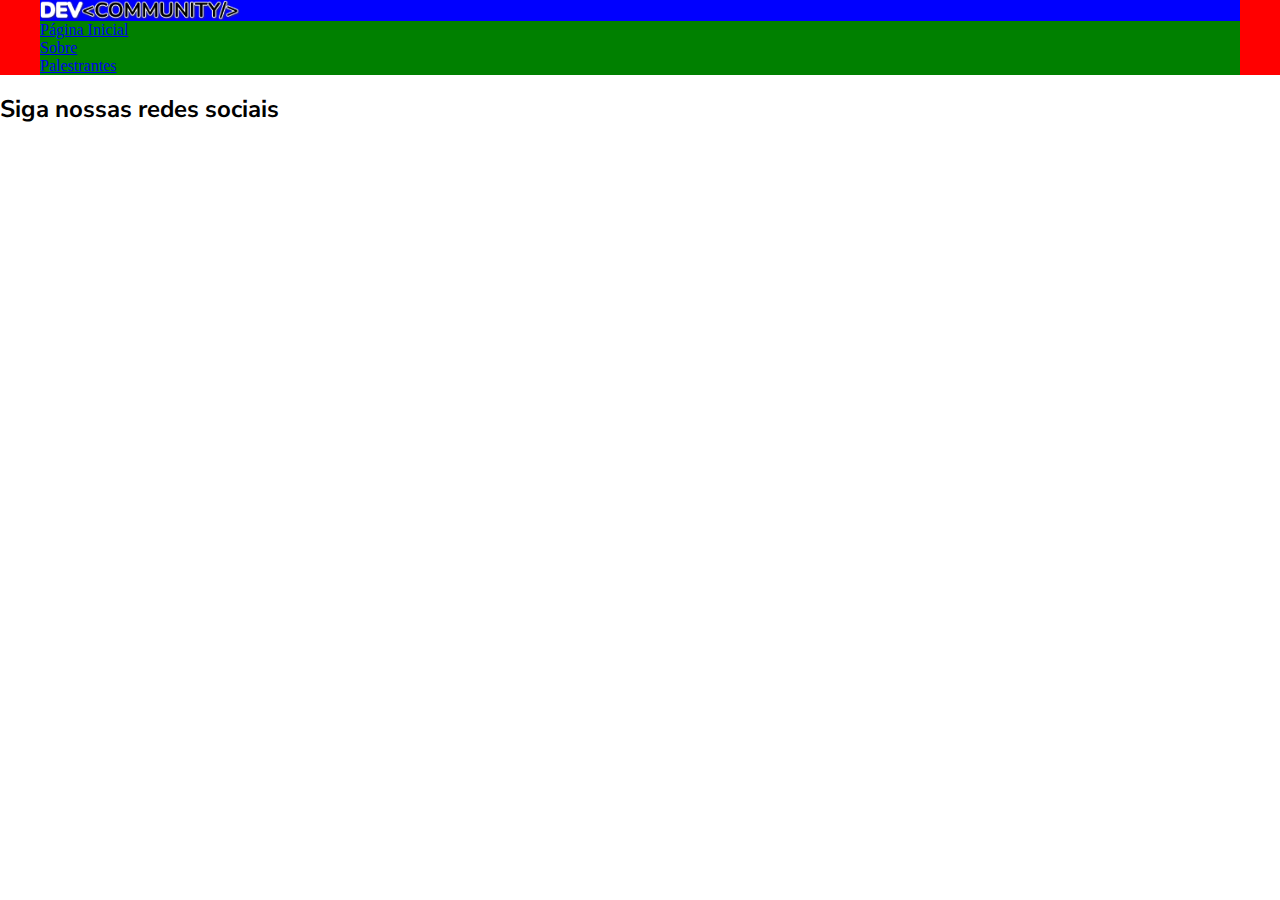
==== projeto-evento/index.html @ 5c8e7662 "fonts inseridas" ====
<!DOCTYPE html>
<html lang="pt-br">
  <head>
    <meta charset="UTF-8" />
    <meta http-equiv="X-UA-Compatible" content="IE=edge" />
    <meta name="viewport" content="width=device-width, initial-scale=1.0" />
    <title>Evento de Tecnologia</title>
    <link rel="stylesheet" href="./assets/css/style.css" />
    <link rel="preconnect" href="https://fonts.googleapis.com">
    <link rel="preconnect" href="https://fonts.gstatic.com" crossorigin>
    <link href="https://fonts.googleapis.com/css2?family=Nunito+Sans:wght@600;700;800&family=Ubuntu+Condensed&display=swap" rel="stylesheet">
  </head>
  <body>
    <!-- HEADER -->
    <header>
      <div class="logo">
        <img src="./assets/imgs/logodev.png" alt="Logo do Site" />
      </div>

      <nav>
        <ul>
          <li><a href="#">Página Inicial</a></li>
          <li><a href="#">Sobre</a></li>
          <li><a href="#">Palestrantes</a></li>
        </ul>
      </nav>
    </header>
    <main>
      <!-- CONTEÚDO PRINCIPAL  -->
    </main>

    <!-- FOOTER -->
    <footer>
      <div>
        <h2></h2>
      </div>
      <div>
        <img src="" alt="">
      </div>
      <div>
        <h2>Siga nossas redes sociais</h2>
        <ul>
          <li><a href=""></a></li>
          <li><a href=""></a></li>
          <li><a href=""></a></li>
        </ul>
      </div>
    </footer>
  </body>
</html>
---- projeto-evento/assets/css/style.css ----
* {
  margin: 0;
  padding: 0;
}

h1, h2, h3 {
  font-family: 'Nunito Sans', sans-serif;
}

p {
  font-family: 'Ubuntu Condensed', sans-serif;
}

header {
  width: 100vw;
  background: red;
}

.logo {
  display: flex;
  width: 1200px;
  margin: 0 auto;
  background: blue;
}

.logo img {
  width: 200px;
}

nav {
  width: 1200px;
  display: flex;
  margin: 0 auto;
  background: green;
}

nav ul li {
  list-style: none;
}
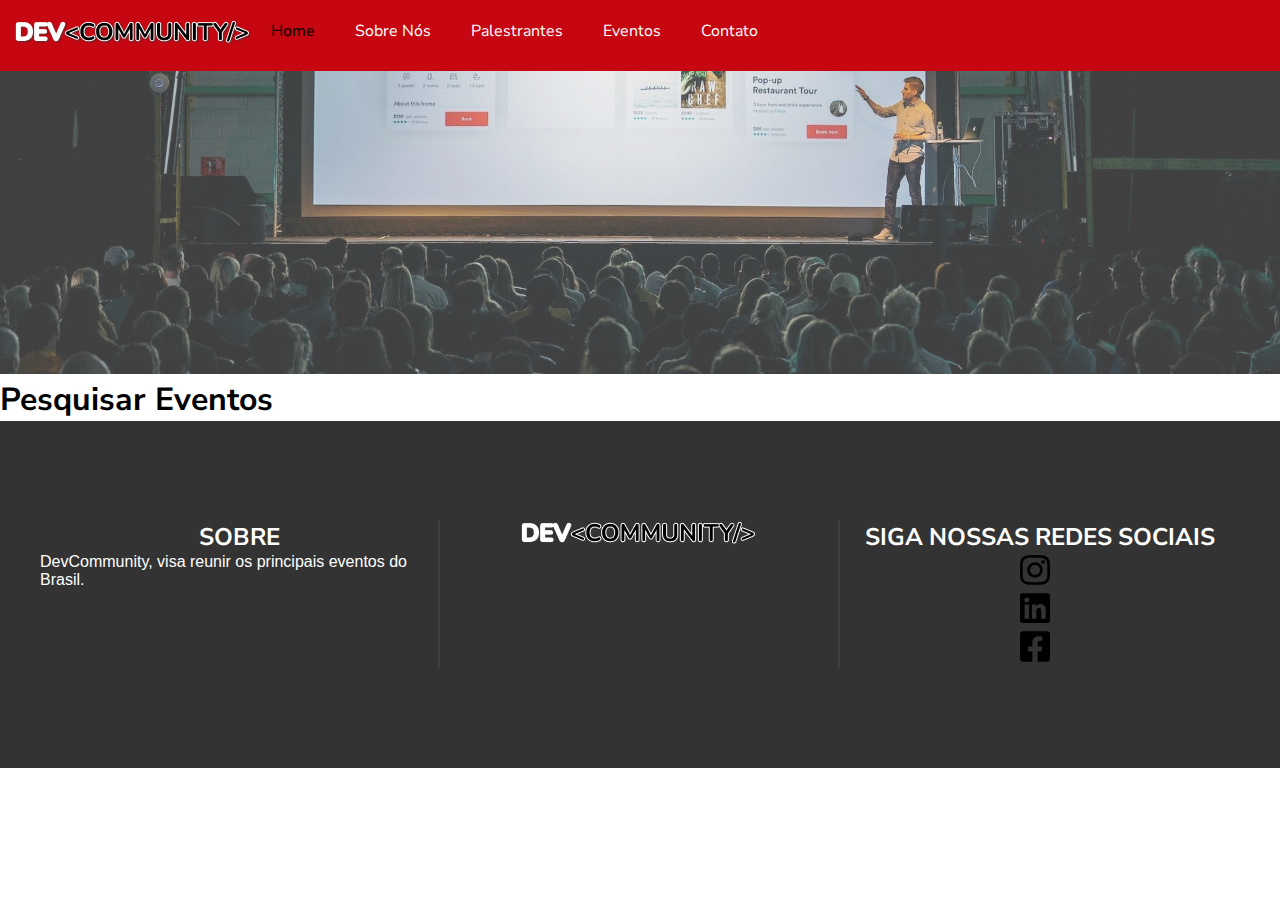
==== commit 35eba8a5: "menu-created" ====
--- a/projeto-evento/index.html
+++ b/projeto-evento/index.html
@@ -6,44 +6,75 @@
     <meta name="viewport" content="width=device-width, initial-scale=1.0" />
     <title>Evento de Tecnologia</title>
     <link rel="stylesheet" href="./assets/css/style.css" />
-    <link rel="preconnect" href="https://fonts.googleapis.com">
-    <link rel="preconnect" href="https://fonts.gstatic.com" crossorigin>
-    <link href="https://fonts.googleapis.com/css2?family=Nunito+Sans:wght@600;700;800&family=Ubuntu+Condensed&display=swap" rel="stylesheet">
+    <link rel="preconnect" href="https://fonts.googleapis.com" />
+    <link rel="preconnect" href="https://fonts.gstatic.com" crossorigin />
+    <link
+      href="https://fonts.googleapis.com/css2?family=Nunito+Sans:wght@600;700;800&family=Ubuntu+Condensed&display=swap"
+      rel="stylesheet"
+    />
   </head>
   <body>
     <!-- HEADER -->
-    <header>
-      <div class="logo">
-        <img src="./assets/imgs/logodev.png" alt="Logo do Site" />
-      </div>
-
-      <nav>
-        <ul>
-          <li><a href="#">Página Inicial</a></li>
-          <li><a href="#">Sobre</a></li>
-          <li><a href="#">Palestrantes</a></li>
-        </ul>
-      </nav>
-    </header>
+    <div class="container-header">
+      <header>
+        <span class="logo">
+          <a href="/index.html"
+            ><img src="./assets/imgs/logodev.png" alt="Logo do Site"
+          /></a>
+        </span>
+        <nav>
+          <ul>
+            <li><a class="home-active" href="#">Home</a></li>
+            <li><a href="#">Sobre Nós</a></li>
+            <li><a href="#">Palestrantes</a></li>
+            <li><a href="#">Eventos</a></li>
+            <li><a href="#">Contato</a></li>
+          </ul>
+        </nav>
+      </header>
+    </div>
     <main>
-      <!-- CONTEÚDO PRINCIPAL  -->
+      <section class="container-banner">
+        <div class="banner">
+          <img src="./assets/imgs/bannerevent01.jpg" alt="Banner do Site" />
+        </div>
+        <h1>Pesquisar Eventos</h1>
+      </section>
     </main>
-
     <!-- FOOTER -->
     <footer>
-      <div>
-        <h2></h2>
-      </div>
-      <div>
-        <img src="" alt="">
-      </div>
-      <div>
-        <h2>Siga nossas redes sociais</h2>
-        <ul>
-          <li><a href=""></a></li>
-          <li><a href=""></a></li>
-          <li><a href=""></a></li>
-        </ul>
+      <div class="container-footer">
+        <div class="menu-body">
+          <h2>Sobre</h2>
+          <p>DevCommunity, visa reunir os principais eventos do Brasil.</p>
+        </div>
+        <div class="menu-body">
+          <img src="./assets/imgs/logodev.png" alt="Logo do site " />
+        </div>
+        <div class="menu-body">
+          <h2>Siga nossas redes sociais</h2>
+          <nav>
+            <ul>
+              <li>
+                <a href="#"
+                  ><img src="./assets/webfonts/instagram-brands.svg" alt=""
+                /></a>
+              </li>
+              <li>
+                <a href="#"
+                  ><img src="./assets/webfonts/linkedin-brands.svg" alt=""
+                /></a>
+              </li>
+              <li>
+                <a href="#"
+                  ><img
+                    src="./assets/webfonts/square-facebook-brands.svg"
+                    alt=""
+                /></a>
+              </li>
+            </ul>
+          </nav>
+        </div>
       </div>
     </footer>
   </body>
--- a/projeto-evento/assets/css/style.css
+++ b/projeto-evento/assets/css/style.css
@@ -1,9 +1,10 @@
 * {
   margin: 0;
   padding: 0;
+  transition: all 0.3s linear;
 }
 
-h1, h2, h3 {
+h1, h2, h3, a {
   font-family: 'Nunito Sans', sans-serif;
 }
 
@@ -11,30 +12,153 @@
   font-family: 'Ubuntu Condensed', sans-serif;
 }
 
+/* HEADER, MENU */
+.container-header {
+  background-color: #c60610;
+}
+
 header {
-  width: 100vw;
-  background: red;
+  max-width: 100vw;
+  width: 100%;
+  display: flex;
+  justify-content:start;
+  flex-direction: row;
+  margin: 0 auto;
+  padding: 20px 15px;
+  box-sizing: border-box;
 }
 
 .logo {
-  display: flex;
-  width: 1200px;
-  margin: 0 auto;
-  background: blue;
+  height: 100%;
 }
 
 .logo img {
-  width: 200px;
+  height: 25px;
 }
 
-nav {
-  width: 1200px;
+header nav ul{
+ padding-left: 0;
+ list-style: none;
+ display: flex;
+}
+
+header nav ul a, header nav ul li a:visited{
+  padding: 10px 20px;
+  background-color: transparent;
+  color: #fff;
+  text-decoration: none;
+  border-radius: 4px;
+}
+
+header nav ul a:hover, 
+header nav ul li a:active, 
+header nav ul li a.home-active{
+  /* background-color: #f5f5f5; */
+  color: #000;
+}
+
+/* MAIN */
+ 
+ .container-banner {
+  width: 100%;
+ }
+
+ .container-banner h1 {
+  font-size: 2em;
+ }
+
+ .banner img {
+  width: 100%;
+  opacity: 0.75;
+ }
+
+ /* FOOTER */
+ footer {
+  width: 100%;
+  box-sizing: border-box;
+  background-color: #333;
+  padding: 100px 0;
+ }
+
+ footer .container-footer {
+  max-width: 1200px;
   display: flex;
   margin: 0 auto;
-  background: green;
+  justify-content: space-evenly;
+  flex-direction: row;
+ }
+
+ footer 
+ .container-footer 
+ .menu-body {
+  display: flex;
+  flex-direction: column;
+  width: 33.33%;
+  align-items: center;
+  border-right: 2px solid #404040;
+  box-sizing: border-box;
+ }
+
+ footer 
+ .container-footer 
+ .menu-body:last-child {
+  border-right: none;
+ }
+
+footer 
+.container-footer 
+.menu-body h2 {
+  color: #fff;
+  text-transform: uppercase;
+  font-size: 24px;
+  margin-bottom: 0;
 }
 
-nav ul li {
-  list-style: none;
+footer .container-footer 
+.menu-body p{
+  color: #fff;
 }
 
+footer 
+.container-footer 
+.menu-body ul {
+  list-style: none;
+  display: flex;
+  flex-direction: column;
+  padding-left: 0;
+}
+
+footer .container-footer 
+.menu-body ul li a,
+footer .container-footer 
+.menu-body ul li a:visited {
+  padding: 5px 10px 5px 0;
+  color: #fff;
+  text-decoration: none;
+  font-size: 12px;
+  font-weight: 800;
+}
+
+footer .container-footer 
+.menu-body ul li a img {
+  width: 30px;
+}
+
+footer .container-footer 
+.menu-body ul li a img:hover {
+  opacity: 0.5;
+}
+
+
+
+
+
+
+
+
+
+
+
+
+
+
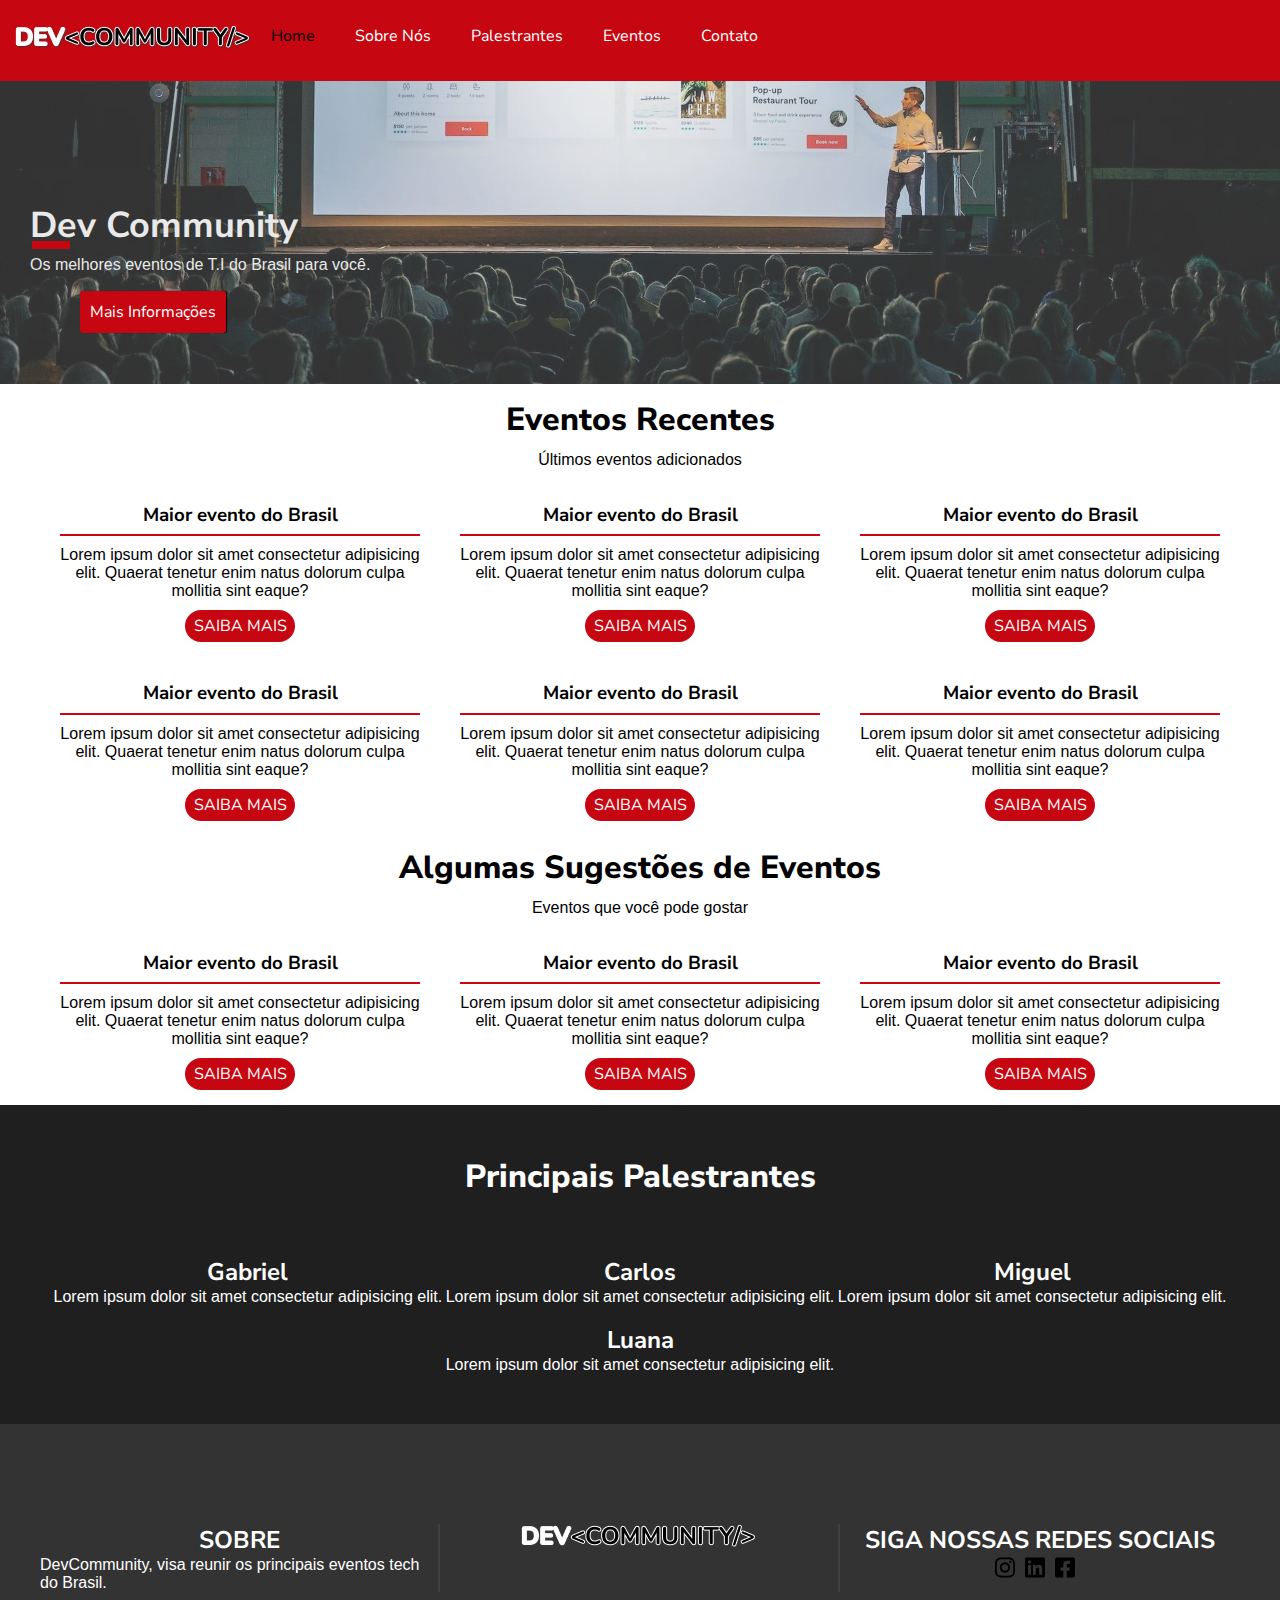
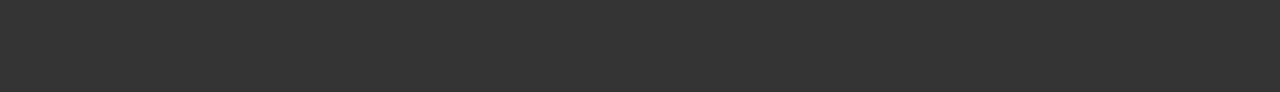
==== commit 4e3a0665: "updating and modifying css" ====
--- a/projeto-evento/index.html
+++ b/projeto-evento/index.html
@@ -18,17 +18,22 @@
     <div class="container-header">
       <header>
         <span class="logo">
-          <a href="/index.html"
-            ><img src="./assets/imgs/logodev.png" alt="Logo do Site"
-          /></a>
+          <a href="/index.html"><img src="./assets/imgs/logodev.png" alt="Logo do Site"/></a>
         </span>
         <nav>
           <ul>
             <li><a class="home-active" href="#">Home</a></li>
             <li><a href="#">Sobre Nós</a></li>
             <li><a href="#">Palestrantes</a></li>
-            <li><a href="#">Eventos</a></li>
-            <li><a href="#">Contato</a></li>
+            <li><a href="#">Eventos</a>
+              <ul>
+                <li><a href="#">Desenvolvimento</a></li>
+                <li><a href="#">Business</a></li>
+                <li><a href="#">Gestão T.I</a></li>
+                <li><a href="#">Devops</a></li>
+              </ul>
+            </li>
+            <li><a href="#contato">Contato</a></li>
           </ul>
         </nav>
       </header>
@@ -37,16 +42,118 @@
       <section class="container-banner">
         <div class="banner">
           <img src="./assets/imgs/bannerevent01.jpg" alt="Banner do Site" />
+          <h1>Dev Community </h1>
+          <span class="border"></span>
+          <p>Os melhores eventos de T.I do Brasil para você.</p>
         </div>
-        <h1>Pesquisar Eventos</h1>
+        <div class="link-sobre">
+            <a href="">Mais Informações</a>
+        </div>
       </section>
+
+      <section class="container-eventos-recente">
+        <div class="info">
+          <h2>Eventos Recentes</h2>
+          <p>Últimos eventos adicionados</p>
+        </div>
+        <div class="event-cards">
+          <div class="cards">
+            <img src="/assets/imgs/imgcards/tdc-image-min.png" alt="">
+            <h3>Maior evento do Brasil</h3>
+            <p>Lorem ipsum dolor sit amet consectetur adipisicing elit. Quaerat tenetur enim natus dolorum culpa mollitia sint eaque?</p>
+            <a href="#">Saiba Mais</a>
+          </div>
+          <div  class="cards">
+            <img src="/assets/imgs/imgcards/hacktown-mg-min.png" alt="">
+            <h3>Maior evento do Brasil</h3>
+            <p>Lorem ipsum dolor sit amet consectetur adipisicing elit. Quaerat tenetur enim natus dolorum culpa mollitia sint eaque?</p>
+            <a href="#">Saiba Mais</a>
+          </div>
+          <div class="cards">
+            <img src="/assets/imgs/imgcards/frontinn-min.png" alt="">
+            <h3>Maior evento do Brasil</h3>
+            <p>Lorem ipsum dolor sit amet consectetur adipisicing elit. Quaerat tenetur enim natus dolorum culpa mollitia sint eaque?</p>
+            <a href="#">Saiba Mais</a>
+          </div>
+          <div class="cards">
+            <img src="/assets/imgs/imgcards/ruby-conf-min.png" alt="">
+            <h3>Maior evento do Brasil</h3>
+            <p>Lorem ipsum dolor sit amet consectetur adipisicing elit. Quaerat tenetur enim natus dolorum culpa mollitia sint eaque?</p>
+            <a href="#">Saiba Mais</a>
+          </div>
+          <div class="cards">
+            <img src="/assets/imgs/imgcards/rio-innovation.png" alt="">
+            <h3>Maior evento do Brasil</h3>
+            <p>Lorem ipsum dolor sit amet consectetur adipisicing elit. Quaerat tenetur enim natus dolorum culpa mollitia sint eaque?</p>
+            <a href="#">Saiba Mais</a>
+          </div>
+          <div class="cards">
+            <img src="/assets/imgs/imgcards/rio-hacktown-min.png" alt="">
+            <h3>Maior evento do Brasil</h3>
+            <p>Lorem ipsum dolor sit amet consectetur adipisicing elit. Quaerat tenetur enim natus dolorum culpa mollitia sint eaque?</p>
+            <a href="#">Saiba Mais</a>
+          </div>
+        </div>
+      </section>
+
+      <section class="container-sugestão-eventos">
+        <div class="info">
+          <h2>Algumas Sugestões de Eventos</h2>
+          <p>Eventos que você pode gostar</p>
+        </div>
+        <div class="event-cards">
+          <div class="cards">
+            <img src="/assets/imgs/imgcards/codecon-min.png" alt="">
+            <h3>Maior evento do Brasil</h3>
+            <p>Lorem ipsum dolor sit amet consectetur adipisicing elit. Quaerat tenetur enim natus dolorum culpa mollitia sint eaque?</p>
+            <a href="#">Saiba Mais</a>
+          </div>
+          <div class="cards">
+            <img src="/assets/imgs/imgcards/devops-min.png" alt="">
+            <h3>Maior evento do Brasil</h3>
+            <p>Lorem ipsum dolor sit amet consectetur adipisicing elit. Quaerat tenetur enim natus dolorum culpa mollitia sint eaque?</p>
+            <a href="#">Saiba Mais</a>
+          </div>
+          <div class="cards">
+            <img src="/assets/imgs/imgcards/vtex-day-min.png" alt="">
+            <h3>Maior evento do Brasil</h3>
+            <p>Lorem ipsum dolor sit amet consectetur adipisicing elit. Quaerat tenetur enim natus dolorum culpa mollitia sint eaque?</p>
+            <a href="#">Saiba Mais</a>
+          </div>
+      </section>
+
+      <section class="container-palestrantes">
+          <h2>Principais Palestrantes</h2>
+        <div class="info-palestrantes">
+          <img src="/assets/imgs/imgcards/person1-min.png" alt="">
+          <h3>Gabriel</h3>
+          <p> Lorem ipsum dolor sit amet consectetur adipisicing elit.</p>
+        </div>
+        <div class="info-palestrantes">
+          <img src="/assets/imgs/imgcards/person2-min.png" alt="">
+          <h3>Carlos</h3>
+          <p>Lorem ipsum dolor sit amet consectetur adipisicing elit.</p>
+        </div>
+        <div class="info-palestrantes">
+          <img src="/assets/imgs/imgcards/person3-min.png" alt="">
+          <h3>Miguel</h3>
+          <p>Lorem ipsum dolor sit amet consectetur adipisicing elit.</p>
+        </div>
+        <div class="info-palestrantes">
+          <img src="/assets/imgs/imgcards/person4-min.png" alt="">
+          <h3>Luana</h3>
+          <p>Lorem ipsum dolor sit amet consectetur adipisicing elit.</p>
+        </div>
+      </section>
+
+      <section class="container-tabela-programacao"></section>
     </main>
     <!-- FOOTER -->
-    <footer>
+    <footer id="contato">
       <div class="container-footer">
         <div class="menu-body">
           <h2>Sobre</h2>
-          <p>DevCommunity, visa reunir os principais eventos do Brasil.</p>
+          <p>DevCommunity, visa reunir os principais eventos tech do Brasil.</p>
         </div>
         <div class="menu-body">
           <img src="./assets/imgs/logodev.png" alt="Logo do site " />
@@ -56,21 +163,13 @@
           <nav>
             <ul>
               <li>
-                <a href="#"
-                  ><img src="./assets/webfonts/instagram-brands.svg" alt=""
-                /></a>
+                <a href="#"><img src="./assets/webfonts/instagram-brands.svg" alt="Logo Instagram"/></a>
               </li>
               <li>
-                <a href="#"
-                  ><img src="./assets/webfonts/linkedin-brands.svg" alt=""
-                /></a>
+                <a href="#"><img src="./assets/webfonts/linkedin-brands.svg" alt="Logo Linkedin"/></a>
               </li>
               <li>
-                <a href="#"
-                  ><img
-                    src="./assets/webfonts/square-facebook-brands.svg"
-                    alt=""
-                /></a>
+                <a href="#"><img src="./assets/webfonts/square-facebook-brands.svg" alt="Logo Facebook"/></a>
               </li>
             </ul>
           </nav>
--- a/projeto-evento/assets/css/style.css
+++ b/projeto-evento/assets/css/style.css
@@ -1,7 +1,8 @@
 * {
   margin: 0;
   padding: 0;
-  transition: all 0.3s linear;
+  /* overflow-x: hidden; */
+  transition: all 0.4s linear;
 }
 
 h1, h2, h3, a {
@@ -17,6 +18,7 @@
   background-color: #c60610;
 }
 
+
 header {
   max-width: 100vw;
   width: 100%;
@@ -24,7 +26,7 @@
   justify-content:start;
   flex-direction: row;
   margin: 0 auto;
-  padding: 20px 15px;
+  padding: 25px 15px;
   box-sizing: border-box;
 }
 
@@ -44,36 +46,210 @@
 
 header nav ul a, header nav ul li a:visited{
   padding: 10px 20px;
-  background-color: transparent;
   color: #fff;
   text-decoration: none;
   border-radius: 4px;
 }
 
-header nav ul a:hover, 
+header nav ul li a:hover, 
 header nav ul li a:active, 
 header nav ul li a.home-active{
   /* background-color: #f5f5f5; */
   color: #000;
 }
 
+nav ul ul {
+  display: none;
+  position: absolute;
+  z-index: 2;
+  background-color: #c60610;
+  border-radius: 3px;
+}
+
+nav ul li:hover ul {
+  display: block;
+}
+
+nav ul ul li a {
+  display: block;
+}
+
 /* MAIN */
- 
  .container-banner {
   width: 100%;
+  position: relative;
  }
 
  .container-banner h1 {
+  position: absolute;
+  font-size: 2.25em;
+  color: #e9e9e9;
+  top: 120px;
+  left: 30px;
+ }
+
+ .border {
+  content: "";
+  display: block;
+  border: 4px solid #c60610;
+  position: absolute;
+  width: 30px;
+  left: 32px;
+  top: 160px;
+ }
+
+ .banner img {
+  width: 100%;
+  opacity: 0.8;
+ }
+
+ .banner p {
+  position: absolute;
+  color: #e9e9e9;
+  top: 175px;
+  left: 30px;
+ }
+
+ .link-sobre a{
+  position:absolute;
+  background-color: #c60610;
+  padding: 10px;
+  color: #fff;
+  border-radius: 3px;
+  box-shadow: 1px 0px 1px 0px #000;
+  text-decoration: none;
+  top: 210px;
+  left: 80px;
+  transition: background 0.9s;
+ }
+
+ .link-sobre a:hover {
+  background: transparent;
+  border: 1px solid #fff;
+ }
+
+.container-eventos-recente {
+  max-width: 1200px;
+  width: 100%;
+  margin: 0 auto;
+}
+
+.info {
+  display: inline;
+}
+
+.info h2 {
+  padding: 10px;
   font-size: 2em;
- }
-
- .banner img {
-  width: 100%;
-  opacity: 0.75;
- }
-
- /* FOOTER */
- footer {
+  font-weight: 800;
+  text-align: center;
+}
+
+.info p {
+  font-size: 16px;
+  text-align: center;
+  margin-bottom: 10px;
+}
+
+.event-cards {
+  max-width: 1200px;
+  margin: 0 auto;
+  width: 100%;
+  display: flex;
+  flex-wrap: wrap;
+}
+
+.cards {
+  max-width: 1200px;
+  margin: 0 auto;
+
+}
+
+.cards img {
+  width: 100%;
+  border-radius: 5px;
+  transition: 0.3s all ease-in-out;
+}
+
+.cards img:hover {
+  cursor: pointer;
+  transform: scale(1.1);
+  box-shadow: 1px 1px 2px 2px #dfdede;
+}
+
+.cards h3 {
+  width: 100%;
+  border-bottom: 2px solid #c60610;
+  text-align: center;
+  line-height: 2em;
+}
+
+.cards p {
+  width: 360px;
+  display: inline-block;
+  margin-top: 10px;
+  text-align: center;
+}
+
+.cards a {
+  width: 100px;
+  background-color: #c60610;
+  color: #fff;
+  padding: 5px;
+  margin: 0 auto;
+  margin-bottom: 15px;
+  display: block;
+  border-radius: 20px;
+  margin-top: 10px;
+  text-decoration: none;
+  text-align: center;
+  text-transform: uppercase;
+}
+
+.cards a:hover {
+  color: #c60610;
+  background-color: transparent;
+  border: 1px solid #c60610;
+}
+
+.container-palestrantes {
+  width: 100%;
+  padding: 50px;
+  background-color: #1f1f1f;
+  box-sizing: border-box;
+  display: flex;
+  flex-wrap: wrap;
+  justify-content: space-evenly;
+}
+
+.container-palestrantes h2 {
+  width: 100%;
+  font-size: 2em;
+  font-weight: 800;
+  color: #fff;
+  text-align: center;
+  margin-bottom: 40px;
+}
+
+.info-palestrantes img {
+  border-radius: 20px;
+}
+
+.info-palestrantes h3 {
+  width: 100%;
+  color: #fff;
+  font-size: 24px;
+  text-align: center;
+}
+
+.info-palestrantes p {
+  justify-content: center;
+  color: #fff;
+}
+
+
+/* FOOTER */
+footer {
   width: 100%;
   box-sizing: border-box;
   background-color: #333;
@@ -124,7 +300,7 @@
 .menu-body ul {
   list-style: none;
   display: flex;
-  flex-direction: column;
+  flex-direction:row;
   padding-left: 0;
 }
 
@@ -141,7 +317,7 @@
 
 footer .container-footer 
 .menu-body ul li a img {
-  width: 30px;
+  width: 20px;
 }
 
 footer .container-footer 
@@ -162,3 +338,8 @@
 
 
 
+
+
+
+
+
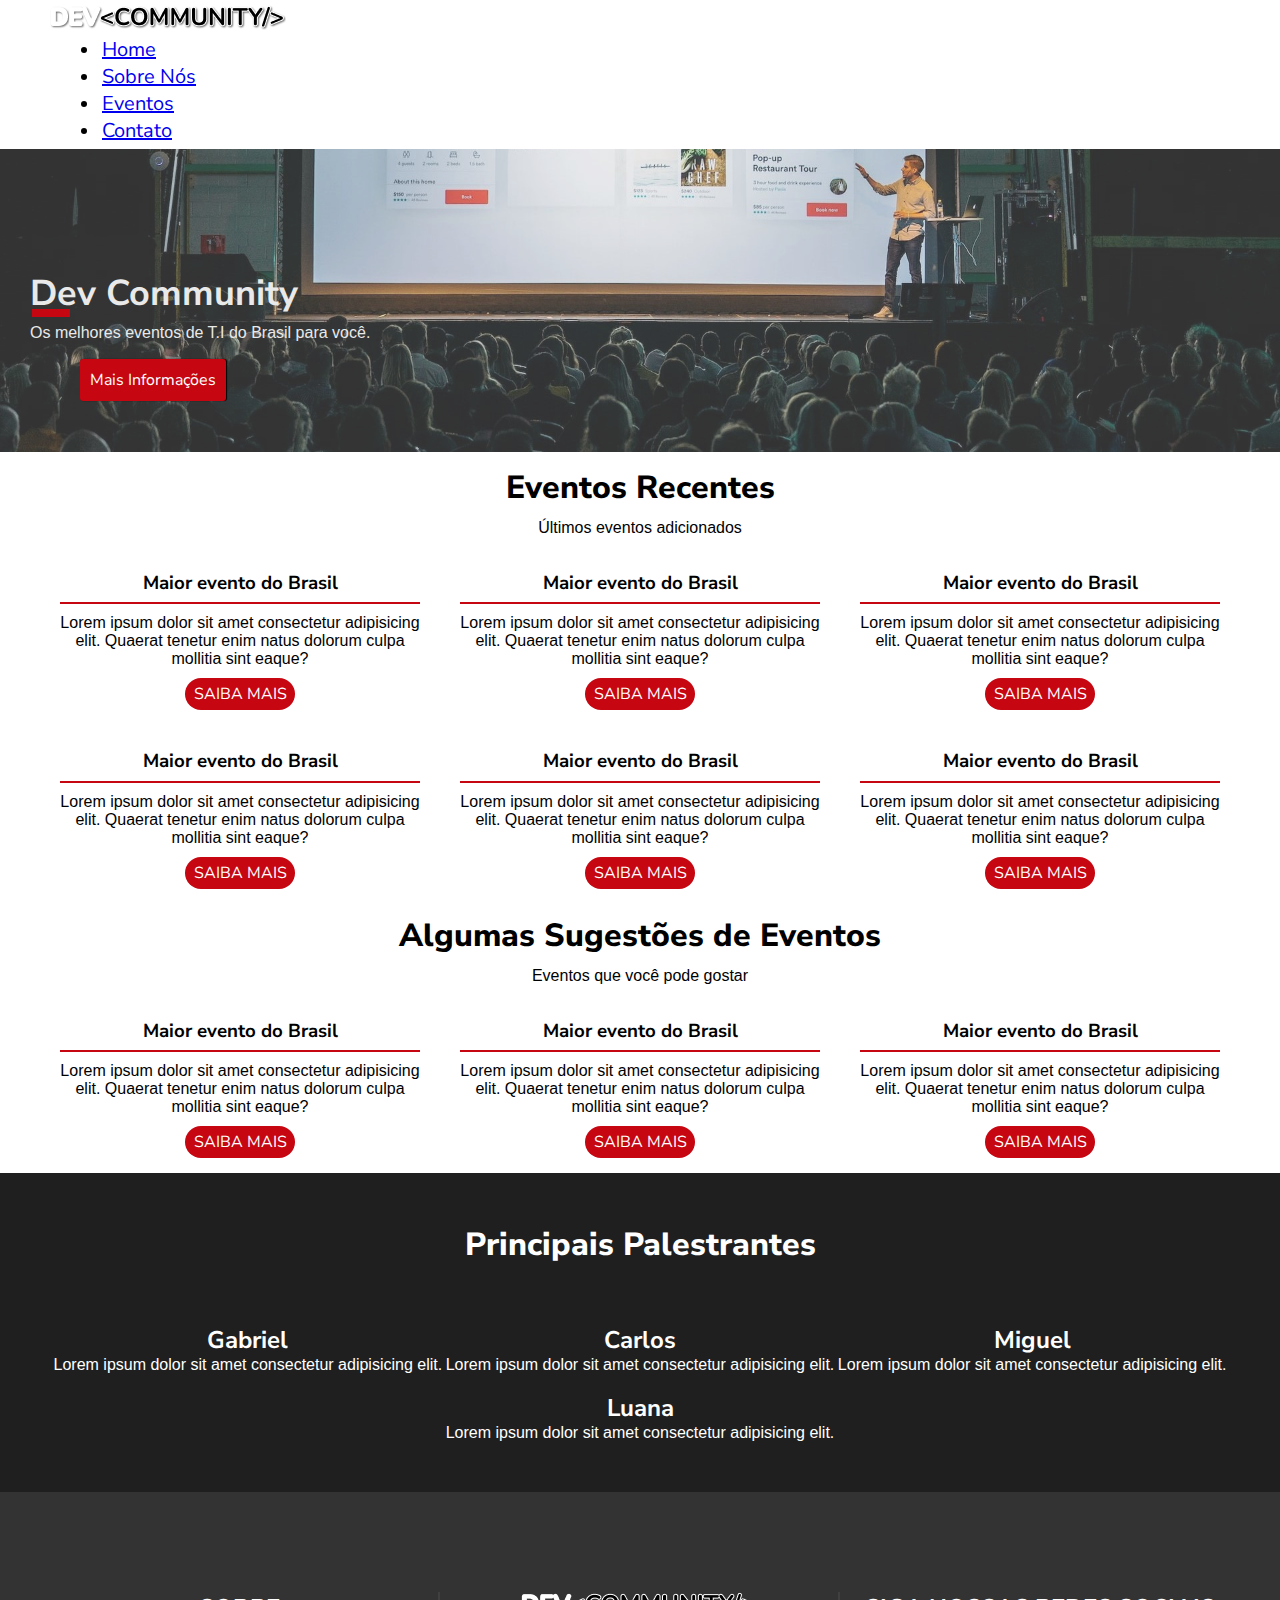
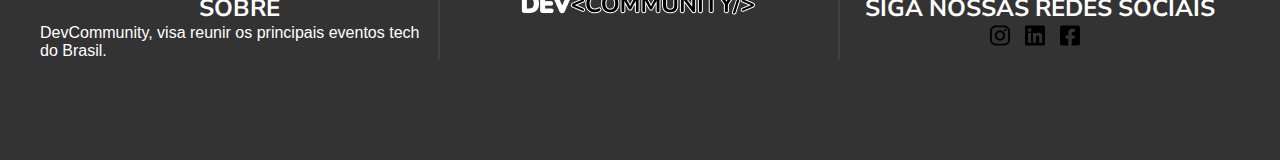
==== commit 45f57fab: "add bootstrap" ====
--- a/projeto-evento/index.html
+++ b/projeto-evento/index.html
@@ -8,36 +8,35 @@
     <link rel="stylesheet" href="./assets/css/style.css" />
     <link rel="preconnect" href="https://fonts.googleapis.com" />
     <link rel="preconnect" href="https://fonts.gstatic.com" crossorigin />
-    <link
-      href="https://fonts.googleapis.com/css2?family=Nunito+Sans:wght@600;700;800&family=Ubuntu+Condensed&display=swap"
-      rel="stylesheet"
-    />
+    <link href="https://fonts.googleapis.com/css2?family=Nunito+Sans:wght@600;700;800&family=Ubuntu+Condensed&display=swap" rel="stylesheet"/>
+
+    <link href="./libs/bootstrap/bootstrap.min.css" rel="stylesheet">
   </head>
   <body>
     <!-- HEADER -->
-    <div class="container-header">
-      <header>
-        <span class="logo">
-          <a href="/index.html"><img src="./assets/imgs/logodev.png" alt="Logo do Site"/></a>
-        </span>
-        <nav>
-          <ul>
-            <li><a class="home-active" href="#">Home</a></li>
-            <li><a href="#">Sobre Nós</a></li>
-            <li><a href="#">Palestrantes</a></li>
-            <li><a href="#">Eventos</a>
-              <ul>
-                <li><a href="#">Desenvolvimento</a></li>
-                <li><a href="#">Business</a></li>
-                <li><a href="#">Gestão T.I</a></li>
-                <li><a href="#">Devops</a></li>
+      <header class="container-fluid ">
+        <nav class="navbar navbar-expand-lg bg-light media-display-first">
+          <div class="container-fluid">
+            <a class="navbar-brand" href="#"><img class="logo-img" src="./assets/imgs/logodev.png" alt="Foto Logo"></a>
+            <div class="collapse navbar-collapse" id="navbarSupportedContent">
+              <ul class="navbar-nav me-auto mb-2 mb-lg-0">
+                <li class="nav-item">
+                  <a class="nav-link active" aria-current="page" href="#sobre">Home</a>
+                </li>
+                <li class="nav-item">
+                  <a class="nav-link" href="#">Sobre Nós</a>
+                </li>
+                <li class="nav-item">
+                  <a class="nav-link" href="#">Eventos</a>
+                </li>
+                <li class="nav-item">
+                  <a class="nav-link" href="#">Contato</a>
+                </li>
               </ul>
-            </li>
-            <li><a href="#contato">Contato</a></li>
-          </ul>
+            </div>
+          </div>
         </nav>
       </header>
-    </div>
     <main>
       <section class="container-banner">
         <div class="banner">
@@ -176,5 +175,6 @@
         </div>
       </div>
     </footer>
+    <script src="./libs/bootstrap/bootstrap.bundle.min.js"></script>
   </body>
 </html>
--- a/projeto-evento/assets/css/style.css
+++ b/projeto-evento/assets/css/style.css
@@ -1,10 +1,18 @@
 * {
   margin: 0;
-  padding: 0;
   /* overflow-x: hidden; */
   transition: all 0.4s linear;
 }
 
+html, body {
+  height: 100%;
+  width: 100%;
+}
+
+html {
+  scroll-behavior: smooth;
+}
+
 h1, h2, h3, a {
   font-family: 'Nunito Sans', sans-serif;
 }
@@ -14,65 +22,39 @@
 }
 
 /* HEADER, MENU */
-.container-header {
-  background-color: #c60610;
-}
-
-
-header {
-  max-width: 100vw;
-  width: 100%;
-  display: flex;
-  justify-content:start;
-  flex-direction: row;
-  margin: 0 auto;
-  padding: 25px 15px;
-  box-sizing: border-box;
-}
-
-.logo {
-  height: 100%;
-}
-
-.logo img {
-  height: 25px;
-}
-
-header nav ul{
- padding-left: 0;
- list-style: none;
- display: flex;
-}
-
-header nav ul a, header nav ul li a:visited{
-  padding: 10px 20px;
-  color: #fff;
-  text-decoration: none;
-  border-radius: 4px;
-}
-
-header nav ul li a:hover, 
-header nav ul li a:active, 
-header nav ul li a.home-active{
-  /* background-color: #f5f5f5; */
-  color: #000;
-}
-
-nav ul ul {
-  display: none;
-  position: absolute;
-  z-index: 2;
-  background-color: #c60610;
-  border-radius: 3px;
-}
-
-nav ul li:hover ul {
-  display: block;
-}
-
-nav ul ul li a {
-  display: block;
-}
+.container-fluid {
+  padding-top: 0;
+  padding-bottom: 0;
+}
+
+.navbar {
+ padding-top: 5px !important;
+ padding-bottom: 5px !important;
+}
+
+.logo-img {
+  margin-left: 50px;
+}
+
+ul {
+  font-size: 1.25em;
+  gap: 5px;
+}
+
+.collapse {
+  margin-left: 60px;
+}
+
+.collapse ul li a {
+  border: 2px solid transparent;
+  padding-top: 20px;
+  padding-bottom: 30px;
+}
+
+.collapse ul li a:hover {
+  border-bottom-color: #000;
+}
+
 
 /* MAIN */
  .container-banner {
@@ -173,7 +155,7 @@
 
 .cards img:hover {
   cursor: pointer;
-  transform: scale(1.1);
+  transform: scale(0.9);
   box-shadow: 1px 1px 2px 2px #dfdede;
 }
 
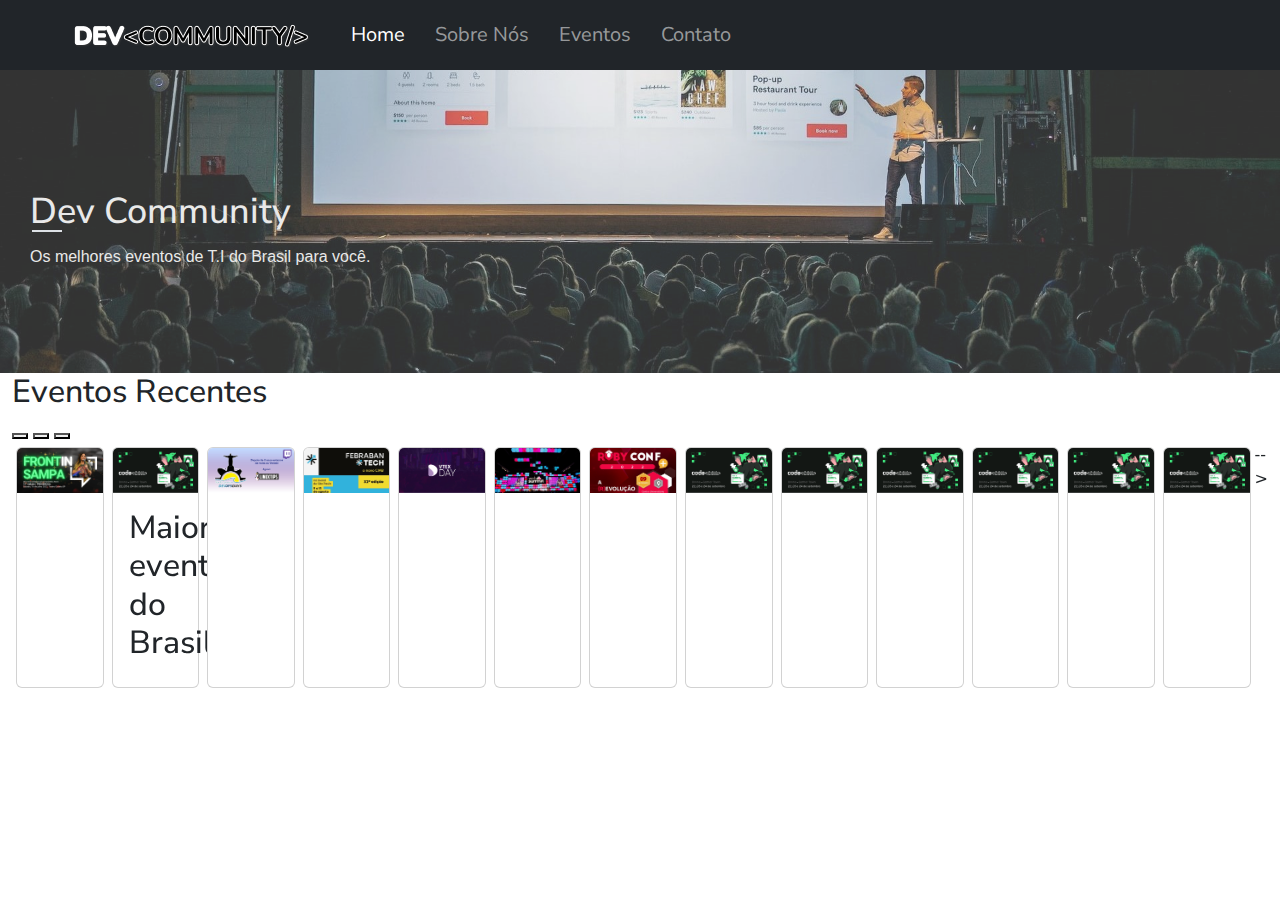
==== commit 69536f7e: "bootstrap carousel" ====
--- a/projeto-evento/index.html
+++ b/projeto-evento/index.html
@@ -10,12 +10,12 @@
     <link rel="preconnect" href="https://fonts.gstatic.com" crossorigin />
     <link href="https://fonts.googleapis.com/css2?family=Nunito+Sans:wght@600;700;800&family=Ubuntu+Condensed&display=swap" rel="stylesheet"/>
 
-    <link href="./libs/bootstrap/bootstrap.min.css" rel="stylesheet">
+    <link href="./assets/libs/bootstrap/bootstrap.min.css" rel="stylesheet">
   </head>
   <body>
     <!-- HEADER -->
-      <header class="container-fluid ">
-        <nav class="navbar navbar-expand-lg bg-light media-display-first">
+      <header class="container-fluid bg-dark">
+        <nav class="navbar navbar-expand-lg bg-light media-display-first navbar-dark bg-dark">
           <div class="container-fluid">
             <a class="navbar-brand" href="#"><img class="logo-img" src="./assets/imgs/logodev.png" alt="Foto Logo"></a>
             <div class="collapse navbar-collapse" id="navbarSupportedContent">
@@ -27,7 +27,7 @@
                   <a class="nav-link" href="#">Sobre Nós</a>
                 </li>
                 <li class="nav-item">
-                  <a class="nav-link" href="#">Eventos</a>
+                   <a class="nav-link" href="#">Eventos</a>
                 </li>
                 <li class="nav-item">
                   <a class="nav-link" href="#">Contato</a>
@@ -45,57 +45,189 @@
           <span class="border"></span>
           <p>Os melhores eventos de T.I do Brasil para você.</p>
         </div>
-        <div class="link-sobre">
-            <a href="">Mais Informações</a>
-        </div>
       </section>
 
-      <section class="container-eventos-recente">
-        <div class="info">
-          <h2>Eventos Recentes</h2>
-          <p>Últimos eventos adicionados</p>
-        </div>
-        <div class="event-cards">
-          <div class="cards">
-            <img src="/assets/imgs/imgcards/tdc-image-min.png" alt="">
-            <h3>Maior evento do Brasil</h3>
-            <p>Lorem ipsum dolor sit amet consectetur adipisicing elit. Quaerat tenetur enim natus dolorum culpa mollitia sint eaque?</p>
-            <a href="#">Saiba Mais</a>
-          </div>
-          <div  class="cards">
-            <img src="/assets/imgs/imgcards/hacktown-mg-min.png" alt="">
-            <h3>Maior evento do Brasil</h3>
-            <p>Lorem ipsum dolor sit amet consectetur adipisicing elit. Quaerat tenetur enim natus dolorum culpa mollitia sint eaque?</p>
-            <a href="#">Saiba Mais</a>
-          </div>
-          <div class="cards">
-            <img src="/assets/imgs/imgcards/frontinn-min.png" alt="">
-            <h3>Maior evento do Brasil</h3>
-            <p>Lorem ipsum dolor sit amet consectetur adipisicing elit. Quaerat tenetur enim natus dolorum culpa mollitia sint eaque?</p>
-            <a href="#">Saiba Mais</a>
-          </div>
-          <div class="cards">
-            <img src="/assets/imgs/imgcards/ruby-conf-min.png" alt="">
-            <h3>Maior evento do Brasil</h3>
-            <p>Lorem ipsum dolor sit amet consectetur adipisicing elit. Quaerat tenetur enim natus dolorum culpa mollitia sint eaque?</p>
-            <a href="#">Saiba Mais</a>
-          </div>
-          <div class="cards">
-            <img src="/assets/imgs/imgcards/rio-innovation.png" alt="">
-            <h3>Maior evento do Brasil</h3>
-            <p>Lorem ipsum dolor sit amet consectetur adipisicing elit. Quaerat tenetur enim natus dolorum culpa mollitia sint eaque?</p>
-            <a href="#">Saiba Mais</a>
-          </div>
-          <div class="cards">
-            <img src="/assets/imgs/imgcards/rio-hacktown-min.png" alt="">
-            <h3>Maior evento do Brasil</h3>
-            <p>Lorem ipsum dolor sit amet consectetur adipisicing elit. Quaerat tenetur enim natus dolorum culpa mollitia sint eaque?</p>
-            <a href="#">Saiba Mais</a>
-          </div>
-        </div>
-      </section>
-
-      <section class="container-sugestão-eventos">
+      <!-- carousel --> 
+
+      <div class="slider-box">
+        <div class="container-fluid slider1">
+          <section class="d-flex justify-content-between margin-right">
+            <h2>Eventos Recentes</h2>
+          </section>
+            <div class="">
+              <button  type="button" data-bs-target="#carouselExampleIndicators" data-bs-slide-to="0" class="active tab-change-btn" aria-current="true" aria-label="Slide 1"></button>
+              <button class="tab-change-btn" type="button" data-bs-target="#carouselExampleIndicators" data-bs-slide-to="1" aria-label="Slide 2"></button>
+              <button class="tab-change-btn" type="button" data-bs-target="#carouselExampleIndicators" data-bs-slide-to="2" aria-label="Slide 3"></button>
+            </div>
+          </section>
+          <div id="carouselExampleIndicators" class="carousel slide" data-bs-ride="carousel">
+            
+            <div class="carousel-inner" style="position: relative; overflow: visible; ">
+              <div class="carousel-item active">
+                <section class="d-flex">
+                  <div class="card" >
+                    <img src="./assets/imgs/imgcards/frontinn-min.png" class="card-img-top" alt="...">
+                    <div class="card-body"> 
+                        <section class="d-flex justify-content-between">
+                          <div>
+                            <h2></h2>
+                          </div>
+                        </section>
+                    </div>
+                  </div>
+
+                  <div class="card">
+                    <img src="./assets/imgs/imgcards/codecon-min.png" class="card-img-top" alt="...">
+                    <div class="card-body"> 
+                      <section class="d-flex justify-content-between">
+                        <div>
+                          <h2>Maior evento do Brasil</h2>
+                        </div>
+                      </section>
+                  </div>
+                  </div>
+                  <div class="card">
+                    <img src="./assets/imgs/imgcards/devops-min.png" class="card-img-top" alt="...">
+                    <div class="card-body"> 
+                      <section class="d-flex justify-content-between">
+                        <div>
+                          <h2></h2>
+                        </div>
+                      </section>
+                  </div>
+                  </div>
+                  <div class="card">
+                    <img src="./assets/imgs/imgcards/febraban.png" class="card-img-top" alt="...">
+                    <div class="card-body"> 
+                      <section class="d-flex justify-content-between">
+                        <div>
+                          <h2></h2>
+                        </div>
+                      </section>
+                  </div>
+                  </div>
+                  <div class="card">
+                    <img src="./assets/imgs/imgcards/vtex-day-min.png" class="card-img-top" alt="...">
+                    <div class="card-body"> 
+                      <section class="d-flex justify-content-between">
+                        <div>
+                         <h2></h2>
+                        </div>
+                      </section>
+                  </div>
+                  </div>
+                  <div class="card">
+                    <img src="./assets/imgs/imgcards/websummit-min.png" class="card-img-top" alt="...">
+                    <div class="card-body"> 
+                      <section class="d-flex justify-content-between">
+                        <div>
+                        <h2></h2>
+                        </div>
+                      </section>
+                  </div>
+                  </div>
+                  <div class="card">
+                    <img src="./assets/imgs/imgcards/ruby-conf-min.png" class="card-img-top" alt="...">
+                    <div class="card-body"> 
+                      <section class="d-flex justify-content-between">
+                        <div>
+                          <h2></h2>
+                        </div>
+                      </section>
+                  </div>
+                  </div>
+                  <div class="card">
+                    <img src="./assets/imgs/imgcards/codecon-min.png" class="card-img-top" alt="...">
+                    <div class="card-body"> 
+                      <section class="d-flex justify-content-between">
+                        <div>
+                         <h2></h2>
+                        </div>
+                      </section>
+                  </div>
+                  </div>
+                  <div class="card">
+                    <img src="./assets/imgs/imgcards/codecon-min.png" class="card-img-top" alt="...">
+                    <div class="card-body"> 
+                      <section class="d-flex justify-content-between">
+                        <div>
+                          <h2></h2>
+                        </div>
+                      </section>
+                  </div>
+                  </div>
+                  <div class="card">
+                    <img src="./assets/imgs/imgcards/codecon-min.png" class="card-img-top" alt="...">
+                    <div class="card-body"> 
+                      <section class="d-flex justify-content-between">
+                        <div>
+                          <h2></h2>
+                        </div>
+                      </section>
+                  </div>
+                  </div>
+                  <div class="card">
+                    <img src="./assets/imgs/imgcards/codecon-min.png" class="card-img-top" alt="...">
+                    <div class="card-body"> 
+                      <section class="d-flex justify-content-between">
+                        <div>
+                          <h2></h2>
+                        </div>
+                      </section>
+                  </div>
+                  </div>
+                  <div class="card">
+                    <img src="./assets/imgs/imgcards/codecon-min.png" class="card-img-top" alt="...">
+                    <div class="card-body"> 
+                      <section class="d-flex justify-content-between">
+                        <div>
+                          <h2></h2>
+                        </div>
+                      </section>
+                  </div>
+                  </div>
+                  <div class="card">
+                    <img src="./assets/imgs/imgcards/codecon-min.png" class="card-img-top" alt="...">
+                    <div class="card-body"> 
+                      <section class="d-flex justify-content-between">
+                        <div>
+                          <h2></h2>
+                        </div>
+                      </section>
+                  </div>
+                  </div>
+           
+<!--              
+            <div class="carousel-item">
+              <img src="..." class="d-block w-100" alt="...">
+            </div>
+            
+            <div class="carousel-item">
+              <img src="..." class="d-block w-100" alt="...">
+            </div>
+           
+            <div class="carousel-item">
+              <img src="..." class="d-block w-100" alt="...">
+            </div>
+            
+            <div class="carousel-item">
+              <img src="..." class="d-block w-100" alt="...">
+            </div>
+            
+            <div class="carousel-item">
+              <img src="..." class="d-block w-100" alt="...">
+            </div>
+            
+            <div class="carousel-item">
+              <img src="..." class="d-block w-100" alt="...">
+            </div>
+            </div>
+        </div>
+        </section>
+        </div> -->
+
+
+      <!-- <section class="container-sugestão-eventos">
         <div class="info">
           <h2>Algumas Sugestões de Eventos</h2>
           <p>Eventos que você pode gostar</p>
@@ -103,21 +235,12 @@
         <div class="event-cards">
           <div class="cards">
             <img src="/assets/imgs/imgcards/codecon-min.png" alt="">
-            <h3>Maior evento do Brasil</h3>
-            <p>Lorem ipsum dolor sit amet consectetur adipisicing elit. Quaerat tenetur enim natus dolorum culpa mollitia sint eaque?</p>
-            <a href="#">Saiba Mais</a>
           </div>
           <div class="cards">
             <img src="/assets/imgs/imgcards/devops-min.png" alt="">
-            <h3>Maior evento do Brasil</h3>
-            <p>Lorem ipsum dolor sit amet consectetur adipisicing elit. Quaerat tenetur enim natus dolorum culpa mollitia sint eaque?</p>
-            <a href="#">Saiba Mais</a>
           </div>
           <div class="cards">
             <img src="/assets/imgs/imgcards/vtex-day-min.png" alt="">
-            <h3>Maior evento do Brasil</h3>
-            <p>Lorem ipsum dolor sit amet consectetur adipisicing elit. Quaerat tenetur enim natus dolorum culpa mollitia sint eaque?</p>
-            <a href="#">Saiba Mais</a>
           </div>
       </section>
 
@@ -148,7 +271,7 @@
       <section class="container-tabela-programacao"></section>
     </main>
     <!-- FOOTER -->
-    <footer id="contato">
+    <!-- <footer id="contato">
       <div class="container-footer">
         <div class="menu-body">
           <h2>Sobre</h2>
@@ -173,8 +296,11 @@
             </ul>
           </nav>
         </div>
-      </div>
-    </footer>
-    <script src="./libs/bootstrap/bootstrap.bundle.min.js"></script>
+      </div> -->
+    </footer> -->
+
+    <!-- script -->
+    <script src="./assets/libs/bootstrap/bootstrap.bundle.min.js"></script>
+
   </body>
 </html>
--- a/projeto-evento/assets/css/style.css
+++ b/projeto-evento/assets/css/style.css
@@ -1,16 +1,11 @@
 * {
   margin: 0;
   /* overflow-x: hidden; */
-  transition: all 0.4s linear;
 }
 
 html, body {
   height: 100%;
   width: 100%;
-}
-
-html {
-  scroll-behavior: smooth;
 }
 
 h1, h2, h3, a {
@@ -28,8 +23,8 @@
 }
 
 .navbar {
- padding-top: 5px !important;
- padding-bottom: 5px !important;
+ padding-top: 10px !important;
+ padding-bottom: 10px !important;
 }
 
 .logo-img {
@@ -38,21 +33,22 @@
 
 ul {
   font-size: 1.25em;
-  gap: 5px;
+  gap: 10px;
 }
 
 .collapse {
-  margin-left: 60px;
+  margin-left: 15px;
 }
 
 .collapse ul li a {
   border: 2px solid transparent;
-  padding-top: 20px;
-  padding-bottom: 30px;
+  /* padding-top: 0px;
+  padding-bottom: 20px; */
 }
 
 .collapse ul li a:hover {
-  border-bottom-color: #000;
+  border-bottom-color: #fff;
+  color: #fff;
 }
 
 
@@ -133,65 +129,22 @@
   margin-bottom: 10px;
 }
 
-.event-cards {
-  max-width: 1200px;
-  margin: 0 auto;
-  width: 100%;
-  display: flex;
-  flex-wrap: wrap;
-}
-
-.cards {
-  max-width: 1200px;
-  margin: 0 auto;
-
-}
-
-.cards img {
-  width: 100%;
-  border-radius: 5px;
-  transition: 0.3s all ease-in-out;
-}
-
-.cards img:hover {
-  cursor: pointer;
-  transform: scale(0.9);
-  box-shadow: 1px 1px 2px 2px #dfdede;
-}
-
-.cards h3 {
-  width: 100%;
-  border-bottom: 2px solid #c60610;
-  text-align: center;
-  line-height: 2em;
-}
-
-.cards p {
-  width: 360px;
-  display: inline-block;
-  margin-top: 10px;
-  text-align: center;
-}
-
-.cards a {
-  width: 100px;
-  background-color: #c60610;
-  color: #fff;
-  padding: 5px;
-  margin: 0 auto;
-  margin-bottom: 15px;
-  display: block;
-  border-radius: 20px;
-  margin-top: 10px;
-  text-decoration: none;
-  text-align: center;
-  text-transform: uppercase;
-}
-
-.cards a:hover {
-  color: #c60610;
-  background-color: transparent;
-  border: 1px solid #c60610;
+.slider1 {
+  position: absolute;
+}
+
+.card {
+  width: 500px;
+  border-radius: 4px;
+  transition: 0.2s linear;
+  margin: 4px;
+  position: relative;
+}
+
+
+.card:hover {
+  transform: scale(1.1);
+  z-index: 10;
 }
 
 .container-palestrantes {
@@ -307,21 +260,56 @@
   opacity: 0.5;
 }
 
-
-
-
-
-
-
-
-
-
-
-
-
-
-
-
-
-
-
+@media screen and (max-width: 1024px){
+
+}
+
+/*Para Dispositivos de 980px ou menos*/
+@media screen and (max-width: 980px){
+    
+}
+
+/*Para Dispositivos de 768px ou menos*/
+@media screen and (max-width: 768px){
+	footer i{
+        padding: 0 10px;
+    }
+
+}
+
+/*Para Dispositivos de 480px ou menos*/
+@media screen and (max-width: 480px){
+    footer i{
+        padding: 0 5px;
+    }
+}
+
+@media screen and (max-width: 420px){
+   
+}
+
+/*Para Dispositivos de 320px ou menos*/
+@media screen and (max-width: 320px){	
+    footer i{
+        padding: 0;
+    }
+};
+
+
+
+
+
+
+
+
+
+
+
+
+
+
+
+
+
+
+
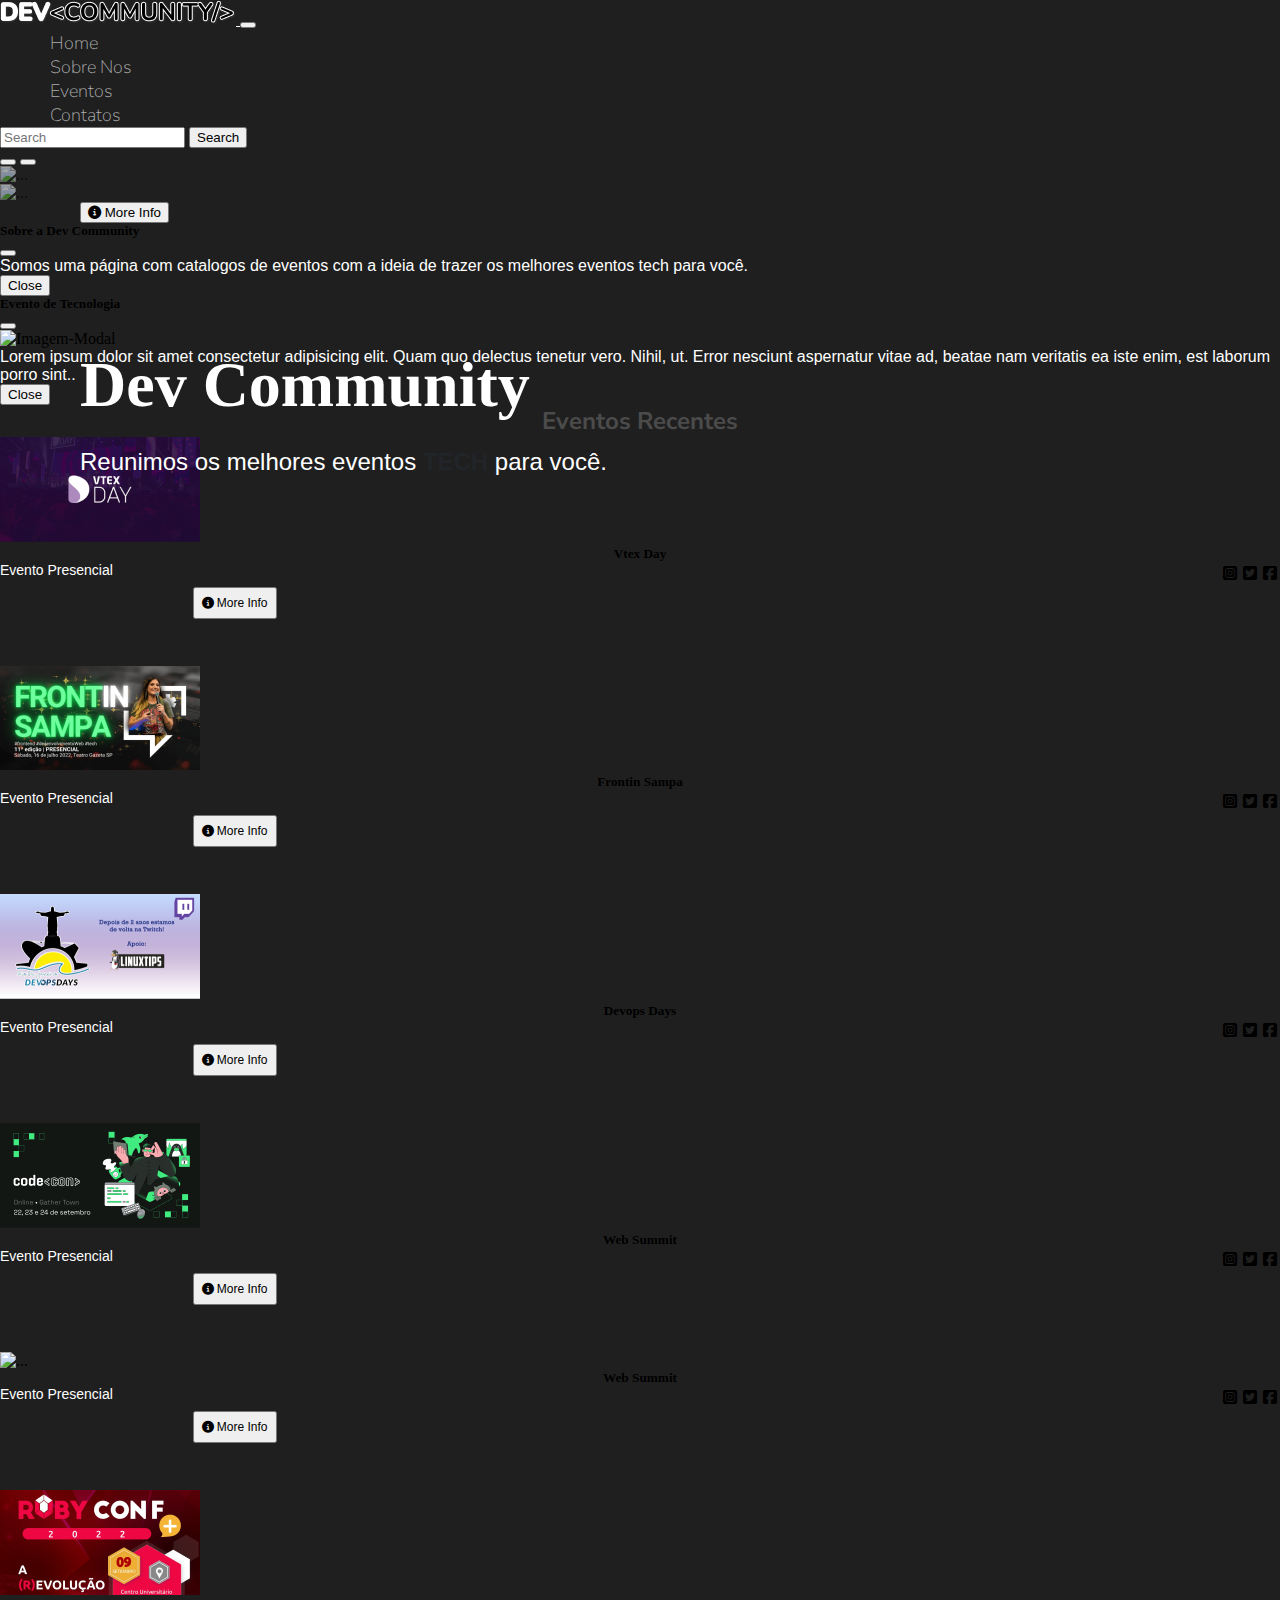
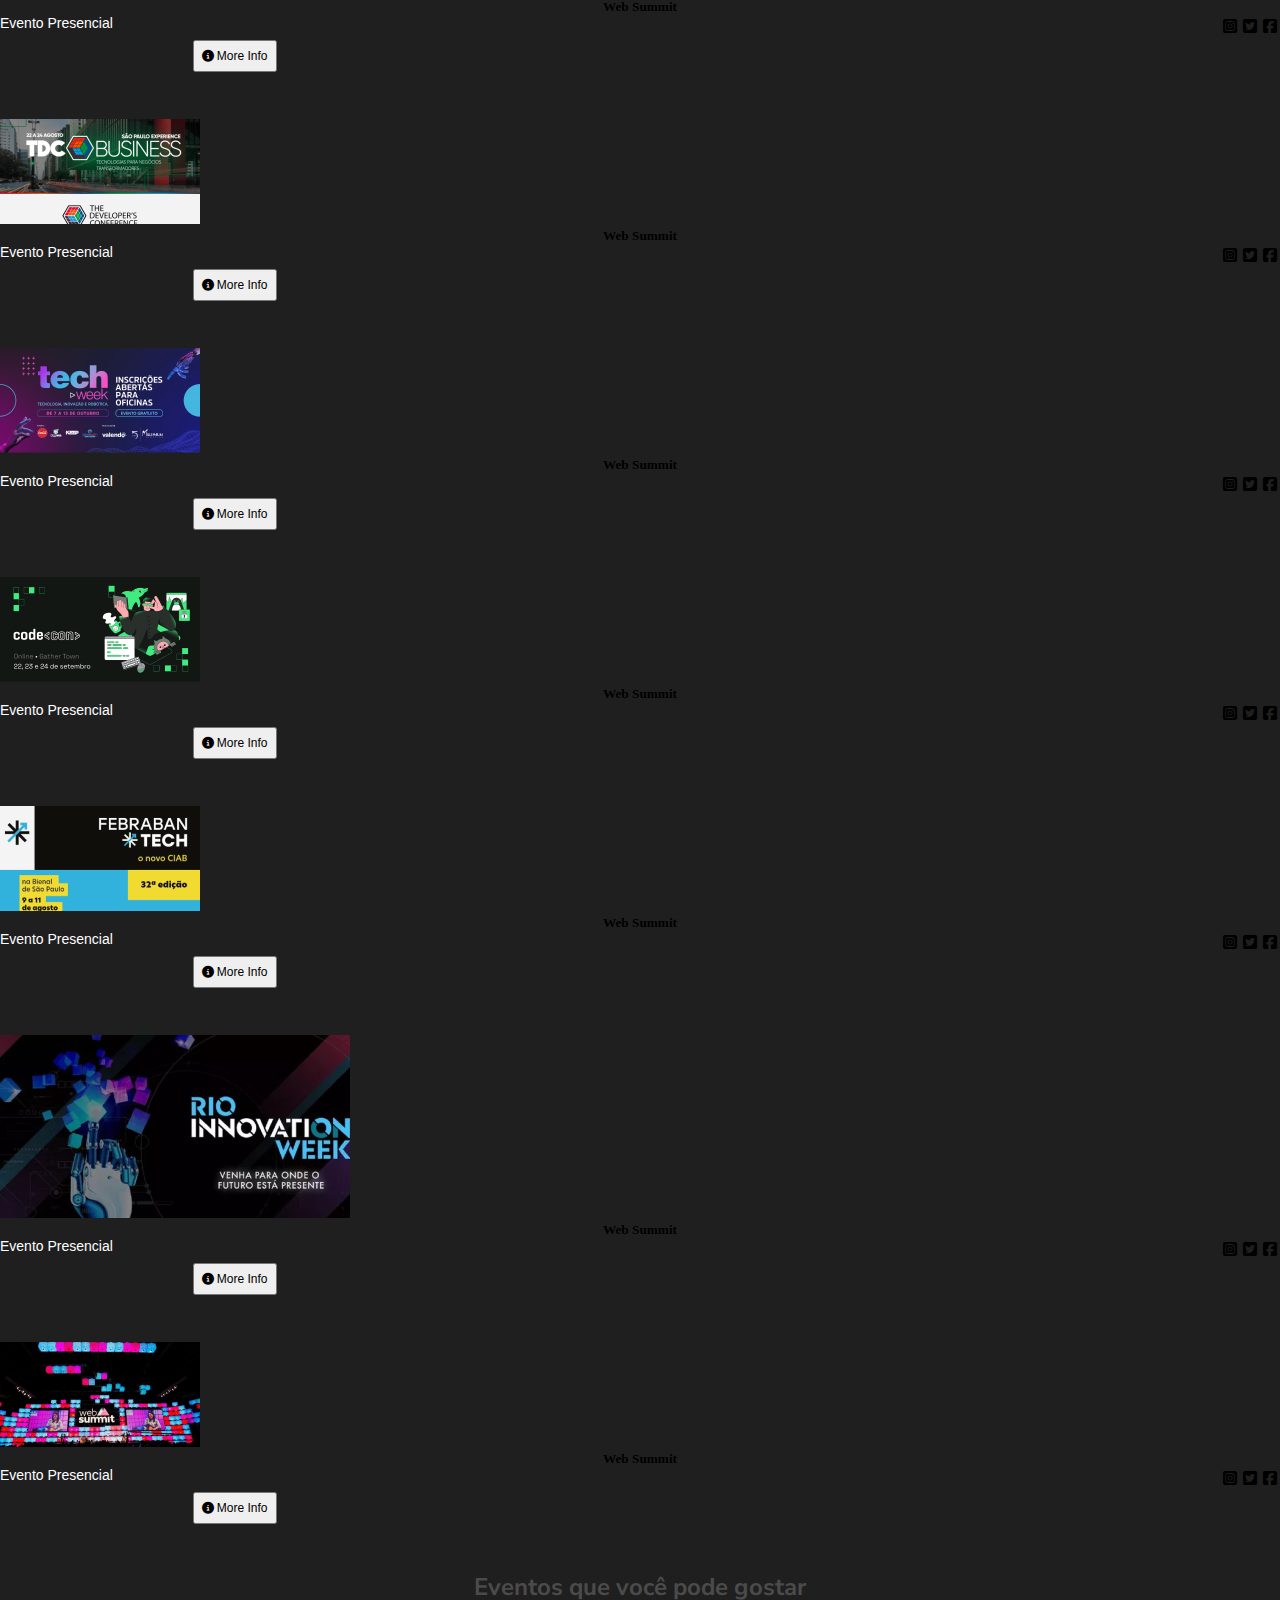
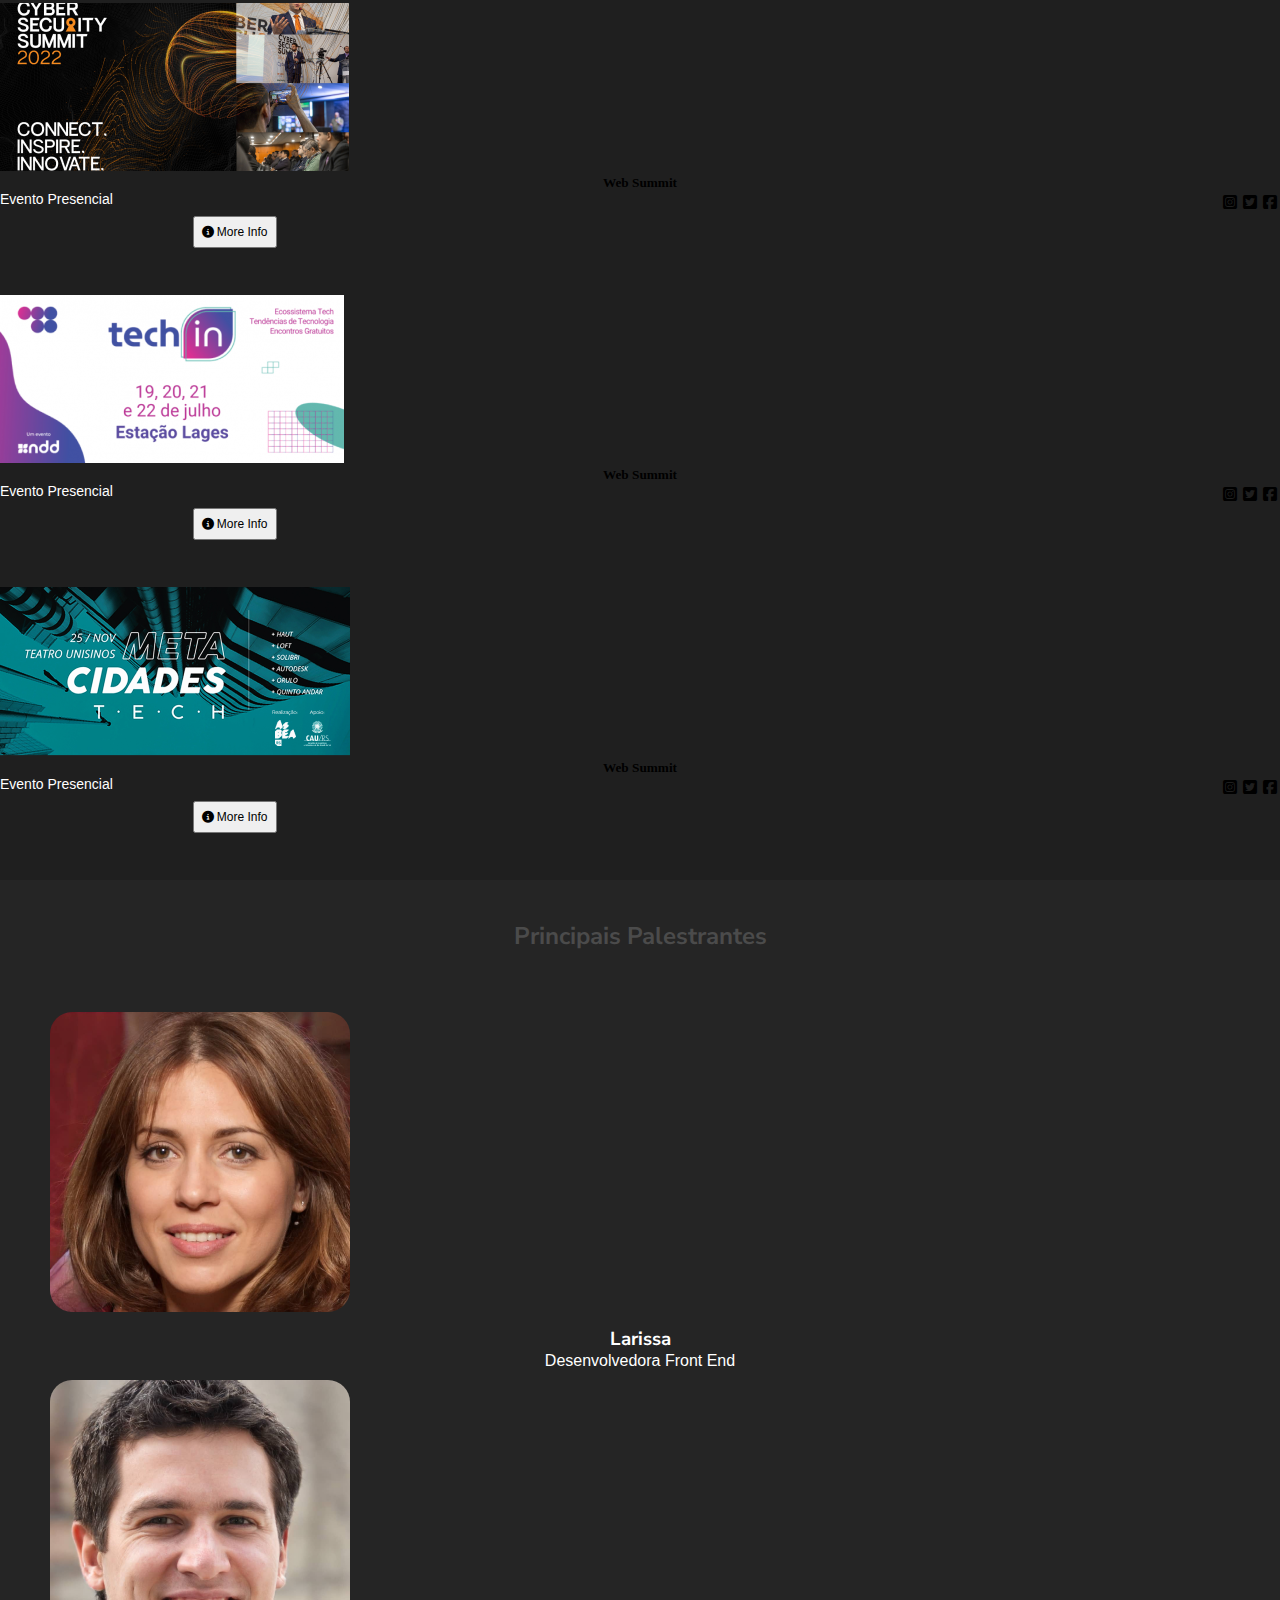
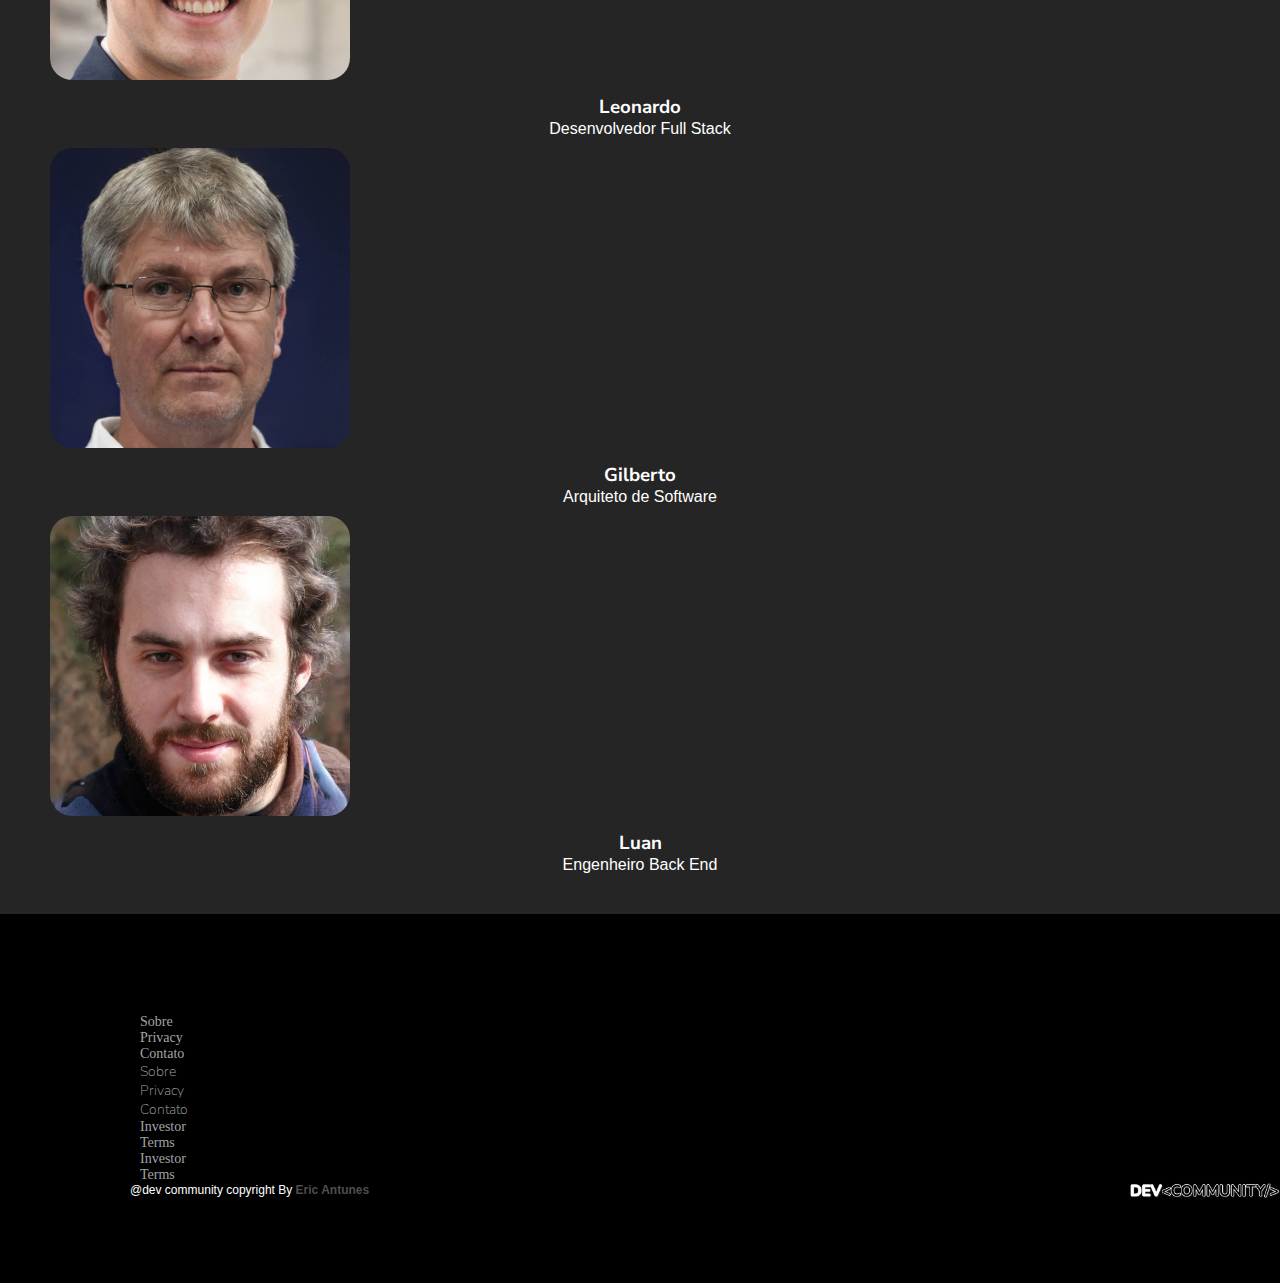
==== commit 6041bd26: "feat: created section palestrantes" ====
--- a/projeto-evento/index.html
+++ b/projeto-evento/index.html
@@ -1,306 +1,436 @@
 <!DOCTYPE html>
 <html lang="pt-br">
-  <head>
-    <meta charset="UTF-8" />
-    <meta http-equiv="X-UA-Compatible" content="IE=edge" />
-    <meta name="viewport" content="width=device-width, initial-scale=1.0" />
-    <title>Evento de Tecnologia</title>
-    <link rel="stylesheet" href="./assets/css/style.css" />
-    <link rel="preconnect" href="https://fonts.googleapis.com" />
-    <link rel="preconnect" href="https://fonts.gstatic.com" crossorigin />
-    <link href="https://fonts.googleapis.com/css2?family=Nunito+Sans:wght@600;700;800&family=Ubuntu+Condensed&display=swap" rel="stylesheet"/>
+<head>
+<meta charset="UTF-8" />
+<meta http-equiv="X-UA-Compatible" content="IE=edge" />
+<meta name="viewport" content="width=device-width, initial-scale=1.0" />
+<title>Dev Community</title>
+<!-- icon-link -->
+<link rel="stylesheet" href="https://cdnjs.cloudflare.com/ajax/libs/font-awesome/6.2.0/css/all.min.css">
+<!-- font-google -->
+<link rel="preconnect" href="https://fonts.googleapis.com" />
+<link rel="preconnect" href="https://fonts.gstatic.com" crossorigin />
+<link rel="stylesheet" href="./libs/animate/animate.min.css">
+<link href="https://fonts.googleapis.com/css2?family=Nunito+Sans:wght@600;700;800&family=Ubuntu+Condensed&display=swap" rel="stylesheet"/>
+<!-- bootstrap -->
+<link href="./libs/bootstrap/bootstrap.min.css" rel="stylesheet">
+<!-- css -->
+<link rel="stylesheet" href="./assets/css/style.css" />
+</head>
+<body>
+<!-- HEADER -->
+  <header>
+    <nav class="navbar navbar-expand-lg navbar-dark bg-dark">
+      <div class="container-fluid">
+        <a class="navbar-brand" href="index.html">
+          <img src="./assets/imgs/logodev.png" alt="">
+        </a>
+        <button class="navbar-toggler" type="button" data-bs-toggle="collapse" data-bs-target="#navbarSupportedContent"
+          aria-controls="navbarSupportedContent" aria-expanded="false" aria-label="Toggle navigation">
+          <span class="navbar-toggler-icon"></span>
+        </button>
+        <div class="collapse navbar-collapse navbar" id="navbarSupportedContent">
+          <ul class="navbar-nav me-auto mb-2 mb-lg-0">
+            <li class="nav-item">
+              <a class="nav-link active" aria-current="page" href="#">Home</a>
+            </li>
+            <li class="nav-item">
+              <a class="nav-link" href="#">Sobre Nos</a>
+            </li>
+            <li class="nav-item">
+              <a class="nav-link" href="#eventos">Eventos</a>
+            </li>
+            <li class="nav-item">
+              <a class="nav-link" href="#footer">Contatos</a>
+            </li>
+          </ul>
+          <form class="d-flex" role="search">
+            <input class="form-control me-2" type="search" placeholder="Search" aria-label="Search">
+            <button class="btn btn-outline-light" type="submit">Search</button>
+          </form>
+        </div>
+      </div>
+    </nav>
+  </header>
 
-    <link href="./assets/libs/bootstrap/bootstrap.min.css" rel="stylesheet">
-  </head>
-  <body>
-    <!-- HEADER -->
-      <header class="container-fluid bg-dark">
-        <nav class="navbar navbar-expand-lg bg-light media-display-first navbar-dark bg-dark">
-          <div class="container-fluid">
-            <a class="navbar-brand" href="#"><img class="logo-img" src="./assets/imgs/logodev.png" alt="Foto Logo"></a>
-            <div class="collapse navbar-collapse" id="navbarSupportedContent">
-              <ul class="navbar-nav me-auto mb-2 mb-lg-0">
-                <li class="nav-item">
-                  <a class="nav-link active" aria-current="page" href="#sobre">Home</a>
-                </li>
-                <li class="nav-item">
-                  <a class="nav-link" href="#">Sobre Nós</a>
-                </li>
-                <li class="nav-item">
-                   <a class="nav-link" href="#">Eventos</a>
-                </li>
-                <li class="nav-item">
-                  <a class="nav-link" href="#">Contato</a>
-                </li>
-              </ul>
-            </div>
-          </div>
-        </nav>
-      </header>
-    <main>
-      <section class="container-banner">
-        <div class="banner">
-          <img src="./assets/imgs/bannerevent01.jpg" alt="Banner do Site" />
-          <h1>Dev Community </h1>
-          <span class="border"></span>
-          <p>Os melhores eventos de T.I do Brasil para você.</p>
-        </div>
+<!-- Banner Evento -->
+<main>
+    <section class="container-banner">
+        <div class="content">
+          <div class="col-12">
+            <!-- carousel -->
+            <div id="carouselEventos" class="carousel slide" data-bs-ride="carousel">
+              <div class="carousel-indicators carousel-btn">
+                <button type="button" data-bs-target="#carouselEventos" data-bs-slide-to="0" class="active" aria-current="true" aria-label="Slide 1"></button>
+                <button type="button" data-bs-target="#carouselEventos" data-bs-slide-to="1" aria-label="Slide 2"></button>
+              </div>
+              <div class="carousel-inner">
+                <div class="carousel-item active banner-img">
+                  <img src="./assets/imgs/bannersite.jpg" class="d-block w-100" alt="...">
+                </div>
+                <div class="carousel-item banner-img banner-img">
+                  <img src="./assets/imgs/bannerevent3.png" class="d-block w-100" alt="...">
+                </div>
+              </div>
+            </div>
+          <!-- banner-info -->
+            <article class="info-left">
+                <h1 class="text-white">Dev Community</h1>
+                <p class="text-white">Reunimos os melhores eventos <strong>tech</strong> para você.</p>
+                <div class="d-flex mt-2 modal-button mobile-btn"> <!-- button banner -->
+                  <button type="button" class="btn btn-dark m-2 position-absolute anima-button" data-bs-toggle="modal" data-bs-target="#button-info">
+                    <i class="fa-solid fa-circle-info"></i>
+                    More Info</button>
+                </div>
+            </article>
+        </div>
+      </div>
       </section>
+<!-- Modal-banner-button -->
+<div class="modal fade" id="button-info" tabindex="-1" aria-labelledby="exampleModalLabel" aria-hidden="true">
+  <div class="modal-dialog">
+    <div class="modal-content">
+      <div class="modal-header bg-dark" >
+        <h5 class="modal-title text-white" id="exampleModalLabel">Sobre a Dev Community</h5>
+        <button type="button" class="btn-close" data-bs-dismiss="modal" aria-label="Close"></button>
+      </div>
+      <div class="modal-body">
+        <p class="text-black">Somos uma página com catalogos de eventos com a ideia de trazer os melhores eventos tech para você.</p>
+      </div>
+      <div class="modal-footer">
+        <button type="button" class="btn btn-dark" data-bs-dismiss="modal">Close</button>
+      </div>
+    </div>
+  </div>
+</div>
+<!-- Modal Cards -->
+<div class="modal fade" id="button-card" tabindex="-1" aria-labelledby="exampleModalLabel" aria-hidden="true">
+  <div class="modal-dialog modal-dialog-centered modal-lg modal-sm">
+    <div class="modal-content">
+      <div class="modal-header bg-dark" >
+        <h5 class="modal-title text-white" id="exampleModalLabel">Evento de Tecnologia</h5>
+        <button type="button" class="btn-close" data-bs-dismiss="modal" aria-label="Close"></button>
+      </div>
+      <div class="modal-body">
+        <img class="modal-img" src="./assets/imgs/bannerevent2.png" alt="Imagem-Modal">
+        <p class="text-black">Lorem ipsum dolor sit amet consectetur adipisicing elit. Quam quo delectus tenetur vero. Nihil, ut. Error nesciunt aspernatur vitae ad, beatae nam veritatis ea iste enim, est laborum porro sint..</p>
+      </div>
+      <div class="modal-footer">
+        <button type="button" class="btn btn-dark" data-bs-dismiss="modal">Close</button>
+      </div>
+    </div>
+  </div>
+</div>
+  <!-- cards -->
+  <section class="container-fluid container-mobile" id="eventos">
+    <h2 class="sub-titulo">Eventos Recentes</h2>
+    <div class="row">
+      <div class="col-12 col-md-6 col-lg-3 mt-4 mb-4">
+        <div class="card rounded-3 border-0">
+          <img
+            src="./assets/imgs/imgcards/vtex-day-min.png"
+            class="card-img-top" alt="...">
+            <div class="card-body bg-body">
+              <h5 class="card-title">Vtex Day</h5>
+              <p class="card-text bg-dark d-inline rounded-1">Evento Presencial</p>
+                <i class="fa-brands fa-square-facebook icon"></i>
+                <i class="fa-brands fa-square-twitter icon"></i>
+                <i class="fa-brands fa-square-instagram icon"></i>
+                <button type="button" class="btn btn-outline-dark" data-bs-toggle="modal" data-bs-target="#button-card"><i class="fa-solid fa-circle-info"></i></i>More Info</button>
+          </div>
+          <!-- Modal-card -->
+        </div>
+      </div>
+      <div class="col-12 col-md-6 col-lg-3 mt-4 mb-4">
+        <div class="card  border-0">
+          <img
+            src="./assets/imgs/imgcards/frontinn-min.png"
+            class="card-img-top" alt="...">
+            <div class="card-body bg-body">
+              <h5 class="card-title">Frontin Sampa</h5>
+              <p class="card-text bg-dark d-inline rounded-1">Evento Presencial</p>
+                <i class="fa-brands fa-square-facebook icon"></i>
+                <i class="fa-brands fa-square-twitter icon"></i>
+                <i class="fa-brands fa-square-instagram icon"></i>
+                <button class="btn btn-outline-dark" type="submit" data-bs-toggle="modal" data-bs-target="#button-card"><i class="fa-solid fa-circle-info"></i></i>More Info</button>
+          </div>
+        </div>
+      </div>
+      <div class="col-12 col-md-6 col-lg-3 mt-4 mb-4">
+        <div class="card  border-0">
+          <img
+            src="./assets/imgs/imgcards/devops-min.png"
+            class="card-img-top" alt="...">
+            <div class="card-body bg-body">
+              <h5 class="card-title">Devops Days</h5>
+              <p class="card-text bg-dark d-inline rounded-1">Evento Presencial</p>
+                <i class="fa-brands fa-square-facebook icon"></i>
+                <i class="fa-brands fa-square-twitter icon"></i>
+                <i class="fa-brands fa-square-instagram icon"></i>
+                <button class="btn btn-outline-dark" type="submit" data-bs-toggle="modal" data-bs-target="#button-card"><i class="fa-solid fa-circle-info"></i></i>More Info</button>
+          </div>
+        </div>
+      </div>
+      <div class="col-12 col-md-6 col-lg-3 mt-4 mb-4">
+        <div class="card  border-0 card-width">
+          <img
+            src="./assets/imgs/imgcards/codecon-min.png"
+            class="card-img-top" alt="...">
+            <div class="card-body bg-body">
+              <h5 class="card-title">Web Summit</h5>
+              <p class="card-text bg-dark d-inline rounded-1">Evento Presencial</p>
+                <i class="fa-brands fa-square-facebook icon"></i>
+                <i class="fa-brands fa-square-twitter icon"></i>
+                <i class="fa-brands fa-square-instagram icon"></i>
+                <button class="btn btn-outline-dark" type="submit" data-bs-toggle="modal" data-bs-target="#button-card"><i class="fa-solid fa-circle-info"></i></i>More Info</button>
+          </div>
+        </div>
+      </div>
+      <div class="col-12 col-md-6 col-lg-3 mt-4 mb-4">
+        <div class="card border-0">
+          <img
+            src="./assets/imgs/imgcards/hacktown-mg-min.png"
+            class="card-img-top" alt="...">
+            <div class="card-body bg-body">
+              <h5 class="card-title">Web Summit</h5>
+              <p class="card-text bg-dark d-inline rounded-1">Evento Presencial</p>
+                <i class="fa-brands fa-square-facebook icon"></i>
+                <i class="fa-brands fa-square-twitter icon"></i>
+                <i class="fa-brands fa-square-instagram icon"></i>
+                <button class="btn btn-outline-dark" type="submit" data-bs-toggle="modal" data-bs-target="#button-card"><i class="fa-solid fa-circle-info"></i></i>More Info</button>
+          </div>
+        </div>
+      </div>
+      <div class="col-12 col-md-6 col-lg-3 mt-4 mb-4">
+        <div class="card border-0">
+          <img
+            src="./assets/imgs/imgcards/ruby-conf-min.png"
+            class="card-img-top" alt="...">
+            <div class="card-body bg-body">
+              <h5 class="card-title">Web Summit</h5>
+              <p class="card-text bg-dark d-inline rounded-1">Evento Presencial</p>
+                <i class="fa-brands fa-square-facebook icon"></i>
+                <i class="fa-brands fa-square-twitter icon"></i>
+                <i class="fa-brands fa-square-instagram icon"></i>
+                <button class="btn btn-outline-dark" type="submit" data-bs-toggle="modal" data-bs-target="#button-card"><i class="fa-solid fa-circle-info"></i></i>More Info</button>
+          </div>
+        </div>
+      </div>
+      <div class="col-12 col-md-6 col-lg-3 mt-4 mb-4">
+        <div class="card border-0">
+          <img
+            src="./assets/imgs/imgcards/tdc-image-min.png"
+            class="card-img-top" alt="...">
+            <div class="card-body bg-body">
+              <h5 class="card-title">Web Summit</h5>
+              <p class="card-text bg-dark d-inline rounded-1">Evento Presencial</p>
+                <i class="fa-brands fa-square-facebook icon"></i>
+                <i class="fa-brands fa-square-twitter icon"></i>
+                <i class="fa-brands fa-square-instagram icon"></i>
+                <button class="btn btn-outline-dark" type="submit" data-bs-toggle="modal" data-bs-target="#button-card"><i class="fa-solid fa-circle-info"></i></i>More Info</button>
+          </div>
+        </div>
+      </div>
+      <div class="col-12 col-md-6 col-lg-3 mt-4 mb-4">
+        <div class="card border-0">
+          <img
+            src="./assets/imgs/imgcards/techweek.png"
+            class="card-img-top" alt="...">
+            <div class="card-body bg-body">
+              <h5 class="card-title">Web Summit</h5>
+              <p class="card-text bg-dark d-inline rounded-1">Evento Presencial</p>
+                <i class="fa-brands fa-square-facebook icon"></i>
+                <i class="fa-brands fa-square-twitter icon"></i>
+                <i class="fa-brands fa-square-instagram icon"></i>
+                <button class="btn btn-outline-dark" type="submit" data-bs-toggle="modal" data-bs-target="#button-card"><i class="fa-solid fa-circle-info"></i></i>More Info</button>
+          </div>
+        </div>
+      </div>
+      <div class="col-12 col-md-6 col-lg-3 mt-4 mb-4">
+        <div class="card border-0">
+          <img
+            src="./assets/imgs/imgcards/codecon-min.png"
+            class="card-img-top" alt="...">
+            <div class="card-body bg-body">
+              <h5 class="card-title">Web Summit</h5>
+              <p class="card-text bg-dark d-inline rounded-1">Evento Presencial</p>
+                <i class="fa-brands fa-square-facebook icon"></i>
+                <i class="fa-brands fa-square-twitter icon"></i>
+                <i class="fa-brands fa-square-instagram icon"></i>
+                <button class="btn btn-outline-dark" type="submit" data-bs-toggle="modal" data-bs-target="#button-card"><i class="fa-solid fa-circle-info"></i></i>More Info</button>
+          </div>
+        </div>
+      </div>
+      <div class="col-12 col-md-6 col-lg-3 mt-4 mb-4">
+        <div class="card border-0">
+          <img
+            src="./assets/imgs/imgcards/febraban.png"
+            class="card-img-top" alt="...">
+            <div class="card-body bg-body">
+              <h5 class="card-title">Web Summit</h5>
+              <p class="card-text bg-dark d-inline rounded-1">Evento Presencial</p>
+                <i class="fa-brands fa-square-facebook icon"></i>
+                <i class="fa-brands fa-square-twitter icon"></i>
+                <i class="fa-brands fa-square-instagram icon"></i>
+                <button class="btn btn-outline-dark" type="submit" data-bs-toggle="modal" data-bs-target="#button-card"><i class="fa-solid fa-circle-info"></i></i>More Info</button>
+          </div>
+        </div>
+      </div>
+      <div class="col-12 col-md-6 col-lg-3 mt-4 mb-4">
+        <div class="card border-0">
+          <img
+            src="./assets/imgs/imgcards/rioinnovation.png"
+            class="card-img-top" alt="...">
+            <div class="card-body bg-body">
+              <h5 class="card-title">Web Summit</h5>
+              <p class="card-text bg-dark d-inline rounded-1">Evento Presencial</p>
+                <i class="fa-brands fa-square-facebook icon"></i>
+                <i class="fa-brands fa-square-twitter icon"></i>
+                <i class="fa-brands fa-square-instagram icon"></i>
+                <button class="btn btn-outline-dark" type="submit" data-bs-toggle="modal" data-bs-target="#button-card"><i class="fa-solid fa-circle-info"></i></i>More Info</button>
+          </div>
+        </div>
+      </div>
+      <div class="col-12 col-md-6 col-lg-3 mt-4 mb-4">
+        <div class="card border-0">
+          <img
+            src="./assets/imgs/imgcards/websummit-min.png"
+            class="card-img-top" alt="...">
+          <div class="card-body bg-body">
+            <h5 class="card-title">Web Summit</h5>
+            <p class="card-text bg-dark d-inline rounded-1">Evento Presencial</p>
+              <i class="fa-brands fa-square-facebook icon"></i>
+              <i class="fa-brands fa-square-twitter icon"></i>
+              <i class="fa-brands fa-square-instagram icon"></i>
+              <button class="btn btn-outline-dark" type="submit" data-bs-toggle="modal" data-bs-target="#button-card"><i class="fa-solid fa-circle-info"></i></i>More Info</button>
+          </div>
+        </div>
+      </div>
+    </section>
+    <section class="container-fluid container-mobile">
+      <h2 class="sub-titulo">Eventos que você pode gostar</h2>
+      <div class="row">
+      <div class="col-12 col-md-6 col-lg-3 mt-4 mb-4">
+        <div class="card border-0">
+          <img
+            src="./assets/imgs/imgcards/cybersecurity.png"
+            class="card-img-top" alt="...">
+          <div class="card-body bg-body">
+            <h5 class="card-title">Web Summit</h5>
+            <p class="card-text bg-dark d-inline rounded-1">Evento Presencial</p>
+              <i class="fa-brands fa-square-facebook icon"></i>
+              <i class="fa-brands fa-square-twitter icon"></i>
+              <i class="fa-brands fa-square-instagram icon"></i>
+              <button class="btn btn-outline-dark" type="submit" data-bs-toggle="modal" data-bs-target="#button-card"><i class="fa-solid fa-circle-info"></i></i>More Info</button>
+          </div>
+        </div>
+      </div>
+      <div class="col-12 col-md-6 col-lg-3 mt-4 mb-4">
+        <div class="card border-0">
+          <img
+            src="./assets/imgs/imgcards/techin.png"
+            class="card-img-top" alt="...">
+          <div class="card-body bg-body">
+            <h5 class="card-title">Web Summit</h5>
+            <p class="card-text bg-dark d-inline rounded-1">Evento Presencial</p>
+              <i class="fa-brands fa-square-facebook icon"></i>
+              <i class="fa-brands fa-square-twitter icon"></i>
+              <i class="fa-brands fa-square-instagram icon"></i>
+              <button class="btn btn-outline-dark" type="submit" data-bs-toggle="modal" data-bs-target="#button-card"><i class="fa-solid fa-circle-info"></i></i>More Info</button>
+          </div>
+        </div>
+      </div>
+      <div class="col-12 col-md-6 col-lg-3 mt-4 mb-4">
+        <div class="card border-0">
+          <img
+            src="./assets/imgs/imgcards/metatech.png"
+            class="card-img-top" alt="...">
+          <div class="card-body bg-body">
+            <h5 class="card-title">Web Summit</h5>
+            <p class="card-text bg-dark d-inline rounded-1">Evento Presencial</p>
+              <i class="fa-brands fa-square-facebook icon"></i>
+              <i class="fa-brands fa-square-twitter icon"></i>
+              <i class="fa-brands fa-square-instagram icon"></i>
+              <button class="btn btn-outline-dark" type="submit"><i class="fa-solid fa-circle-info"></i></i>More Info</button>
+          </div>
+        </div>
+      </div>
+    </div>
+  </div>
+  </section>
+  
 
-      <!-- carousel --> 
-
-      <div class="slider-box">
-        <div class="container-fluid slider1">
-          <section class="d-flex justify-content-between margin-right">
-            <h2>Eventos Recentes</h2>
-          </section>
-            <div class="">
-              <button  type="button" data-bs-target="#carouselExampleIndicators" data-bs-slide-to="0" class="active tab-change-btn" aria-current="true" aria-label="Slide 1"></button>
-              <button class="tab-change-btn" type="button" data-bs-target="#carouselExampleIndicators" data-bs-slide-to="1" aria-label="Slide 2"></button>
-              <button class="tab-change-btn" type="button" data-bs-target="#carouselExampleIndicators" data-bs-slide-to="2" aria-label="Slide 3"></button>
-            </div>
-          </section>
-          <div id="carouselExampleIndicators" class="carousel slide" data-bs-ride="carousel">
-            
-            <div class="carousel-inner" style="position: relative; overflow: visible; ">
-              <div class="carousel-item active">
-                <section class="d-flex">
-                  <div class="card" >
-                    <img src="./assets/imgs/imgcards/frontinn-min.png" class="card-img-top" alt="...">
-                    <div class="card-body"> 
-                        <section class="d-flex justify-content-between">
-                          <div>
-                            <h2></h2>
-                          </div>
-                        </section>
-                    </div>
-                  </div>
-
-                  <div class="card">
-                    <img src="./assets/imgs/imgcards/codecon-min.png" class="card-img-top" alt="...">
-                    <div class="card-body"> 
-                      <section class="d-flex justify-content-between">
-                        <div>
-                          <h2>Maior evento do Brasil</h2>
-                        </div>
-                      </section>
-                  </div>
-                  </div>
-                  <div class="card">
-                    <img src="./assets/imgs/imgcards/devops-min.png" class="card-img-top" alt="...">
-                    <div class="card-body"> 
-                      <section class="d-flex justify-content-between">
-                        <div>
-                          <h2></h2>
-                        </div>
-                      </section>
-                  </div>
-                  </div>
-                  <div class="card">
-                    <img src="./assets/imgs/imgcards/febraban.png" class="card-img-top" alt="...">
-                    <div class="card-body"> 
-                      <section class="d-flex justify-content-between">
-                        <div>
-                          <h2></h2>
-                        </div>
-                      </section>
-                  </div>
-                  </div>
-                  <div class="card">
-                    <img src="./assets/imgs/imgcards/vtex-day-min.png" class="card-img-top" alt="...">
-                    <div class="card-body"> 
-                      <section class="d-flex justify-content-between">
-                        <div>
-                         <h2></h2>
-                        </div>
-                      </section>
-                  </div>
-                  </div>
-                  <div class="card">
-                    <img src="./assets/imgs/imgcards/websummit-min.png" class="card-img-top" alt="...">
-                    <div class="card-body"> 
-                      <section class="d-flex justify-content-between">
-                        <div>
-                        <h2></h2>
-                        </div>
-                      </section>
-                  </div>
-                  </div>
-                  <div class="card">
-                    <img src="./assets/imgs/imgcards/ruby-conf-min.png" class="card-img-top" alt="...">
-                    <div class="card-body"> 
-                      <section class="d-flex justify-content-between">
-                        <div>
-                          <h2></h2>
-                        </div>
-                      </section>
-                  </div>
-                  </div>
-                  <div class="card">
-                    <img src="./assets/imgs/imgcards/codecon-min.png" class="card-img-top" alt="...">
-                    <div class="card-body"> 
-                      <section class="d-flex justify-content-between">
-                        <div>
-                         <h2></h2>
-                        </div>
-                      </section>
-                  </div>
-                  </div>
-                  <div class="card">
-                    <img src="./assets/imgs/imgcards/codecon-min.png" class="card-img-top" alt="...">
-                    <div class="card-body"> 
-                      <section class="d-flex justify-content-between">
-                        <div>
-                          <h2></h2>
-                        </div>
-                      </section>
-                  </div>
-                  </div>
-                  <div class="card">
-                    <img src="./assets/imgs/imgcards/codecon-min.png" class="card-img-top" alt="...">
-                    <div class="card-body"> 
-                      <section class="d-flex justify-content-between">
-                        <div>
-                          <h2></h2>
-                        </div>
-                      </section>
-                  </div>
-                  </div>
-                  <div class="card">
-                    <img src="./assets/imgs/imgcards/codecon-min.png" class="card-img-top" alt="...">
-                    <div class="card-body"> 
-                      <section class="d-flex justify-content-between">
-                        <div>
-                          <h2></h2>
-                        </div>
-                      </section>
-                  </div>
-                  </div>
-                  <div class="card">
-                    <img src="./assets/imgs/imgcards/codecon-min.png" class="card-img-top" alt="...">
-                    <div class="card-body"> 
-                      <section class="d-flex justify-content-between">
-                        <div>
-                          <h2></h2>
-                        </div>
-                      </section>
-                  </div>
-                  </div>
-                  <div class="card">
-                    <img src="./assets/imgs/imgcards/codecon-min.png" class="card-img-top" alt="...">
-                    <div class="card-body"> 
-                      <section class="d-flex justify-content-between">
-                        <div>
-                          <h2></h2>
-                        </div>
-                      </section>
-                  </div>
-                  </div>
-           
-<!--              
-            <div class="carousel-item">
-              <img src="..." class="d-block w-100" alt="...">
-            </div>
-            
-            <div class="carousel-item">
-              <img src="..." class="d-block w-100" alt="...">
-            </div>
-           
-            <div class="carousel-item">
-              <img src="..." class="d-block w-100" alt="...">
-            </div>
-            
-            <div class="carousel-item">
-              <img src="..." class="d-block w-100" alt="...">
-            </div>
-            
-            <div class="carousel-item">
-              <img src="..." class="d-block w-100" alt="...">
-            </div>
-            
-            <div class="carousel-item">
-              <img src="..." class="d-block w-100" alt="...">
-            </div>
-            </div>
-        </div>
-        </section>
-        </div> -->
-
-
-      <!-- <section class="container-sugestão-eventos">
-        <div class="info">
-          <h2>Algumas Sugestões de Eventos</h2>
-          <p>Eventos que você pode gostar</p>
-        </div>
-        <div class="event-cards">
-          <div class="cards">
-            <img src="/assets/imgs/imgcards/codecon-min.png" alt="">
-          </div>
-          <div class="cards">
-            <img src="/assets/imgs/imgcards/devops-min.png" alt="">
-          </div>
-          <div class="cards">
-            <img src="/assets/imgs/imgcards/vtex-day-min.png" alt="">
-          </div>
-      </section>
-
-      <section class="container-palestrantes">
-          <h2>Principais Palestrantes</h2>
-        <div class="info-palestrantes">
-          <img src="/assets/imgs/imgcards/person1-min.png" alt="">
-          <h3>Gabriel</h3>
-          <p> Lorem ipsum dolor sit amet consectetur adipisicing elit.</p>
-        </div>
-        <div class="info-palestrantes">
-          <img src="/assets/imgs/imgcards/person2-min.png" alt="">
-          <h3>Carlos</h3>
-          <p>Lorem ipsum dolor sit amet consectetur adipisicing elit.</p>
-        </div>
-        <div class="info-palestrantes">
-          <img src="/assets/imgs/imgcards/person3-min.png" alt="">
-          <h3>Miguel</h3>
-          <p>Lorem ipsum dolor sit amet consectetur adipisicing elit.</p>
-        </div>
-        <div class="info-palestrantes">
-          <img src="/assets/imgs/imgcards/person4-min.png" alt="">
-          <h3>Luana</h3>
-          <p>Lorem ipsum dolor sit amet consectetur adipisicing elit.</p>
-        </div>
-      </section>
-
-      <section class="container-tabela-programacao"></section>
-    </main>
-    <!-- FOOTER -->
-    <!-- <footer id="contato">
-      <div class="container-footer">
-        <div class="menu-body">
-          <h2>Sobre</h2>
-          <p>DevCommunity, visa reunir os principais eventos tech do Brasil.</p>
-        </div>
-        <div class="menu-body">
-          <img src="./assets/imgs/logodev.png" alt="Logo do site " />
-        </div>
-        <div class="menu-body">
-          <h2>Siga nossas redes sociais</h2>
-          <nav>
+  <!-- Palestrantes -->
+  <section class="container-fluid container-palestrantes">
+    <h2 class="sub-titulo">Principais Palestrantes</h2>
+    <div class="palestrantes d-flex flex-row justify-content-evenly">
+    <article class="info-palestrantes">
+      <img src="./assets/imgs/imgcards/person1.png" alt="Palestrante Evento">
+      <h3>Larissa</h3>
+      <span><p>Desenvolvedora Front End</p></span>
+    </article>
+    <article class="info-palestrantes">
+      <img src="./assets/imgs/imgcards/person2.png" alt="Palestrante Evento">
+      <h3>Leonardo</h3>
+      <span><p>Desenvolvedor Full Stack</p></span>
+    </article>
+    <article class="info-palestrantes">
+      <img src="./assets/imgs/imgcards/person3.png" alt="Palestrante Evento">
+      <h3>Gilberto</h3>
+      <span><p>Arquiteto de Software</p></span>
+    </article>
+    <article class="info-palestrantes">
+      <img src="./assets/imgs/imgcards/person4.png" alt="Palestrante Evento">
+      <h3>Luan</h3>
+      <span><p>Engenheiro Back End</p></span>
+    </article>
+  </div>
+  </section>
+</main>
+        
+<!-- FOOTER --> 
+      <footer class="container-fluid footer" id="footer">
+        <div class="row">
+          <div class="col-md-8  mx-auto">
+            <div class="row">
+            <div class="col-md-3 border-right">
             <ul>
-              <li>
-                <a href="#"><img src="./assets/webfonts/instagram-brands.svg" alt="Logo Instagram"/></a>
-              </li>
-              <li>
-                <a href="#"><img src="./assets/webfonts/linkedin-brands.svg" alt="Logo Linkedin"/></a>
-              </li>
-              <li>
-                <a href="#"><img src="./assets/webfonts/square-facebook-brands.svg" alt="Logo Facebook"/></a>
-              </li>
+              <li>Sobre</li>
+              <li>Privacy</li>
+              <li>Contato</li>
             </ul>
-          </nav>
-        </div>
-      </div> -->
-    </footer> -->
-
-    <!-- script -->
-    <script src="./assets/libs/bootstrap/bootstrap.bundle.min.js"></script>
-
-  </body>
+            </div>
+            <div class="col-md-3 border-right">
+            <ul>
+              <li><a href="#">Sobre</a></li>
+              <li><a href="">Privacy</a></li>
+              <li><a href="#">Contato</a></li>
+            </ul>
+            </div>
+            <div class="col-md-3 border-right">
+            <ul>
+              <li>Investor</li>
+              <li>Terms</li>
+            </ul>
+            </div>
+            <div class="col-md-3 border-right">
+            <ul>
+              <li>Investor</li>
+              <li>Terms</li>
+            </ul>
+            </div>
+          </div>
+        </div>
+        <div class="col-md-8 mx-auto border-right">
+          <div class="row">
+            <div class="col">
+              <p class="copy-right">@dev community copyright By <b>Eric Antunes</b></p>
+              <img class="footer-img" src="./assets/imgs/logodev.png" alt="">
+            </div>
+        </div>
+      </div>
+      </footer>
+<!-- script -->
+<script src="./libs/bootstrap/bootstrap.bundle.min.js"></script>
+</body>
 </html>
--- a/projeto-evento/assets/css/style.css
+++ b/projeto-evento/assets/css/style.css
@@ -1,298 +1,332 @@
 * {
   margin: 0;
-  /* overflow-x: hidden; */
-}
-
-html, body {
+}
+
+html, body{
+  width: 100%;
   height: 100%;
-  width: 100%;
-}
-
-h1, h2, h3, a {
+}
+
+body {
+  background-color: #1f1f1f;
+}
+
+h2, h3, a, p {
   font-family: 'Nunito Sans', sans-serif;
+  color: #fff;
 }
 
 p {
   font-family: 'Ubuntu Condensed', sans-serif;
 }
 
-/* HEADER, MENU */
-.container-fluid {
-  padding-top: 0;
-  padding-bottom: 0;
-}
-
-.navbar {
- padding-top: 10px !important;
- padding-bottom: 10px !important;
-}
-
-.logo-img {
-  margin-left: 50px;
+/* ----------HEADER, MENU------------ */
+
+.navbar li a {
+  padding: 10px;
+  font-size: 18px;
+}
+
+.navbar ul li a:hover {
+  color: #fff !important;
+}
+
+/* ----------Banner------------ */
+.container-banner{
+  position: relative;
+  width: 100%;
+}
+.container-banner .banner-img{
+  width: 100%;
+  opacity: 0.6;
+}
+
+.container-banner .content .info-left{
+  margin-left: 80px;
+}
+
+/* animate */
+.container-banner h1 {
+  animation: bounceInLeft;
+  animation-duration: 2.2s;
+}
+.container-banner p {
+  animation: bounceInLeft;
+  animation-duration: 2.4s;
+}
+
+.anima-button {
+  animation: bounceInLeft;
+  animation-duration: 2.6s;
+}
+
+/* banner */
+.container-banner .content .info-left h1{
+  color: #ffffff;
+  position: absolute;
+  top: 200px;
+  font-weight: 900;
+  font-size: 4em;
+}
+
+.container-banner .content .info-left p{
+  position: absolute;
+  top: 300px;
+  font-weight:200;
+  font-size: 1.50em;
+}
+.container-banner .content .info-right{
+  width: 50%;
+}
+
+.container-banner strong {
+  font-weight: 800;
+  color: #212529;
+  text-transform: uppercase;
+  text-shadow: 1px 1px 2px 2px #ccc;
+}
+
+/* modal */
+.modal-button button {
+  top: 350px;
+}
+
+.sub-titulo {
+ color: #4b4b4b;
+ display: flex;
+ flex-wrap: wrap;
+ justify-content: center;
+}
+
+/* card */
+.bg-body{
+  border-radius: 3px;
+  height: 120px;
+}
+.bg-body h5{
+  text-align: center;
+}
+.bg-body p{
+  font-size: 14px;
+  float: left;
+}
+.bg-body .icon{
+ float: right;
+ padding: 3px;
+}
+
+.bg-body button {
+  float: left;
+  margin-left: 80px;
+  margin-top: 25px;
+  padding: 7px;
+  font-size: 12px;
+}
+.bg-body button:hover {
+transition: 1s;
+}
+.bg-body button i{
+  margin-right: 3px;
+}
+
+.card:hover {
+  cursor: pointer;
+}
+
+.modal-img {
+  width: 770px;
+}
+
+/* Palestrantes */
+.container-palestrantes {
+  background-color: #252525;
+  padding: 40px;
+}
+
+.container-palestrantes h2 {
+  margin-bottom: 50px;
+}
+
+.info-palestrantes img{
+  transition: all .5s;
+  border: 10px solid transparent;
+  border-radius: 10%;
+  
+}
+.info-palestrantes img:hover{
+  cursor: pointer;
+  border: 10px solid #4b4b4b;
+  border-radius: 50%;
+}
+.info-palestrantes h3{
+  text-align: center;
+}
+
+.info-palestrantes span {
+  text-align: center;
+}
+
+/* -----------FOOTER----------- */
+.footer {
+  background-color: #000;
+  width: 100%;
+  padding: 100px;
+}
+
+.border-right {
+  border-right: 3px solid #1f1f1f;
+}
+.border-right:last-child {
+  border: none;
 }
 
 ul {
-  font-size: 1.25em;
-  gap: 10px;
-}
-
-.collapse {
-  margin-left: 15px;
-}
-
-.collapse ul li a {
-  border: 2px solid transparent;
-  /* padding-top: 0px;
-  padding-bottom: 20px; */
-}
-
-.collapse ul li a:hover {
-  border-bottom-color: #fff;
+  list-style: none;
+  font-size: 14px;
+  font-weight: 200;
+  color: rgba(255, 255, 255, 0.646);
+}
+
+ul li a {
+  color: rgba(255, 255, 255, 0.646)!important; 
+  text-decoration: none;
+}
+
+.copy-right {
+  float: left;
+  font-size: 12px;
+  font-weight: 400;
   color: #fff;
-}
-
-
-/* MAIN */
- .container-banner {
-  width: 100%;
-  position: relative;
- }
-
- .container-banner h1 {
-  position: absolute;
-  font-size: 2.25em;
-  color: #e9e9e9;
-  top: 120px;
-  left: 30px;
- }
-
- .border {
-  content: "";
-  display: block;
-  border: 4px solid #c60610;
-  position: absolute;
-  width: 30px;
-  left: 32px;
-  top: 160px;
- }
-
- .banner img {
-  width: 100%;
-  opacity: 0.8;
- }
-
- .banner p {
-  position: absolute;
-  color: #e9e9e9;
-  top: 175px;
-  left: 30px;
- }
-
- .link-sobre a{
-  position:absolute;
-  background-color: #c60610;
-  padding: 10px;
-  color: #fff;
-  border-radius: 3px;
-  box-shadow: 1px 0px 1px 0px #000;
-  text-decoration: none;
-  top: 210px;
-  left: 80px;
-  transition: background 0.9s;
- }
-
- .link-sobre a:hover {
-  background: transparent;
-  border: 1px solid #fff;
- }
-
-.container-eventos-recente {
-  max-width: 1200px;
-  width: 100%;
-  margin: 0 auto;
-}
-
-.info {
-  display: inline;
-}
-
-.info h2 {
-  padding: 10px;
-  font-size: 2em;
-  font-weight: 800;
-  text-align: center;
-}
-
-.info p {
-  font-size: 16px;
-  text-align: center;
-  margin-bottom: 10px;
-}
-
-.slider1 {
-  position: absolute;
-}
-
-.card {
-  width: 500px;
-  border-radius: 4px;
-  transition: 0.2s linear;
-  margin: 4px;
-  position: relative;
-}
-
-
-.card:hover {
-  transform: scale(1.1);
-  z-index: 10;
-}
-
-.container-palestrantes {
-  width: 100%;
-  padding: 50px;
-  background-color: #1f1f1f;
-  box-sizing: border-box;
-  display: flex;
-  flex-wrap: wrap;
-  justify-content: space-evenly;
-}
-
-.container-palestrantes h2 {
-  width: 100%;
-  font-size: 2em;
-  font-weight: 800;
-  color: #fff;
-  text-align: center;
-  margin-bottom: 40px;
-}
-
-.info-palestrantes img {
-  border-radius: 20px;
-}
-
-.info-palestrantes h3 {
-  width: 100%;
-  color: #fff;
-  font-size: 24px;
-  text-align: center;
-}
-
-.info-palestrantes p {
-  justify-content: center;
-  color: #fff;
-}
-
-
-/* FOOTER */
-footer {
-  width: 100%;
-  box-sizing: border-box;
-  background-color: #333;
-  padding: 100px 0;
- }
-
- footer .container-footer {
-  max-width: 1200px;
-  display: flex;
-  margin: 0 auto;
-  justify-content: space-evenly;
-  flex-direction: row;
- }
-
- footer 
- .container-footer 
- .menu-body {
-  display: flex;
-  flex-direction: column;
-  width: 33.33%;
-  align-items: center;
-  border-right: 2px solid #404040;
-  box-sizing: border-box;
- }
-
- footer 
- .container-footer 
- .menu-body:last-child {
-  border-right: none;
- }
-
-footer 
-.container-footer 
-.menu-body h2 {
-  color: #fff;
-  text-transform: uppercase;
-  font-size: 24px;
-  margin-bottom: 0;
-}
-
-footer .container-footer 
-.menu-body p{
-  color: #fff;
-}
-
-footer 
-.container-footer 
-.menu-body ul {
-  list-style: none;
-  display: flex;
-  flex-direction:row;
-  padding-left: 0;
-}
-
-footer .container-footer 
-.menu-body ul li a,
-footer .container-footer 
-.menu-body ul li a:visited {
-  padding: 5px 10px 5px 0;
-  color: #fff;
-  text-decoration: none;
-  font-size: 12px;
-  font-weight: 800;
-}
-
-footer .container-footer 
-.menu-body ul li a img {
-  width: 20px;
-}
-
-footer .container-footer 
-.menu-body ul li a img:hover {
-  opacity: 0.5;
-}
-
+  margin-left: 30px;
+}
+.copy-right b{
+  color: #4e4e4e;
+}
+
+.footer-img {
+  width: 150px;
+  float: right;
+  margin-right: 100px;
+}
+
+/* Responsive */
 @media screen and (max-width: 1024px){
-
+  .container-banner 
+  .banner-img {
+    width: 100vw;
+  }
+
+  .container-banner 
+  .content .info-left h1 {
+    font-size: 2em;
+    top: 50px;
+  }
+
+  .container-banner 
+  .content .info-left p {
+    font-size: 16px;
+    top: 90px;
+  }
+
+  .d-flex button {
+    top: 120px;
+    padding: 5px;
+  }
 }
 
 /*Para Dispositivos de 980px ou menos*/
 @media screen and (max-width: 980px){
-    
+  .banner-img {
+    width: 100%;
+  }
+
 }
 
 /*Para Dispositivos de 768px ou menos*/
 @media screen and (max-width: 768px){
-	footer i{
-        padding: 0 10px;
-    }
-
+  .banner-img {
+    width: 100%;
+  }
+
+	.card{
+    width: 150px;
+  }
+
+  .slider1 {
+    top: 250px;
+    margin-left: 0px;
+  }
+
+  .card-body {
+    top: 80px;
+  }
 }
 
 /*Para Dispositivos de 480px ou menos*/
 @media screen and (max-width: 480px){
-    footer i{
-        padding: 0 5px;
-    }
+  .container-banner 
+  .content .info-left h1 {
+    font-size: 2em;
+    top: 50px;
+  }
+
+  .container-banner 
+  .content .info-left p {
+    font-size: 18px;
+    top: 90px;
+  }
+
+  .mobile-btn button {
+    top: 110px;
+    padding: 5px;
+  }
 }
 
 @media screen and (max-width: 420px){
-   
+  .container-banner 
+  .content .info-left h1 {
+    font-size: 2em;
+    top: 40px;
+  }
+
+  .container-banner 
+  .content .info-left p {
+    font-size: 14px;
+    top: 80px;
+  }
+
+  .carousel-btn {
+    display: none;
+  }
+
+  .mobile-btn button {
+    top: 95px;
+    padding: 2px;
+    margin-left: 70px !important;
+  }
+
+  .bg-body button {
+    margin-left: 0px;
+    padding: 5px;
+    font-size: 11px;
+  }
+
+  .container-mobile {
+    width: 300px;
+    display: flex;
+    flex-direction: column;
+    align-items: center;
+  }
+
+  .card {
+    width: 100%;
+  }
+
 }
 
 /*Para Dispositivos de 320px ou menos*/
 @media screen and (max-width: 320px){	
-    footer i{
-        padding: 0;
-    }
+
 };
 
 
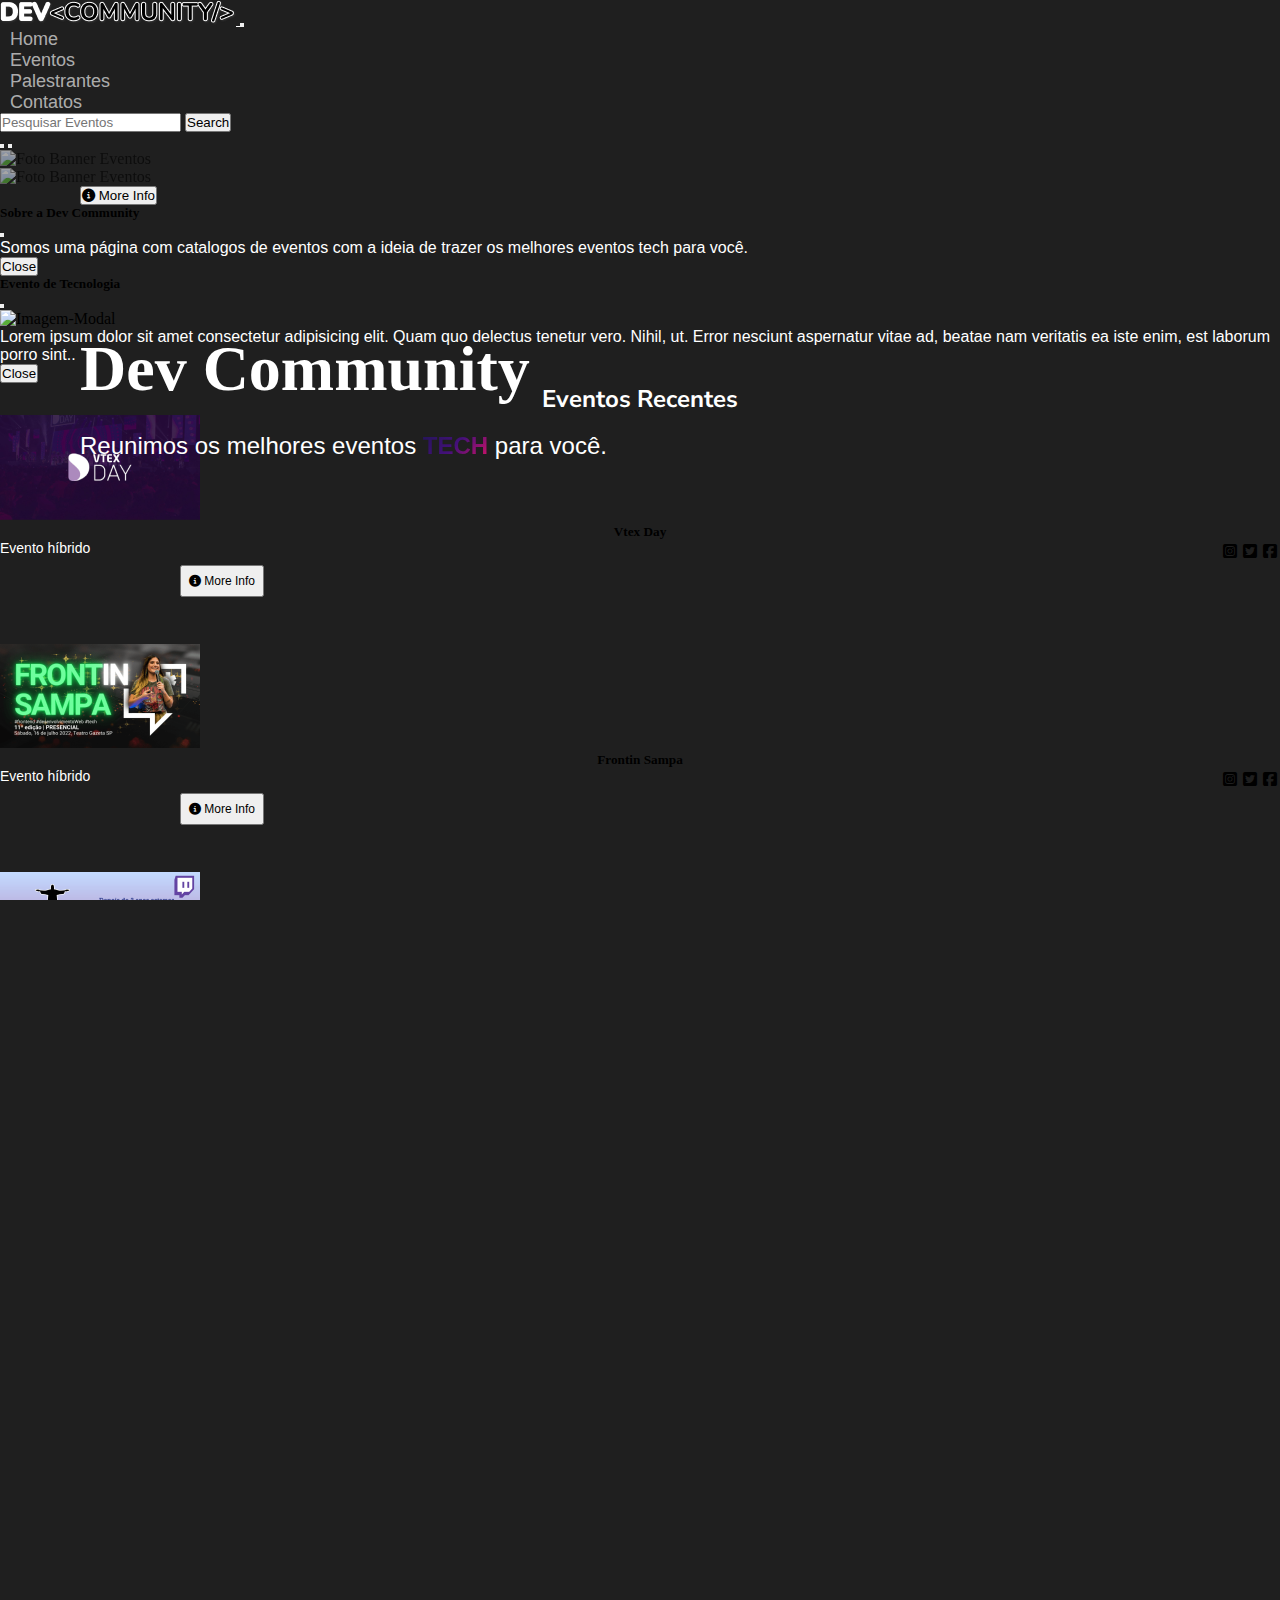
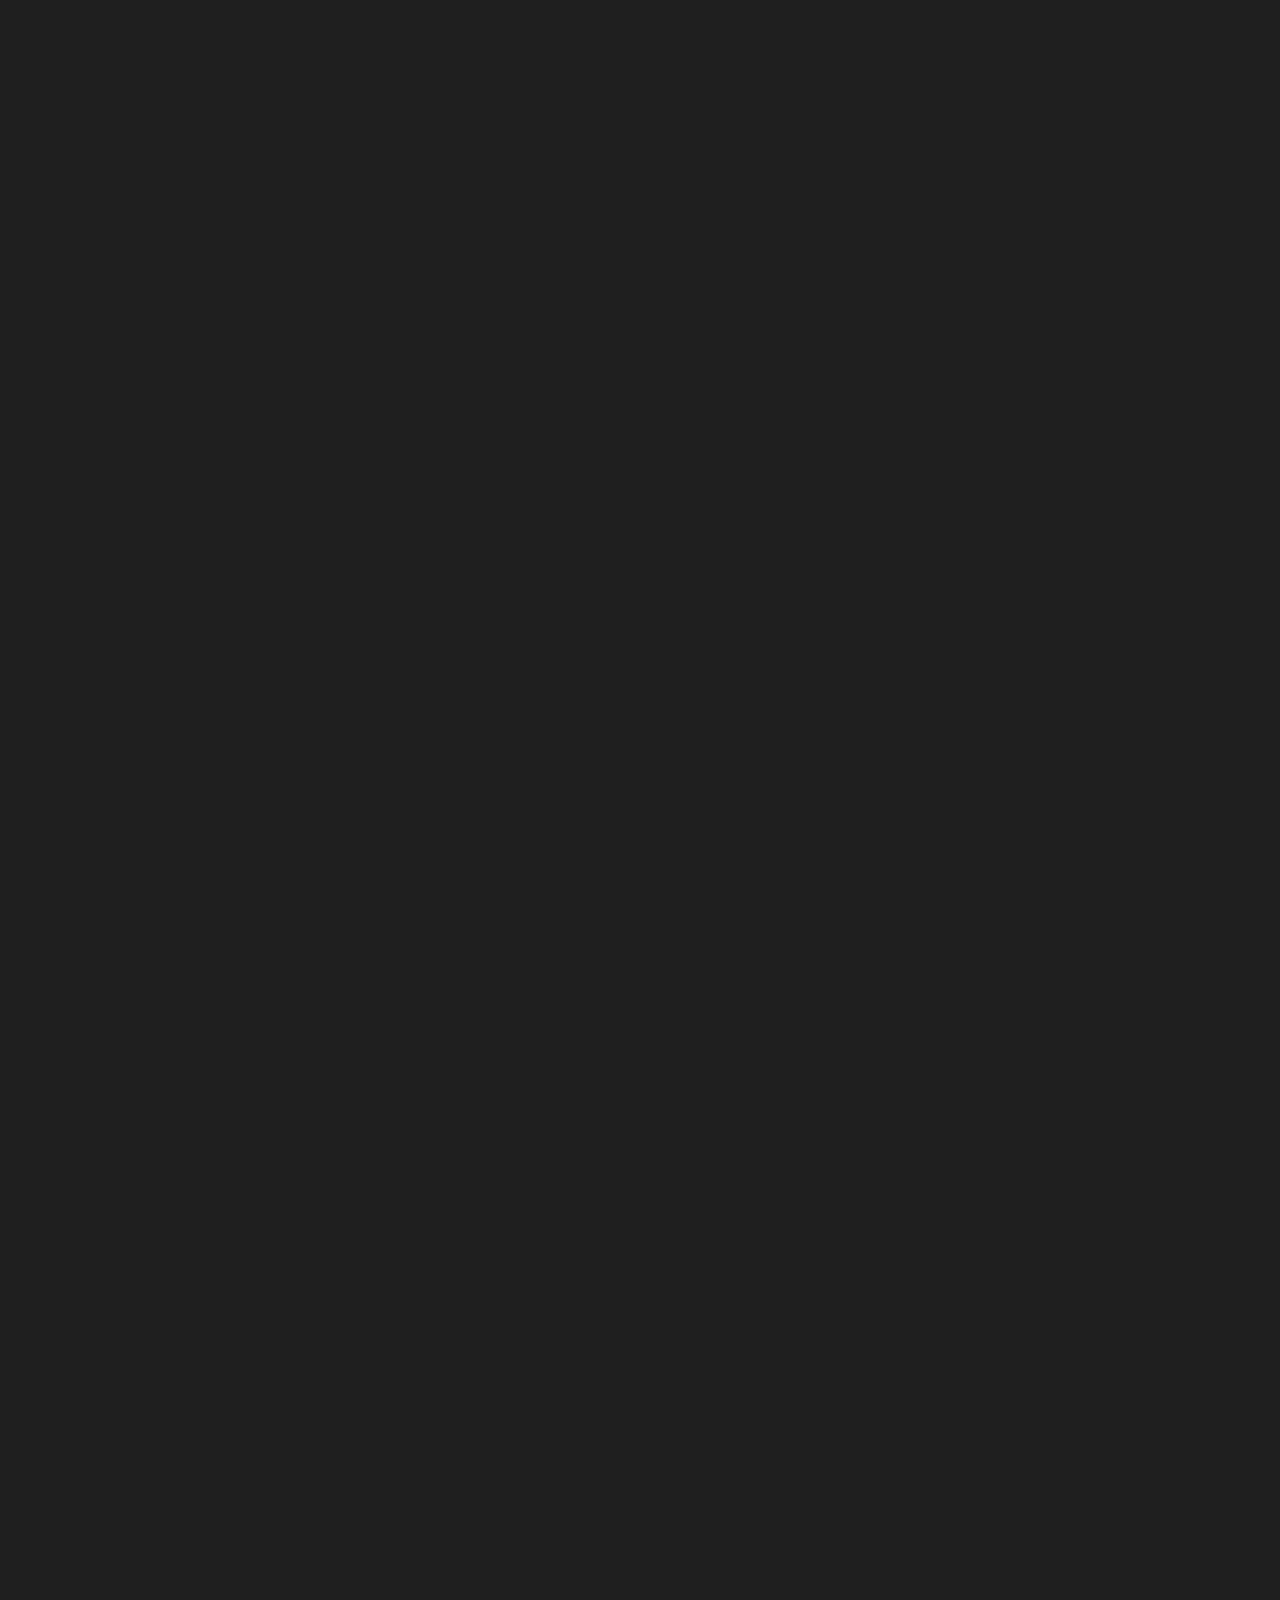
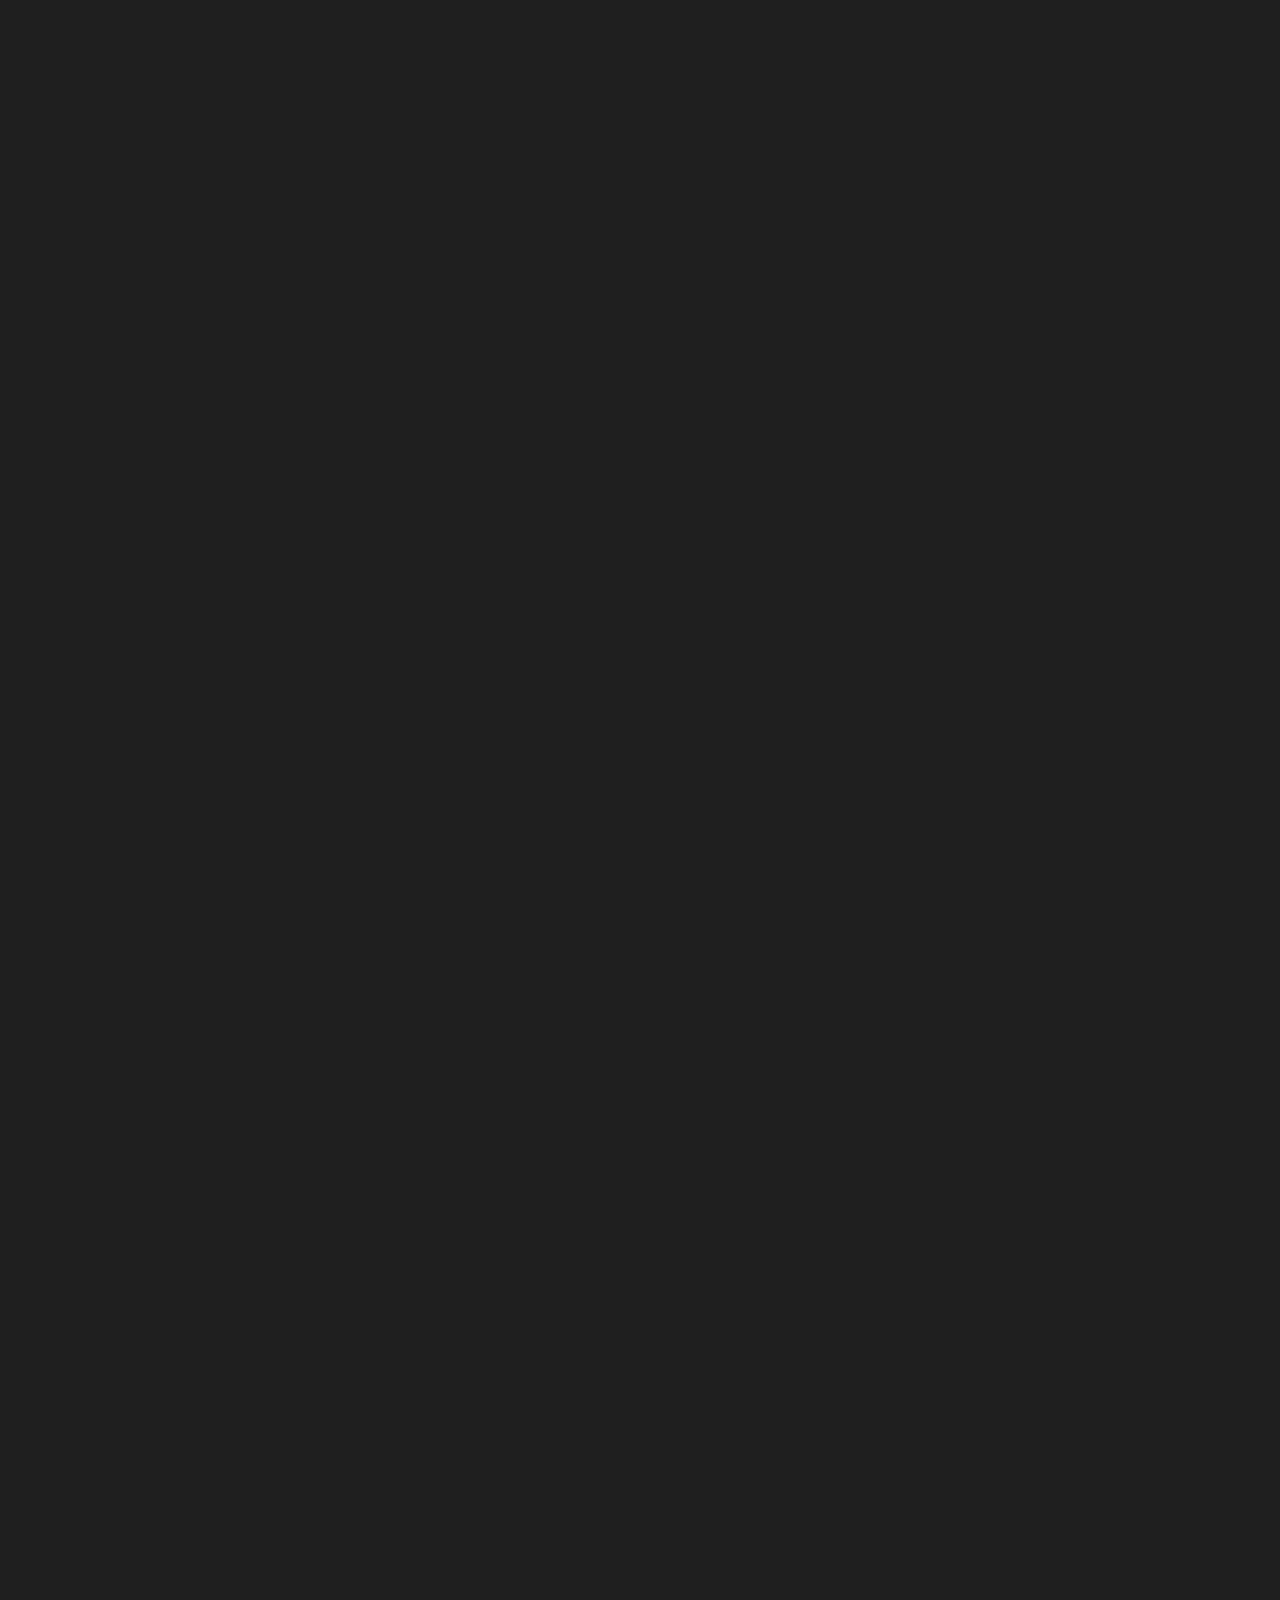
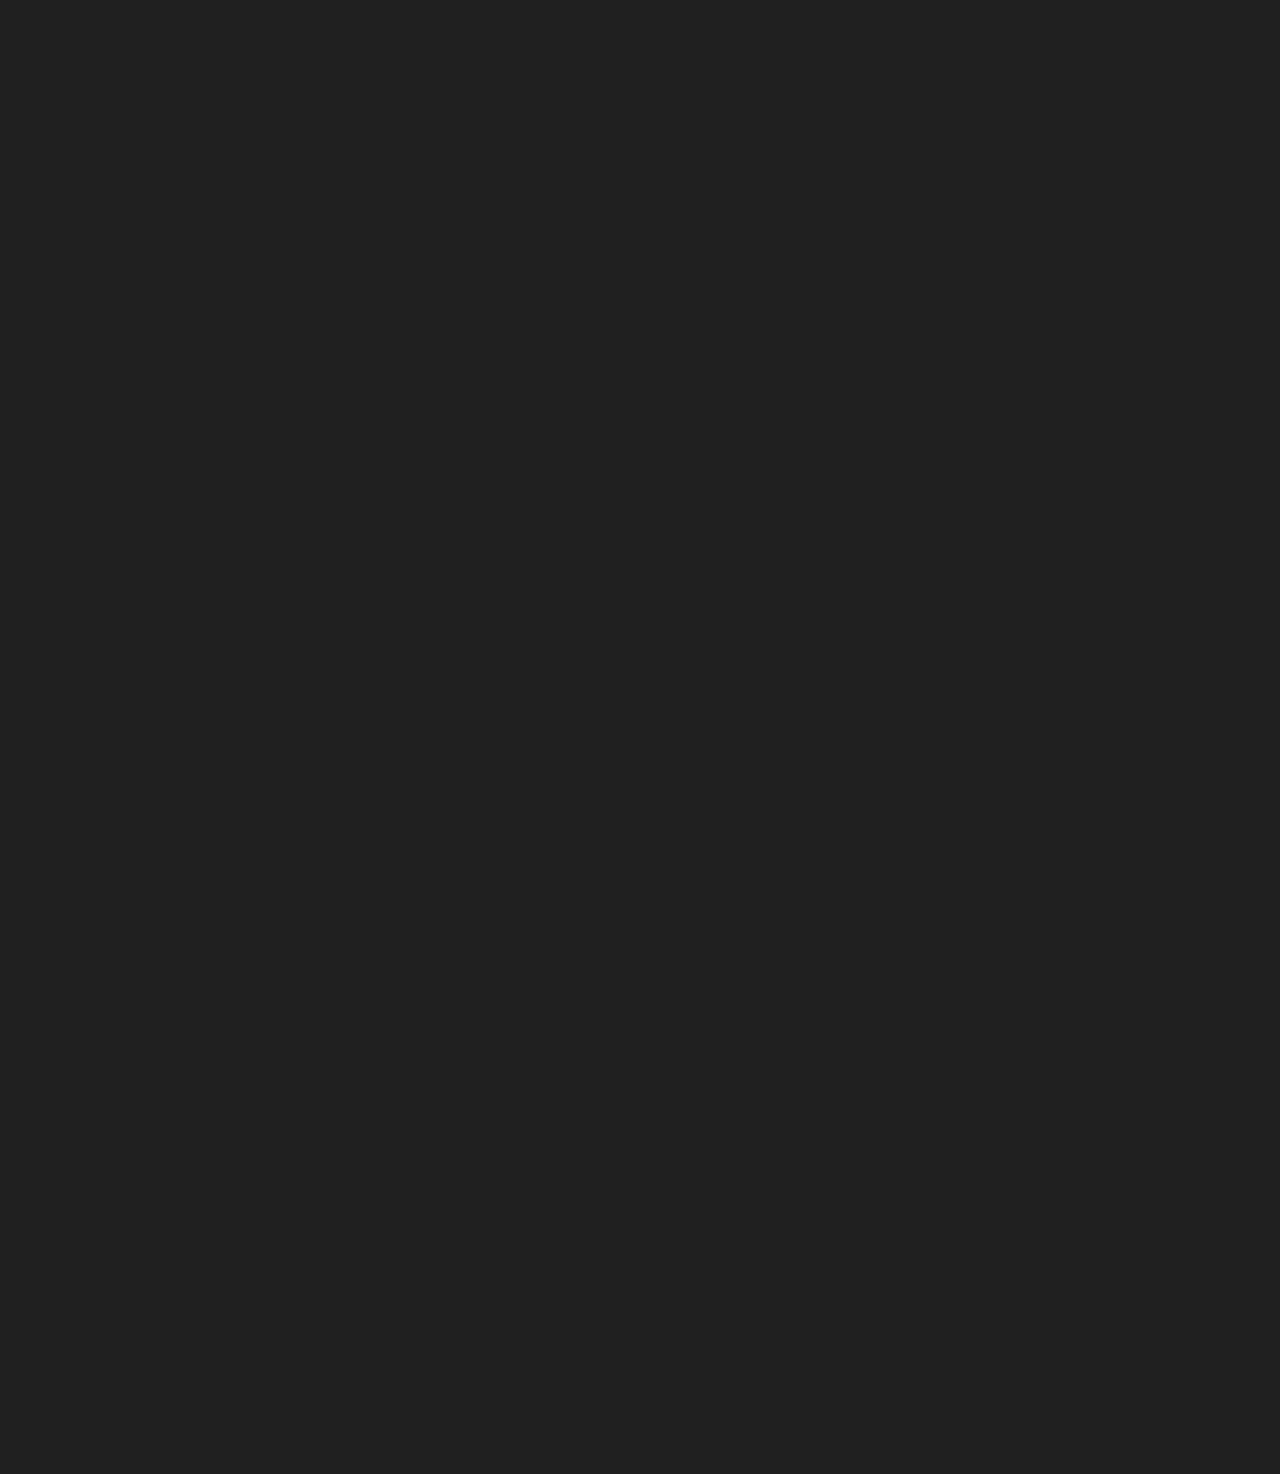
==== commit fa6ad71f: "fix: section palestrantes and validator test" ====
--- a/projeto-evento/index.html
+++ b/projeto-evento/index.html
@@ -1,8 +1,8 @@
 <!DOCTYPE html>
-<html lang="pt-br">
+<html lang="PT-BR">
 <head>
-<meta charset="UTF-8" />
-<meta http-equiv="X-UA-Compatible" content="IE=edge" />
+<meta charset="UTF-8"/>
+<meta http-equiv="X-UA-Compatible" content="IE=edge"/>
 <meta name="viewport" content="width=device-width, initial-scale=1.0" />
 <title>Dev Community</title>
 <!-- icon-link -->
@@ -21,9 +21,9 @@
 <!-- HEADER -->
   <header>
     <nav class="navbar navbar-expand-lg navbar-dark bg-dark">
-      <div class="container-fluid">
-        <a class="navbar-brand" href="index.html">
-          <img src="./assets/imgs/logodev.png" alt="">
+      <div class="container">
+        <a class="navbar-brand logo" href="index.html">
+          <img src="./assets/imgs/logodev.png" alt=" Logo da Página">
         </a>
         <button class="navbar-toggler" type="button" data-bs-toggle="collapse" data-bs-target="#navbarSupportedContent"
           aria-controls="navbarSupportedContent" aria-expanded="false" aria-label="Toggle navigation">
@@ -35,17 +35,17 @@
               <a class="nav-link active" aria-current="page" href="#">Home</a>
             </li>
             <li class="nav-item">
-              <a class="nav-link" href="#">Sobre Nos</a>
+              <a class="nav-link" href="#eventos">Eventos</a>
             </li>
             <li class="nav-item">
-              <a class="nav-link" href="#eventos">Eventos</a>
+              <a class="nav-link" href="#palestrantes">Palestrantes</a>
             </li>
             <li class="nav-item">
               <a class="nav-link" href="#footer">Contatos</a>
             </li>
           </ul>
-          <form class="d-flex" role="search">
-            <input class="form-control me-2" type="search" placeholder="Search" aria-label="Search">
+          <form class="d-flex form" role="search">
+            <input class="form-control me-2" type="search" placeholder="Pesquisar Eventos" aria-label="Search">
             <button class="btn btn-outline-light" type="submit">Search</button>
           </form>
         </div>
@@ -66,17 +66,17 @@
               </div>
               <div class="carousel-inner">
                 <div class="carousel-item active banner-img">
-                  <img src="./assets/imgs/bannersite.jpg" class="d-block w-100" alt="...">
+                  <img src="./assets/imgs/bannersite.jpg" class="d-block w-100" alt="Foto Banner Eventos">
                 </div>
                 <div class="carousel-item banner-img banner-img">
-                  <img src="./assets/imgs/bannerevent3.png" class="d-block w-100" alt="...">
+                  <img src="./assets/imgs/bannerevent3.png" class="d-block w-100" alt="Foto Banner Eventos">
                 </div>
               </div>
             </div>
           <!-- banner-info -->
             <article class="info-left">
-                <h1 class="text-white">Dev Community</h1>
-                <p class="text-white">Reunimos os melhores eventos <strong>tech</strong> para você.</p>
+                <h1 class="text1">Dev Community</h1>
+                <p>Reunimos os melhores eventos <strong class="animate-charcter">tech</strong> para você.</p>
                 <div class="d-flex mt-2 modal-button mobile-btn"> <!-- button banner -->
                   <button type="button" class="btn btn-dark m-2 position-absolute anima-button" data-bs-toggle="modal" data-bs-target="#button-info">
                     <i class="fa-solid fa-circle-info"></i>
@@ -108,7 +108,7 @@
   <div class="modal-dialog modal-dialog-centered modal-lg modal-sm">
     <div class="modal-content">
       <div class="modal-header bg-dark" >
-        <h5 class="modal-title text-white" id="exampleModalLabel">Evento de Tecnologia</h5>
+        <h5 class="modal-title text-white fs-3">Evento de Tecnologia</h5>
         <button type="button" class="btn-close" data-bs-dismiss="modal" aria-label="Close"></button>
       </div>
       <div class="modal-body">
@@ -125,38 +125,38 @@
   <section class="container-fluid container-mobile" id="eventos">
     <h2 class="sub-titulo">Eventos Recentes</h2>
     <div class="row">
-      <div class="col-12 col-md-6 col-lg-3 mt-4 mb-4">
+      <div class="col-12 col-md-12 col-lg-3 mt-4 mb-4">
         <div class="card rounded-3 border-0">
           <img
             src="./assets/imgs/imgcards/vtex-day-min.png"
             class="card-img-top" alt="...">
             <div class="card-body bg-body">
               <h5 class="card-title">Vtex Day</h5>
-              <p class="card-text bg-dark d-inline rounded-1">Evento Presencial</p>
-                <i class="fa-brands fa-square-facebook icon"></i>
-                <i class="fa-brands fa-square-twitter icon"></i>
-                <i class="fa-brands fa-square-instagram icon"></i>
-                <button type="button" class="btn btn-outline-dark" data-bs-toggle="modal" data-bs-target="#button-card"><i class="fa-solid fa-circle-info"></i></i>More Info</button>
+              <p class="card-text bg-dark d-inline rounded-1">Evento híbrido</p>
+                <i class="fa-brands fa-square-facebook icon"></i>
+                <i class="fa-brands fa-square-twitter icon"></i>
+                <i class="fa-brands fa-square-instagram icon"></i>
+                <button type="button" class="btn btn-outline-dark card-btn" data-bs-toggle="modal" data-bs-target="#button-card"><i class="fa-solid fa-circle-info"></i>More Info</button>
           </div>
           <!-- Modal-card -->
         </div>
       </div>
-      <div class="col-12 col-md-6 col-lg-3 mt-4 mb-4">
+      <div class="col-12 col-md-12 col-lg-3 mt-4 mb-4">
         <div class="card  border-0">
           <img
             src="./assets/imgs/imgcards/frontinn-min.png"
             class="card-img-top" alt="...">
             <div class="card-body bg-body">
               <h5 class="card-title">Frontin Sampa</h5>
-              <p class="card-text bg-dark d-inline rounded-1">Evento Presencial</p>
-                <i class="fa-brands fa-square-facebook icon"></i>
-                <i class="fa-brands fa-square-twitter icon"></i>
-                <i class="fa-brands fa-square-instagram icon"></i>
-                <button class="btn btn-outline-dark" type="submit" data-bs-toggle="modal" data-bs-target="#button-card"><i class="fa-solid fa-circle-info"></i></i>More Info</button>
-          </div>
-        </div>
-      </div>
-      <div class="col-12 col-md-6 col-lg-3 mt-4 mb-4">
+              <p class="card-text bg-dark d-inline rounded-1">Evento híbrido</p>
+                <i class="fa-brands fa-square-facebook icon"></i>
+                <i class="fa-brands fa-square-twitter icon"></i>
+                <i class="fa-brands fa-square-instagram icon"></i>
+                <button class="btn btn-outline-dark card-btn" type="submit" data-bs-toggle="modal" data-bs-target="#button-card"><i class="fa-solid fa-circle-info"></i>More Info</button>
+          </div>
+        </div>
+      </div>
+      <div class="col-12 col-md-12 col-lg-3 mt-4 mb-4">
         <div class="card  border-0">
           <img
             src="./assets/imgs/imgcards/devops-min.png"
@@ -167,131 +167,131 @@
                 <i class="fa-brands fa-square-facebook icon"></i>
                 <i class="fa-brands fa-square-twitter icon"></i>
                 <i class="fa-brands fa-square-instagram icon"></i>
-                <button class="btn btn-outline-dark" type="submit" data-bs-toggle="modal" data-bs-target="#button-card"><i class="fa-solid fa-circle-info"></i></i>More Info</button>
-          </div>
-        </div>
-      </div>
-      <div class="col-12 col-md-6 col-lg-3 mt-4 mb-4">
+                <button class="btn btn-outline-dark card-btn" type="submit" data-bs-toggle="modal" data-bs-target="#button-card"><i class="fa-solid fa-circle-info"></i>More Info</button>
+          </div>
+        </div>
+      </div>
+      <div class="col-12 col-md-12 col-lg-3 mt-4 mb-4">
         <div class="card  border-0 card-width">
           <img
             src="./assets/imgs/imgcards/codecon-min.png"
             class="card-img-top" alt="...">
             <div class="card-body bg-body">
+              <h5 class="card-title">Code Con</h5>
+              <p class="card-text bg-dark d-inline rounded-1">Evento Online</p>
+                <i class="fa-brands fa-square-facebook icon"></i>
+                <i class="fa-brands fa-square-twitter icon"></i>
+                <i class="fa-brands fa-square-instagram icon"></i>
+                <button class="btn btn-outline-dark card-btn" type="submit" data-bs-toggle="modal" data-bs-target="#button-card"><i class="fa-solid fa-circle-info"></i>More Info</button>
+          </div>
+        </div>
+      </div>
+      <div class="col-12 col-md-12 col-lg-3 mt-4 mb-4">
+        <div class="card border-0">
+          <img
+            src="./assets/imgs/imgcards/hacktown-mg-min.png"
+            class="card-img-top" alt="...">
+            <div class="card-body bg-body">
+              <h5 class="card-title">HackTown</h5>
+              <p class="card-text bg-dark d-inline rounded-1">Evento Presencial</p>
+                <i class="fa-brands fa-square-facebook icon"></i>
+                <i class="fa-brands fa-square-twitter icon"></i>
+                <i class="fa-brands fa-square-instagram icon"></i>
+                <button class="btn btn-outline-dark card-btn" type="submit" data-bs-toggle="modal" data-bs-target="#button-card"><i class="fa-solid fa-circle-info"></i>More Info</button>
+          </div>
+        </div>
+      </div>
+      <div class="col-12 col-md-12 col-lg-3 mt-4 mb-4">
+        <div class="card border-0">
+          <img
+            src="./assets/imgs/imgcards/ruby-conf-min.png"
+            class="card-img-top" alt="...">
+            <div class="card-body bg-body">
+              <h5 class="card-title">Ruby Conf</h5>
+              <p class="card-text bg-dark d-inline rounded-1">Evento híbrido</p>
+                <i class="fa-brands fa-square-facebook icon"></i>
+                <i class="fa-brands fa-square-twitter icon"></i>
+                <i class="fa-brands fa-square-instagram icon"></i>
+                <button class="btn btn-outline-dark card-btn" type="submit" data-bs-toggle="modal" data-bs-target="#button-card"><i class="fa-solid fa-circle-info"></i>More Info</button>
+          </div>
+        </div>
+      </div>
+      <div class="col-12 col-md-12 col-lg-3 mt-4 mb-4">
+        <div class="card border-0">
+          <img
+            src="./assets/imgs/imgcards/tdc-image-min.png"
+            class="card-img-top" alt="...">
+            <div class="card-body bg-body">
+              <h5 class="card-title">TDC</h5>
+              <p class="card-text bg-dark d-inline rounded-1">Evento Presencial</p>
+                <i class="fa-brands fa-square-facebook icon"></i>
+                <i class="fa-brands fa-square-twitter icon"></i>
+                <i class="fa-brands fa-square-instagram icon"></i>
+                <button class="btn btn-outline-dark card-btn" type="submit" data-bs-toggle="modal" data-bs-target="#button-card"><i class="fa-solid fa-circle-info"></i>More Info</button>
+          </div>
+        </div>
+      </div>
+      <div class="col-12 col-md-12 col-lg-3 mt-4 mb-4">
+        <div class="card border-0">
+          <img
+            src="./assets/imgs/imgcards/techweek.png"
+            class="card-img-top" alt="...">
+            <div class="card-body bg-body">
+              <h5 class="card-title">Tech Week</h5>
+              <p class="card-text bg-dark d-inline rounded-1">Evento Presencial</p>
+                <i class="fa-brands fa-square-facebook icon"></i>
+                <i class="fa-brands fa-square-twitter icon"></i>
+                <i class="fa-brands fa-square-instagram icon"></i>
+                <button class="btn btn-outline-dark card-btn" type="submit" data-bs-toggle="modal" data-bs-target="#button-card"><i class="fa-solid fa-circle-info"></i>More Info</button>
+          </div>
+        </div>
+      </div>
+      <div class="col-12 col-md-12 col-lg-3 mt-4 mb-4">
+        <div class="card border-0">
+          <img
+            src="./assets/imgs/imgcards/codecon-min.png"
+            class="card-img-top" alt="...">
+            <div class="card-body bg-body">
               <h5 class="card-title">Web Summit</h5>
-              <p class="card-text bg-dark d-inline rounded-1">Evento Presencial</p>
-                <i class="fa-brands fa-square-facebook icon"></i>
-                <i class="fa-brands fa-square-twitter icon"></i>
-                <i class="fa-brands fa-square-instagram icon"></i>
-                <button class="btn btn-outline-dark" type="submit" data-bs-toggle="modal" data-bs-target="#button-card"><i class="fa-solid fa-circle-info"></i></i>More Info</button>
-          </div>
-        </div>
-      </div>
-      <div class="col-12 col-md-6 col-lg-3 mt-4 mb-4">
-        <div class="card border-0">
-          <img
-            src="./assets/imgs/imgcards/hacktown-mg-min.png"
-            class="card-img-top" alt="...">
-            <div class="card-body bg-body">
-              <h5 class="card-title">Web Summit</h5>
-              <p class="card-text bg-dark d-inline rounded-1">Evento Presencial</p>
-                <i class="fa-brands fa-square-facebook icon"></i>
-                <i class="fa-brands fa-square-twitter icon"></i>
-                <i class="fa-brands fa-square-instagram icon"></i>
-                <button class="btn btn-outline-dark" type="submit" data-bs-toggle="modal" data-bs-target="#button-card"><i class="fa-solid fa-circle-info"></i></i>More Info</button>
-          </div>
-        </div>
-      </div>
-      <div class="col-12 col-md-6 col-lg-3 mt-4 mb-4">
-        <div class="card border-0">
-          <img
-            src="./assets/imgs/imgcards/ruby-conf-min.png"
-            class="card-img-top" alt="...">
-            <div class="card-body bg-body">
-              <h5 class="card-title">Web Summit</h5>
-              <p class="card-text bg-dark d-inline rounded-1">Evento Presencial</p>
-                <i class="fa-brands fa-square-facebook icon"></i>
-                <i class="fa-brands fa-square-twitter icon"></i>
-                <i class="fa-brands fa-square-instagram icon"></i>
-                <button class="btn btn-outline-dark" type="submit" data-bs-toggle="modal" data-bs-target="#button-card"><i class="fa-solid fa-circle-info"></i></i>More Info</button>
-          </div>
-        </div>
-      </div>
-      <div class="col-12 col-md-6 col-lg-3 mt-4 mb-4">
-        <div class="card border-0">
-          <img
-            src="./assets/imgs/imgcards/tdc-image-min.png"
-            class="card-img-top" alt="...">
-            <div class="card-body bg-body">
-              <h5 class="card-title">Web Summit</h5>
-              <p class="card-text bg-dark d-inline rounded-1">Evento Presencial</p>
-                <i class="fa-brands fa-square-facebook icon"></i>
-                <i class="fa-brands fa-square-twitter icon"></i>
-                <i class="fa-brands fa-square-instagram icon"></i>
-                <button class="btn btn-outline-dark" type="submit" data-bs-toggle="modal" data-bs-target="#button-card"><i class="fa-solid fa-circle-info"></i></i>More Info</button>
-          </div>
-        </div>
-      </div>
-      <div class="col-12 col-md-6 col-lg-3 mt-4 mb-4">
-        <div class="card border-0">
-          <img
-            src="./assets/imgs/imgcards/techweek.png"
-            class="card-img-top" alt="...">
-            <div class="card-body bg-body">
-              <h5 class="card-title">Web Summit</h5>
-              <p class="card-text bg-dark d-inline rounded-1">Evento Presencial</p>
-                <i class="fa-brands fa-square-facebook icon"></i>
-                <i class="fa-brands fa-square-twitter icon"></i>
-                <i class="fa-brands fa-square-instagram icon"></i>
-                <button class="btn btn-outline-dark" type="submit" data-bs-toggle="modal" data-bs-target="#button-card"><i class="fa-solid fa-circle-info"></i></i>More Info</button>
-          </div>
-        </div>
-      </div>
-      <div class="col-12 col-md-6 col-lg-3 mt-4 mb-4">
-        <div class="card border-0">
-          <img
-            src="./assets/imgs/imgcards/codecon-min.png"
-            class="card-img-top" alt="...">
-            <div class="card-body bg-body">
-              <h5 class="card-title">Web Summit</h5>
-              <p class="card-text bg-dark d-inline rounded-1">Evento Presencial</p>
-                <i class="fa-brands fa-square-facebook icon"></i>
-                <i class="fa-brands fa-square-twitter icon"></i>
-                <i class="fa-brands fa-square-instagram icon"></i>
-                <button class="btn btn-outline-dark" type="submit" data-bs-toggle="modal" data-bs-target="#button-card"><i class="fa-solid fa-circle-info"></i></i>More Info</button>
-          </div>
-        </div>
-      </div>
-      <div class="col-12 col-md-6 col-lg-3 mt-4 mb-4">
+              <p class="card-text bg-dark d-inline rounded-1">Evento híbrido</p>
+                <i class="fa-brands fa-square-facebook icon"></i>
+                <i class="fa-brands fa-square-twitter icon"></i>
+                <i class="fa-brands fa-square-instagram icon"></i>
+                <button class="btn btn-outline-dark card-btn" type="submit" data-bs-toggle="modal" data-bs-target="#button-card"><i class="fa-solid fa-circle-info"></i>More Info</button>
+          </div>
+        </div>
+      </div>
+      <div class="col-12 col-md-12 col-lg-3 mt-4 mb-4">
         <div class="card border-0">
           <img
             src="./assets/imgs/imgcards/febraban.png"
             class="card-img-top" alt="...">
             <div class="card-body bg-body">
-              <h5 class="card-title">Web Summit</h5>
-              <p class="card-text bg-dark d-inline rounded-1">Evento Presencial</p>
-                <i class="fa-brands fa-square-facebook icon"></i>
-                <i class="fa-brands fa-square-twitter icon"></i>
-                <i class="fa-brands fa-square-instagram icon"></i>
-                <button class="btn btn-outline-dark" type="submit" data-bs-toggle="modal" data-bs-target="#button-card"><i class="fa-solid fa-circle-info"></i></i>More Info</button>
-          </div>
-        </div>
-      </div>
-      <div class="col-12 col-md-6 col-lg-3 mt-4 mb-4">
+              <h5 class="card-title">Febraban Tech</h5>
+              <p class="card-text bg-dark d-inline rounded-1">Evento Presencial</p>
+                <i class="fa-brands fa-square-facebook icon"></i>
+                <i class="fa-brands fa-square-twitter icon"></i>
+                <i class="fa-brands fa-square-instagram icon"></i>
+                <button class="btn btn-outline-dark card-btn" type="submit" data-bs-toggle="modal" data-bs-target="#button-card"><i class="fa-solid fa-circle-info"></i>More Info</button>
+          </div>
+        </div>
+      </div>
+      <div class="col-12 col-md-12 col-lg-3 mt-4 mb-4">
         <div class="card border-0">
           <img
             src="./assets/imgs/imgcards/rioinnovation.png"
             class="card-img-top" alt="...">
             <div class="card-body bg-body">
-              <h5 class="card-title">Web Summit</h5>
-              <p class="card-text bg-dark d-inline rounded-1">Evento Presencial</p>
-                <i class="fa-brands fa-square-facebook icon"></i>
-                <i class="fa-brands fa-square-twitter icon"></i>
-                <i class="fa-brands fa-square-instagram icon"></i>
-                <button class="btn btn-outline-dark" type="submit" data-bs-toggle="modal" data-bs-target="#button-card"><i class="fa-solid fa-circle-info"></i></i>More Info</button>
-          </div>
-        </div>
-      </div>
-      <div class="col-12 col-md-6 col-lg-3 mt-4 mb-4">
+              <h5 class="card-title">Rio Innovation</h5>
+              <p class="card-text bg-dark d-inline rounded-1">Evento Presencial</p>
+                <i class="fa-brands fa-square-facebook icon"></i>
+                <i class="fa-brands fa-square-twitter icon"></i>
+                <i class="fa-brands fa-square-instagram icon"></i>
+                <button class="btn btn-outline-dark card-btn" type="submit" data-bs-toggle="modal" data-bs-target="#button-card"><i class="fa-solid fa-circle-info"></i>More Info</button>
+          </div>
+        </div>
+      </div>
+      <div class="col-12 col-md-12 col-lg-3 mt-4 mb-4">
         <div class="card border-0">
           <img
             src="./assets/imgs/imgcards/websummit-min.png"
@@ -302,92 +302,108 @@
               <i class="fa-brands fa-square-facebook icon"></i>
               <i class="fa-brands fa-square-twitter icon"></i>
               <i class="fa-brands fa-square-instagram icon"></i>
-              <button class="btn btn-outline-dark" type="submit" data-bs-toggle="modal" data-bs-target="#button-card"><i class="fa-solid fa-circle-info"></i></i>More Info</button>
-          </div>
-        </div>
+              <button class="btn btn-outline-dark card-btn" type="submit" data-bs-toggle="modal" data-bs-target="#button-card"><i class="fa-solid fa-circle-info"></i>More Info</button>
+          </div>
+        </div>
+      </div>
       </div>
     </section>
     <section class="container-fluid container-mobile">
       <h2 class="sub-titulo">Eventos que você pode gostar</h2>
       <div class="row">
-      <div class="col-12 col-md-6 col-lg-3 mt-4 mb-4">
+      <div class="col-12 col-md-12 col-lg-3 mt-4 mb-4">
         <div class="card border-0">
           <img
             src="./assets/imgs/imgcards/cybersecurity.png"
             class="card-img-top" alt="...">
           <div class="card-body bg-body">
-            <h5 class="card-title">Web Summit</h5>
+            <h5 class="card-title">Cyber Security Summit</h5>
             <p class="card-text bg-dark d-inline rounded-1">Evento Presencial</p>
               <i class="fa-brands fa-square-facebook icon"></i>
               <i class="fa-brands fa-square-twitter icon"></i>
               <i class="fa-brands fa-square-instagram icon"></i>
-              <button class="btn btn-outline-dark" type="submit" data-bs-toggle="modal" data-bs-target="#button-card"><i class="fa-solid fa-circle-info"></i></i>More Info</button>
-          </div>
-        </div>
-      </div>
-      <div class="col-12 col-md-6 col-lg-3 mt-4 mb-4">
+              <button class="btn btn-outline-dark card-btn" type="submit" data-bs-toggle="modal" data-bs-target="#button-card"><i class="fa-solid fa-circle-info"></i>More Info</button>
+          </div>
+        </div>
+      </div>
+      <div class="col-12 col-md-12 col-lg-3 mt-4 mb-4">
         <div class="card border-0">
           <img
             src="./assets/imgs/imgcards/techin.png"
             class="card-img-top" alt="...">
           <div class="card-body bg-body">
-            <h5 class="card-title">Web Summit</h5>
+            <h5 class="card-title">TechIn</h5>
             <p class="card-text bg-dark d-inline rounded-1">Evento Presencial</p>
               <i class="fa-brands fa-square-facebook icon"></i>
               <i class="fa-brands fa-square-twitter icon"></i>
               <i class="fa-brands fa-square-instagram icon"></i>
-              <button class="btn btn-outline-dark" type="submit" data-bs-toggle="modal" data-bs-target="#button-card"><i class="fa-solid fa-circle-info"></i></i>More Info</button>
-          </div>
-        </div>
-      </div>
-      <div class="col-12 col-md-6 col-lg-3 mt-4 mb-4">
+              <button class="btn btn-outline-dark card-btn" type="submit" data-bs-toggle="modal" data-bs-target="#button-card"><i class="fa-solid fa-circle-info"></i>More Info</button>
+          </div>
+        </div>
+      </div>
+      <div class="col-12 col-md-12 col-lg-3 mt-4 mb-4">
         <div class="card border-0">
           <img
             src="./assets/imgs/imgcards/metatech.png"
             class="card-img-top" alt="...">
           <div class="card-body bg-body">
-            <h5 class="card-title">Web Summit</h5>
+            <h5 class="card-title">Meta Cidades Tech</h5>
             <p class="card-text bg-dark d-inline rounded-1">Evento Presencial</p>
               <i class="fa-brands fa-square-facebook icon"></i>
               <i class="fa-brands fa-square-twitter icon"></i>
               <i class="fa-brands fa-square-instagram icon"></i>
-              <button class="btn btn-outline-dark" type="submit"><i class="fa-solid fa-circle-info"></i></i>More Info</button>
+              <button class="btn btn-outline-dark card-btn" type="submit" data-bs-toggle="modal" data-bs-target="#button-card"><i class="fa-solid fa-circle-info"></i>More Info</button>
+          </div>
+        </div>
+      </div>
+      <div class="col-12 col-md-12 col-lg-3 mt-4 mb-4">
+        <div class="card border-0">
+          <img
+            src="./assets/imgs/imgcards/octobertech.png"
+            class="card-img-top" alt="...">
+          <div class="card-body bg-body">
+            <h5 class="card-title">Meta Cidades Tech</h5>
+            <p class="card-text bg-dark d-inline rounded-1">Evento Presencial</p>
+              <i class="fa-brands fa-square-facebook icon"></i>
+              <i class="fa-brands fa-square-twitter icon"></i>
+              <i class="fa-brands fa-square-instagram icon"></i>
+              <button class="btn btn-outline-dark card-btn" type="submit" data-bs-toggle="modal" data-bs-target="#button-card"><i class="fa-solid fa-circle-info"></i>More Info</button>
           </div>
         </div>
       </div>
     </div>
-  </div>
   </section>
-  
-
   <!-- Palestrantes -->
-  <section class="container-fluid container-palestrantes">
+  <section class="container-fluid container-palestrantes" id="palestrantes">
+    <div class="row">
+      <div class="col-md-4 mx-auto col-xxl-12">
     <h2 class="sub-titulo">Principais Palestrantes</h2>
-    <div class="palestrantes d-flex flex-row justify-content-evenly">
+    <div class="palestrantes d-flex flex-row justify-content-evenly ">
     <article class="info-palestrantes">
       <img src="./assets/imgs/imgcards/person1.png" alt="Palestrante Evento">
       <h3>Larissa</h3>
-      <span><p>Desenvolvedora Front End</p></span>
+      <p>Desenvolvedora Front End</p>
     </article>
     <article class="info-palestrantes">
       <img src="./assets/imgs/imgcards/person2.png" alt="Palestrante Evento">
       <h3>Leonardo</h3>
-      <span><p>Desenvolvedor Full Stack</p></span>
+      <p>Desenvolvedor Full Stack</p>
     </article>
     <article class="info-palestrantes">
       <img src="./assets/imgs/imgcards/person3.png" alt="Palestrante Evento">
       <h3>Gilberto</h3>
-      <span><p>Arquiteto de Software</p></span>
+      <p>Arquiteto de Software</p>
     </article>
     <article class="info-palestrantes">
       <img src="./assets/imgs/imgcards/person4.png" alt="Palestrante Evento">
       <h3>Luan</h3>
-      <span><p>Engenheiro Back End</p></span>
+      <p>Engenheiro Back End</p>
     </article>
   </div>
+</div>
+</div>
   </section>
 </main>
-        
 <!-- FOOTER --> 
       <footer class="container-fluid footer" id="footer">
         <div class="row">
@@ -395,39 +411,39 @@
             <div class="row">
             <div class="col-md-3 border-right">
             <ul>
-              <li>Sobre</li>
-              <li>Privacy</li>
-              <li>Contato</li>
+              <li><a href="#">Sobre</a></li>
+              <li><a href="#">Privacy</a></li>
+              <li><a href="#">Contato</a></li>
             </ul>
             </div>
             <div class="col-md-3 border-right">
             <ul>
-              <li><a href="#">Sobre</a></li>
-              <li><a href="">Privacy</a></li>
-              <li><a href="#">Contato</a></li>
+              <li><a href="#">Avisos legais</a></li>
+              <li><a href="#">Preferências de cookies</a></li>
+              <li><a href="#">Informações corporativas</a></li>
             </ul>
             </div>
             <div class="col-md-3 border-right">
             <ul>
-              <li>Investor</li>
-              <li>Terms</li>
+              <li> <a href="#">Investor</a></li>
+              <li> <a href="#">Terms</a> </li>
             </ul>
             </div>
             <div class="col-md-3 border-right">
             <ul>
-              <li>Investor</li>
-              <li>Terms</li>
+              <li><a href="#">Localização</a></li>
+              <li><a href="#">Central de Ajuda</a></li>
             </ul>
             </div>
           </div>
         </div>
-        <div class="col-md-8 mx-auto border-right">
+        <div class="col-md-8 mx-auto">
           <div class="row">
-            <div class="col">
+            <div class="col-md-12">
               <p class="copy-right">@dev community copyright By <b>Eric Antunes</b></p>
-              <img class="footer-img" src="./assets/imgs/logodev.png" alt="">
-            </div>
-        </div>
+            </div>
+        </div>
+      </div>
       </div>
       </footer>
 <!-- script -->
--- a/projeto-evento/assets/css/style.css
+++ b/projeto-evento/assets/css/style.css
@@ -1,10 +1,13 @@
 * {
   margin: 0;
+  padding: 0;
+  box-sizing: border-box;
 }
 
 html, body{
   width: 100%;
   height: 100%;
+  overflow-x: hidden;
 }
 
 body {
@@ -16,7 +19,7 @@
   color: #fff;
 }
 
-p {
+p, a {
   font-family: 'Ubuntu Condensed', sans-serif;
 }
 
@@ -45,7 +48,7 @@
   margin-left: 80px;
 }
 
-/* animate */
+/* bounce animate */
 .container-banner h1 {
   animation: bounceInLeft;
   animation-duration: 2.2s;
@@ -75,15 +78,44 @@
   font-weight:200;
   font-size: 1.50em;
 }
+
+/* strong keyframes animate */
+.animate-charcter
+{
+  background-image: linear-gradient(
+    -225deg,
+    #231557 0%,
+    #44107a 29%,
+    #ff1361 67%,
+    #fff800 100%
+  );
+  background-size: auto auto;
+  background-clip: border-box;
+  background-size: 200% auto;
+  color: #fff;
+  background-clip: text;
+  -text-fill-color: transparent;
+  -webkit-background-clip: text;
+  -webkit-text-fill-color: transparent;
+  animation: textclip 2s linear infinite;
+  display: inline-block;
+      font-size: 1em;
+}
+
+@keyframes textclip {
+  to {
+    background-position: 200% center;
+  }
+}
+
 .container-banner .content .info-right{
   width: 50%;
 }
 
-.container-banner strong {
+.container-banner p strong {
   font-weight: 800;
   color: #212529;
   text-transform: uppercase;
-  text-shadow: 1px 1px 2px 2px #ccc;
 }
 
 /* modal */
@@ -92,7 +124,7 @@
 }
 
 .sub-titulo {
- color: #4b4b4b;
+ color: #ffffff;
  display: flex;
  flex-wrap: wrap;
  justify-content: center;
@@ -100,6 +132,7 @@
 
 /* card */
 .bg-body{
+  position: relative;
   border-radius: 3px;
   height: 120px;
 }
@@ -116,8 +149,9 @@
 }
 
 .bg-body button {
+  position: absolute;
   float: left;
-  margin-left: 80px;
+  margin-left: 90px;
   margin-top: 25px;
   padding: 7px;
   font-size: 12px;
@@ -138,11 +172,6 @@
 }
 
 /* Palestrantes */
-.container-palestrantes {
-  background-color: #252525;
-  padding: 40px;
-}
-
 .container-palestrantes h2 {
   margin-bottom: 50px;
 }
@@ -154,6 +183,7 @@
   
 }
 .info-palestrantes img:hover{
+  transition: 1s;
   cursor: pointer;
   border: 10px solid #4b4b4b;
   border-radius: 50%;
@@ -162,7 +192,7 @@
   text-align: center;
 }
 
-.info-palestrantes span {
+.info-palestrantes p {
   text-align: center;
 }
 
@@ -171,13 +201,6 @@
   background-color: #000;
   width: 100%;
   padding: 100px;
-}
-
-.border-right {
-  border-right: 3px solid #1f1f1f;
-}
-.border-right:last-child {
-  border: none;
 }
 
 ul {
@@ -203,12 +226,6 @@
   color: #4e4e4e;
 }
 
-.footer-img {
-  width: 150px;
-  float: right;
-  margin-right: 100px;
-}
-
 /* Responsive */
 @media screen and (max-width: 1024px){
   .container-banner 
@@ -228,8 +245,8 @@
     top: 90px;
   }
 
-  .d-flex button {
-    top: 120px;
+  .mobile-btn button{
+    top: 150px;
     padding: 5px;
   }
 }
@@ -240,75 +257,23 @@
     width: 100%;
   }
 
-}
-
-/*Para Dispositivos de 768px ou menos*/
-@media screen and (max-width: 768px){
-  .banner-img {
-    width: 100%;
-  }
-
-	.card{
-    width: 150px;
-  }
-
-  .slider1 {
-    top: 250px;
-    margin-left: 0px;
-  }
-
-  .card-body {
-    top: 80px;
-  }
-}
-
-/*Para Dispositivos de 480px ou menos*/
-@media screen and (max-width: 480px){
-  .container-banner 
-  .content .info-left h1 {
-    font-size: 2em;
-    top: 50px;
-  }
-
   .container-banner 
   .content .info-left p {
     font-size: 18px;
     top: 90px;
   }
 
+  .carousel-btn {
+    display: none;
+  }
+
   .mobile-btn button {
     top: 110px;
     padding: 5px;
   }
-}
-
-@media screen and (max-width: 420px){
-  .container-banner 
-  .content .info-left h1 {
-    font-size: 2em;
-    top: 40px;
-  }
-
-  .container-banner 
-  .content .info-left p {
-    font-size: 14px;
-    top: 80px;
-  }
-
-  .carousel-btn {
-    display: none;
-  }
-
-  .mobile-btn button {
-    top: 95px;
-    padding: 2px;
-    margin-left: 70px !important;
-  }
-
-  .bg-body button {
-    margin-left: 0px;
-    padding: 5px;
-    font-size: 11px;
+
+  .card {
+    width: 500px;
   }
 
   .container-mobile {
@@ -318,6 +283,127 @@
     align-items: center;
   }
 
+  .bg-body button {
+    margin-left: 10px;
+    padding: 5px;
+    font-size: 11px;
+  }
+
+}
+
+/*Para Dispositivos de 768px ou menos*/
+@media screen and (max-width: 768px){
+  .logo {
+    display: flex;
+    flex-wrap: wrap;
+    justify-content:space-around;
+  }
+
+  .navbar ul {
+    display: flex;
+    flex-direction: row;
+  }
+
+  .banner-img {
+    width: 100%;
+  }
+
+	.card{
+    width: 500px;
+  }
+
+  .card .card-btn {
+    float: left;
+    padding: 8px;
+    font-size: 16px;
+    margin-left: 80px;
+  }
+  .slider1 {
+    top: 250px;
+    margin-left: 0px;
+  }
+}
+
+/*Para Dispositivos de 480px ou menos*/
+@media screen and (max-width: 480px){
+  .container-banner 
+  .content .info-left h1 {
+    font-size: 2em;
+    top: 50px;
+  }
+
+  .container-banner 
+  .content .info-left p {
+    font-size: 18px;
+    top: 90px;
+  }
+
+  .carousel-btn {
+    display: none;
+  }
+
+  .mobile-btn button {
+    top: 110px;
+    padding: 10px;
+  }
+
+  .container-mobile {
+    width: 300px;
+    display: flex;
+    flex-direction: column;
+    align-items: center;
+  }
+
+  .card .card-btn {
+    float: left;
+    padding: 6px;
+    font-size: 12px;
+    margin-left: 10px;
+  }
+
+}
+
+@media screen and (max-width: 420px){
+
+  body {
+    overflow-x: hidden;
+  }
+  .container-banner 
+  .content .info-left h1 {
+    font-size: 2em;
+    top: 40px;
+  }
+
+  .container-banner 
+  .content .info-left p {
+    font-size: 14px;
+    top: 80px;
+  }
+
+  .carousel-btn {
+    display: none;
+  }
+
+  .mobile-btn button {
+    top: 95px;
+    padding: 2px;
+    margin-left: 70px !important;
+    font-size: 12px;
+  }
+
+  .bg-body button {
+    margin-left: 0px;
+    padding: 5px;
+    font-size: 11px;
+  }
+
+  .container-mobile {
+    width: 300px;
+    display: flex;
+    flex-direction: column;
+    align-items: center;
+  }
+
   .card {
     width: 100%;
   }
@@ -327,23 +413,23 @@
 /*Para Dispositivos de 320px ou menos*/
 @media screen and (max-width: 320px){	
 
-};
-
-
-
-
-
-
-
-
-
-
-
-
-
-
-
-
-
-
-
+}
+
+
+
+
+
+
+
+
+
+
+
+
+
+
+
+
+
+
+
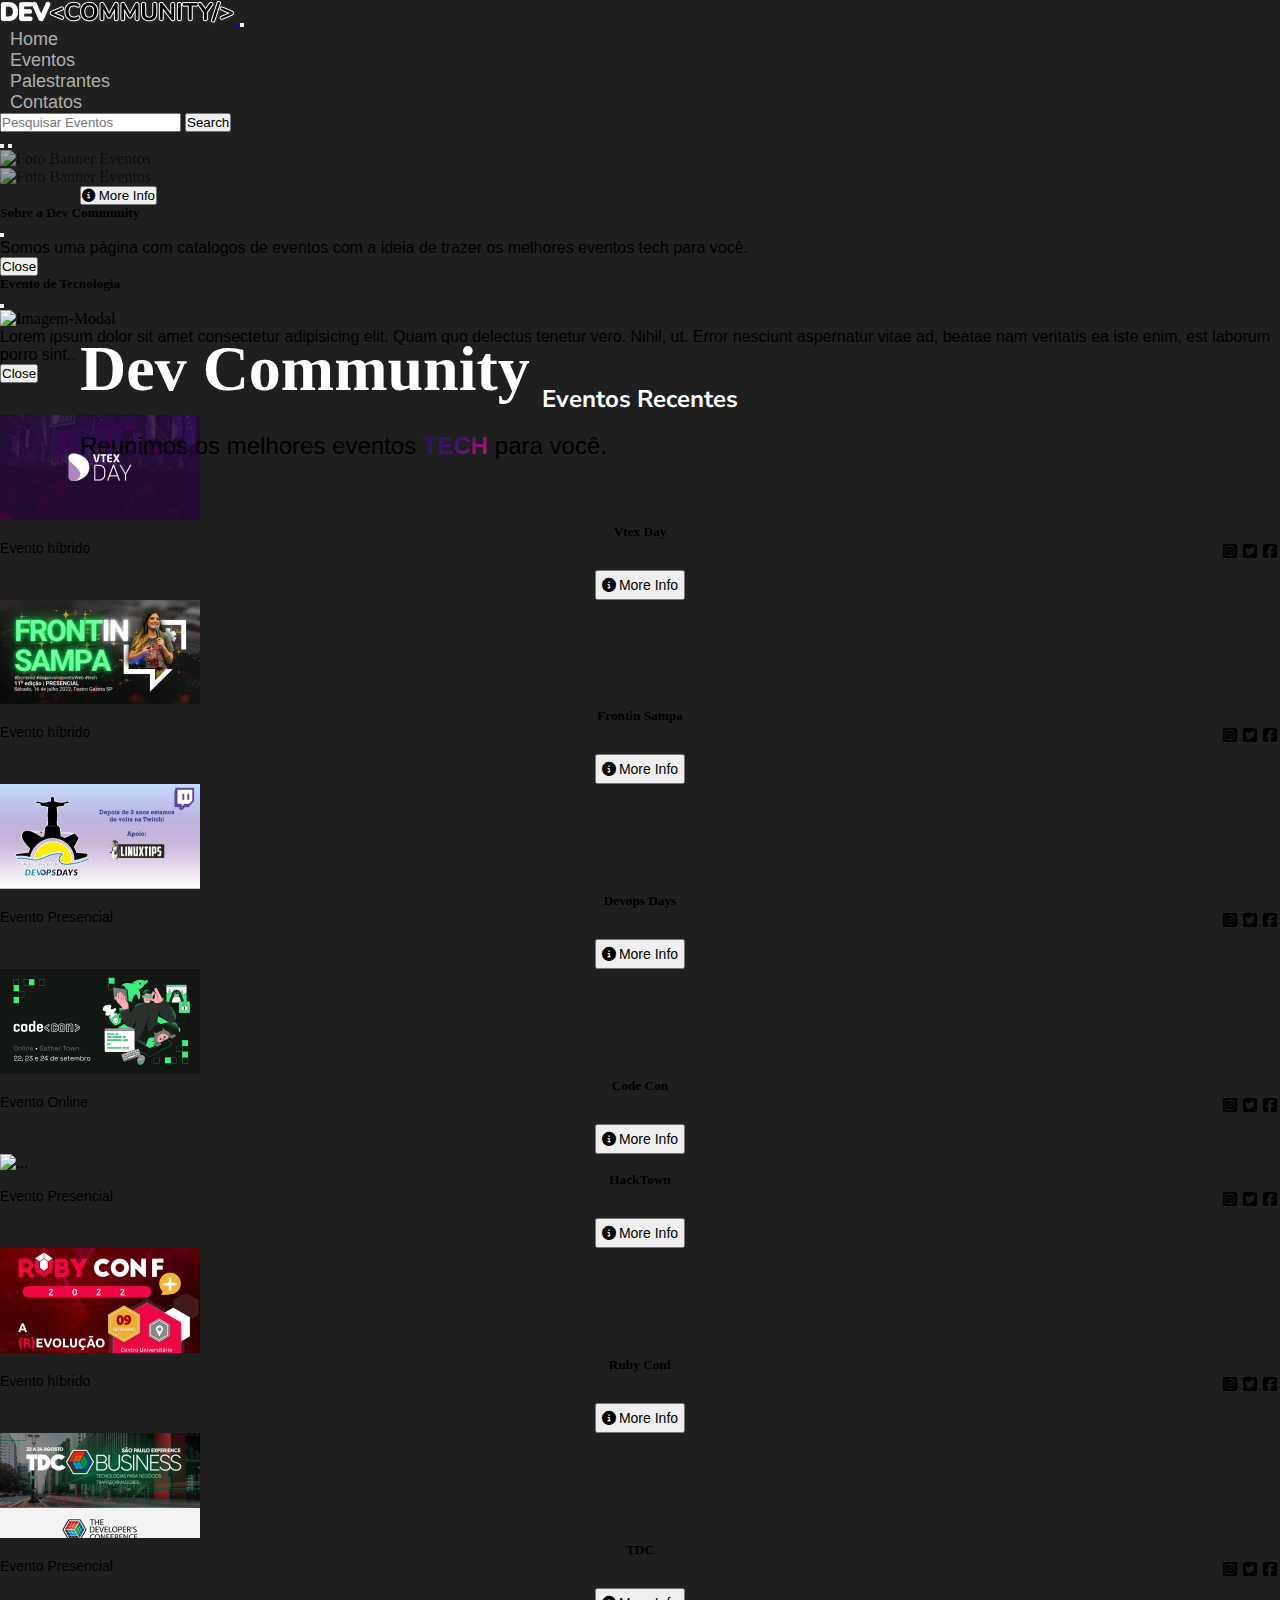
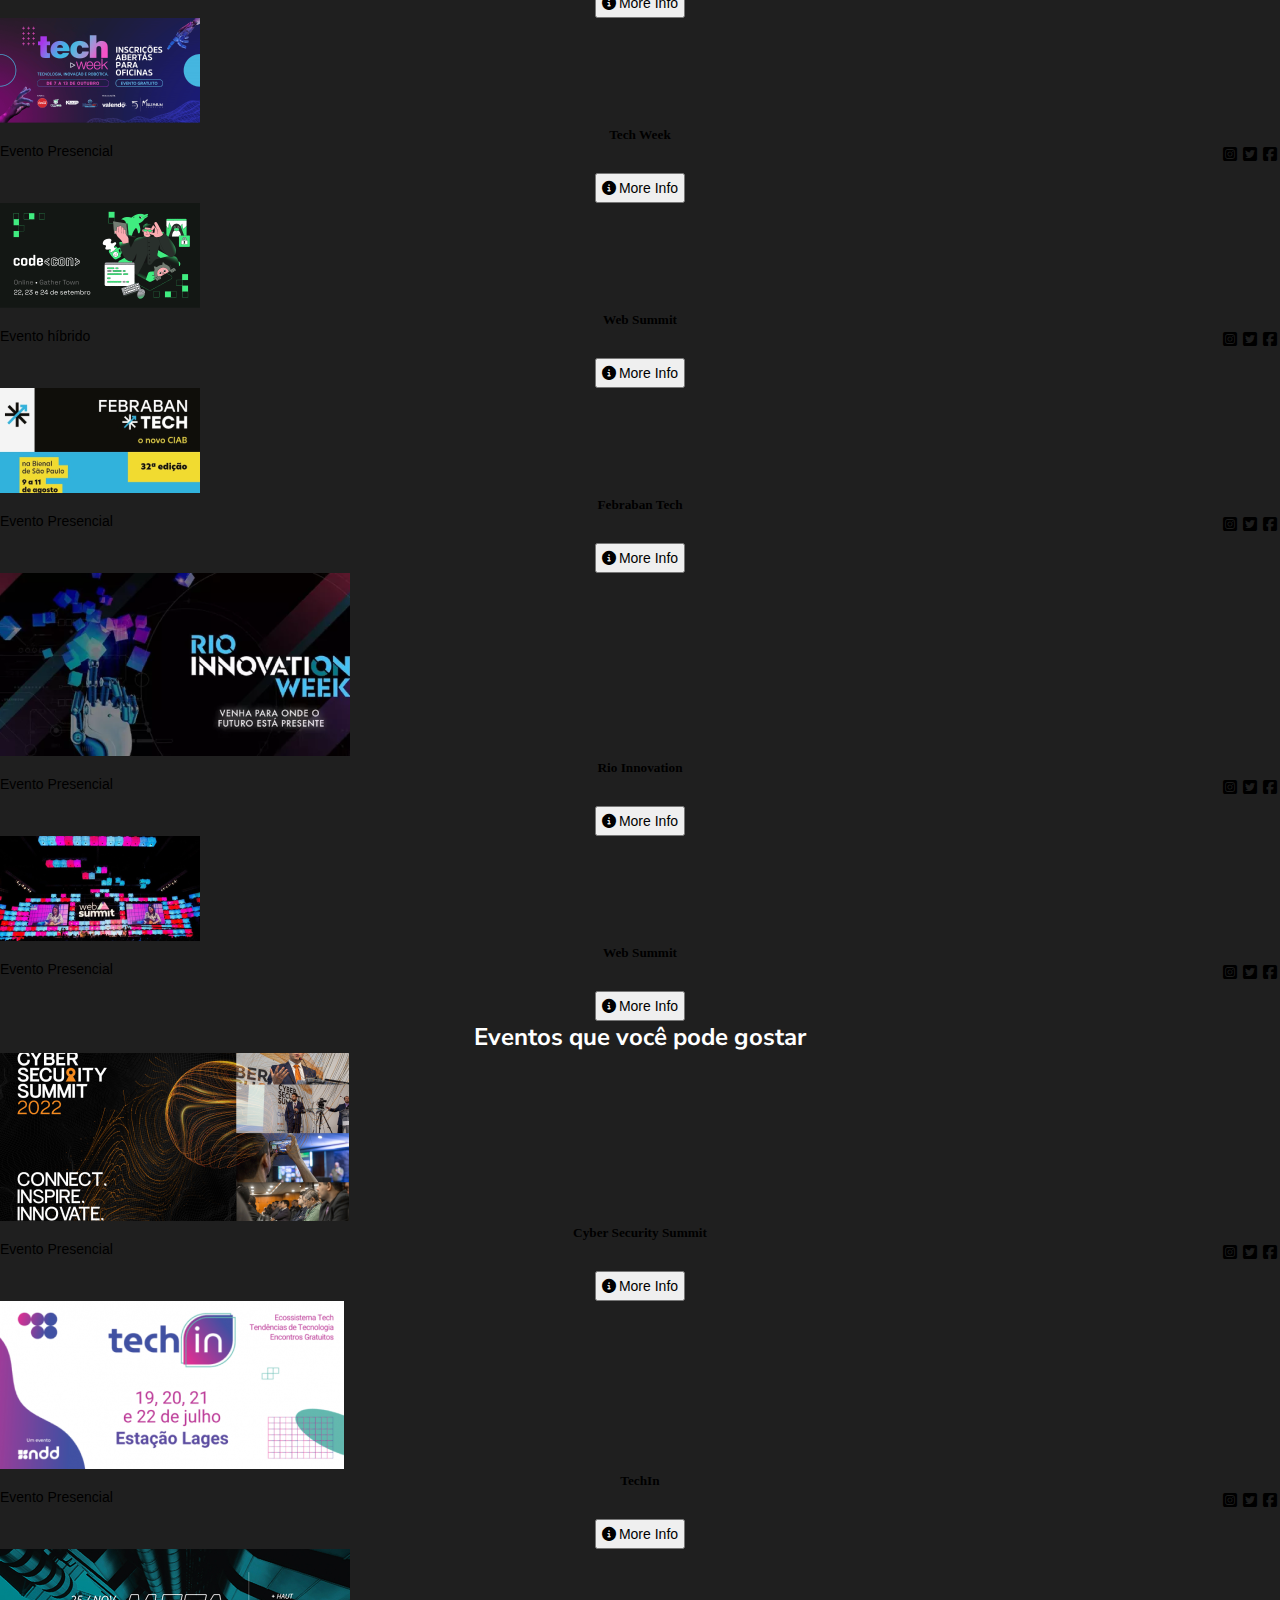
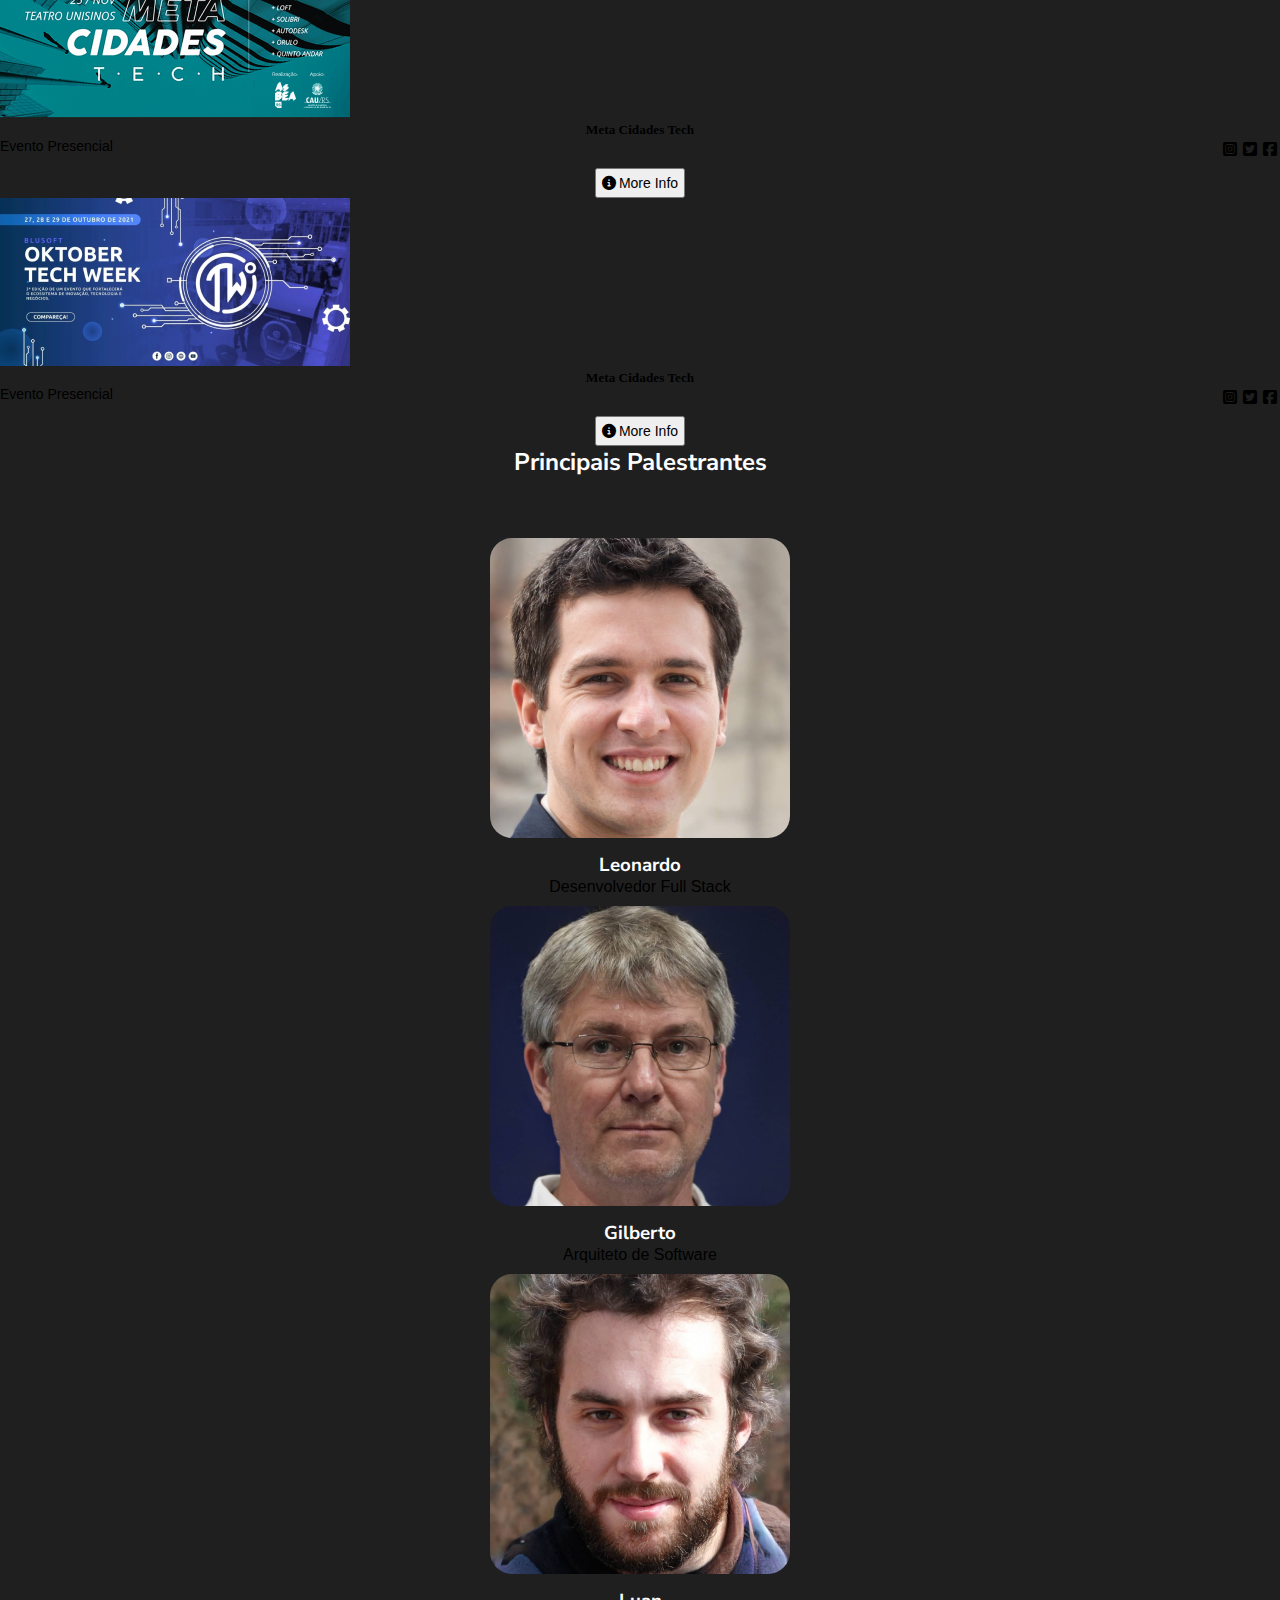
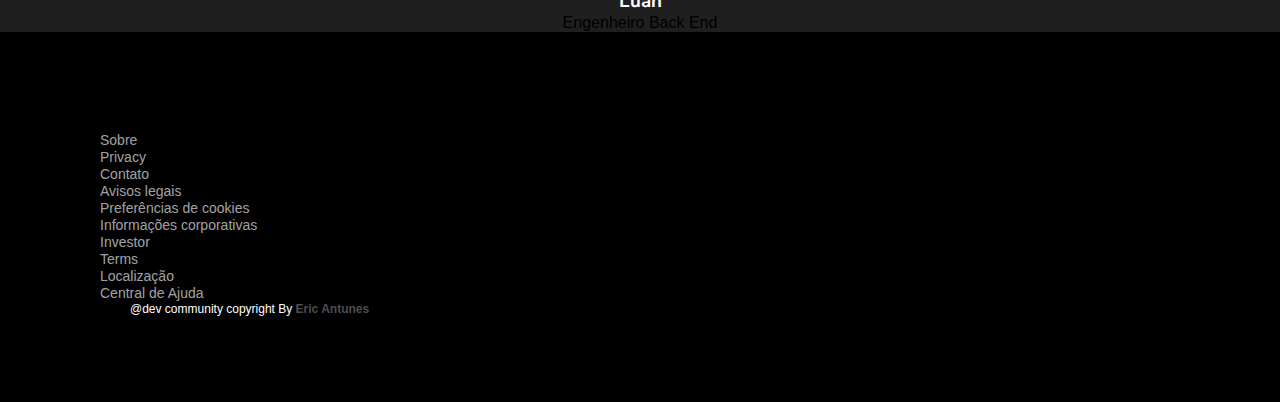
==== commit 60a55671: "feat: correcoes e finalizacoes concluidas" ====
--- a/projeto-evento/index.html
+++ b/projeto-evento/index.html
@@ -111,7 +111,7 @@
         <h5 class="modal-title text-white fs-3">Evento de Tecnologia</h5>
         <button type="button" class="btn-close" data-bs-dismiss="modal" aria-label="Close"></button>
       </div>
-      <div class="modal-body">
+      <div class="modal-body container-modal">
         <img class="modal-img" src="./assets/imgs/bannerevent2.png" alt="Imagem-Modal">
         <p class="text-black">Lorem ipsum dolor sit amet consectetur adipisicing elit. Quam quo delectus tenetur vero. Nihil, ut. Error nesciunt aspernatur vitae ad, beatae nam veritatis ea iste enim, est laborum porro sint..</p>
       </div>
@@ -125,7 +125,7 @@
   <section class="container-fluid container-mobile" id="eventos">
     <h2 class="sub-titulo">Eventos Recentes</h2>
     <div class="row">
-      <div class="col-12 col-md-12 col-lg-3 mt-4 mb-4">
+      <div class="col-12 col-md-6 col-lg-3 mt-4 mb-4">
         <div class="card rounded-3 border-0">
           <img
             src="./assets/imgs/imgcards/vtex-day-min.png"
@@ -136,12 +136,14 @@
                 <i class="fa-brands fa-square-facebook icon"></i>
                 <i class="fa-brands fa-square-twitter icon"></i>
                 <i class="fa-brands fa-square-instagram icon"></i>
-                <button type="button" class="btn btn-outline-dark card-btn" data-bs-toggle="modal" data-bs-target="#button-card"><i class="fa-solid fa-circle-info"></i>More Info</button>
+                <div class="card-btn">
+                  <button class="btn btn-outline-dark" type="submit" data-bs-toggle="modal" data-bs-target="#button-card"><i class="fa-solid fa-circle-info"></i>More Info</button>
+                </div>
           </div>
           <!-- Modal-card -->
         </div>
       </div>
-      <div class="col-12 col-md-12 col-lg-3 mt-4 mb-4">
+      <div class="col-12 col-md-6 col-lg-3 mt-4 mb-4">
         <div class="card  border-0">
           <img
             src="./assets/imgs/imgcards/frontinn-min.png"
@@ -152,11 +154,13 @@
                 <i class="fa-brands fa-square-facebook icon"></i>
                 <i class="fa-brands fa-square-twitter icon"></i>
                 <i class="fa-brands fa-square-instagram icon"></i>
-                <button class="btn btn-outline-dark card-btn" type="submit" data-bs-toggle="modal" data-bs-target="#button-card"><i class="fa-solid fa-circle-info"></i>More Info</button>
-          </div>
-        </div>
-      </div>
-      <div class="col-12 col-md-12 col-lg-3 mt-4 mb-4">
+                <div class="card-btn">
+                  <button class="btn btn-outline-dark" type="submit" data-bs-toggle="modal" data-bs-target="#button-card"><i class="fa-solid fa-circle-info"></i>More Info</button>
+                </div>
+          </div>
+        </div>
+      </div>
+      <div class="col-12 col-md-6 col-lg-3 mt-4 mb-4">
         <div class="card  border-0">
           <img
             src="./assets/imgs/imgcards/devops-min.png"
@@ -167,11 +171,13 @@
                 <i class="fa-brands fa-square-facebook icon"></i>
                 <i class="fa-brands fa-square-twitter icon"></i>
                 <i class="fa-brands fa-square-instagram icon"></i>
-                <button class="btn btn-outline-dark card-btn" type="submit" data-bs-toggle="modal" data-bs-target="#button-card"><i class="fa-solid fa-circle-info"></i>More Info</button>
-          </div>
-        </div>
-      </div>
-      <div class="col-12 col-md-12 col-lg-3 mt-4 mb-4">
+                <div class="card-btn">
+                  <button class="btn btn-outline-dark" type="submit" data-bs-toggle="modal" data-bs-target="#button-card"><i class="fa-solid fa-circle-info"></i>More Info</button>
+                </div>
+          </div>
+        </div>
+      </div>
+      <div class="col-12 col-md-6 col-lg-3 mt-4 mb-4">
         <div class="card  border-0 card-width">
           <img
             src="./assets/imgs/imgcards/codecon-min.png"
@@ -182,11 +188,13 @@
                 <i class="fa-brands fa-square-facebook icon"></i>
                 <i class="fa-brands fa-square-twitter icon"></i>
                 <i class="fa-brands fa-square-instagram icon"></i>
-                <button class="btn btn-outline-dark card-btn" type="submit" data-bs-toggle="modal" data-bs-target="#button-card"><i class="fa-solid fa-circle-info"></i>More Info</button>
-          </div>
-        </div>
-      </div>
-      <div class="col-12 col-md-12 col-lg-3 mt-4 mb-4">
+                <div class="card-btn">
+                  <button class="btn btn-outline-dark" type="submit" data-bs-toggle="modal" data-bs-target="#button-card"><i class="fa-solid fa-circle-info"></i>More Info</button>
+                </div>
+          </div>
+        </div>
+      </div>
+      <div class="col-12 col-md-6 col-lg-3 mt-4 mb-4">
         <div class="card border-0">
           <img
             src="./assets/imgs/imgcards/hacktown-mg-min.png"
@@ -197,11 +205,13 @@
                 <i class="fa-brands fa-square-facebook icon"></i>
                 <i class="fa-brands fa-square-twitter icon"></i>
                 <i class="fa-brands fa-square-instagram icon"></i>
-                <button class="btn btn-outline-dark card-btn" type="submit" data-bs-toggle="modal" data-bs-target="#button-card"><i class="fa-solid fa-circle-info"></i>More Info</button>
-          </div>
-        </div>
-      </div>
-      <div class="col-12 col-md-12 col-lg-3 mt-4 mb-4">
+                <div class="card-btn">
+                  <button class="btn btn-outline-dark" type="submit" data-bs-toggle="modal" data-bs-target="#button-card"><i class="fa-solid fa-circle-info"></i>More Info</button>
+                </div>
+          </div>
+        </div>
+      </div>
+      <div class="col-12 col-md-6 col-lg-3 mt-4 mb-4">
         <div class="card border-0">
           <img
             src="./assets/imgs/imgcards/ruby-conf-min.png"
@@ -212,11 +222,13 @@
                 <i class="fa-brands fa-square-facebook icon"></i>
                 <i class="fa-brands fa-square-twitter icon"></i>
                 <i class="fa-brands fa-square-instagram icon"></i>
-                <button class="btn btn-outline-dark card-btn" type="submit" data-bs-toggle="modal" data-bs-target="#button-card"><i class="fa-solid fa-circle-info"></i>More Info</button>
-          </div>
-        </div>
-      </div>
-      <div class="col-12 col-md-12 col-lg-3 mt-4 mb-4">
+                <div class="card-btn">
+                  <button class="btn btn-outline-dark" type="submit" data-bs-toggle="modal" data-bs-target="#button-card"><i class="fa-solid fa-circle-info"></i>More Info</button>
+                </div>
+          </div>
+        </div>
+      </div>
+      <div class="col-12 col-md-6 col-lg-3 mt-4 mb-4">
         <div class="card border-0">
           <img
             src="./assets/imgs/imgcards/tdc-image-min.png"
@@ -227,11 +239,13 @@
                 <i class="fa-brands fa-square-facebook icon"></i>
                 <i class="fa-brands fa-square-twitter icon"></i>
                 <i class="fa-brands fa-square-instagram icon"></i>
-                <button class="btn btn-outline-dark card-btn" type="submit" data-bs-toggle="modal" data-bs-target="#button-card"><i class="fa-solid fa-circle-info"></i>More Info</button>
-          </div>
-        </div>
-      </div>
-      <div class="col-12 col-md-12 col-lg-3 mt-4 mb-4">
+                <div class="card-btn">
+                  <button class="btn btn-outline-dark" type="submit" data-bs-toggle="modal" data-bs-target="#button-card"><i class="fa-solid fa-circle-info"></i>More Info</button>
+                </div>
+          </div>
+        </div>
+      </div>
+      <div class="col-12 col-md-6 col-lg-3 mt-4 mb-4">
         <div class="card border-0">
           <img
             src="./assets/imgs/imgcards/techweek.png"
@@ -242,11 +256,13 @@
                 <i class="fa-brands fa-square-facebook icon"></i>
                 <i class="fa-brands fa-square-twitter icon"></i>
                 <i class="fa-brands fa-square-instagram icon"></i>
-                <button class="btn btn-outline-dark card-btn" type="submit" data-bs-toggle="modal" data-bs-target="#button-card"><i class="fa-solid fa-circle-info"></i>More Info</button>
-          </div>
-        </div>
-      </div>
-      <div class="col-12 col-md-12 col-lg-3 mt-4 mb-4">
+                <div class="card-btn">
+                  <button class="btn btn-outline-dark" type="submit" data-bs-toggle="modal" data-bs-target="#button-card"><i class="fa-solid fa-circle-info"></i>More Info</button>
+                </div>
+          </div>
+        </div>
+      </div>
+      <div class="col-12 col-md-6 col-lg-3 mt-4 mb-4">
         <div class="card border-0">
           <img
             src="./assets/imgs/imgcards/codecon-min.png"
@@ -257,11 +273,13 @@
                 <i class="fa-brands fa-square-facebook icon"></i>
                 <i class="fa-brands fa-square-twitter icon"></i>
                 <i class="fa-brands fa-square-instagram icon"></i>
-                <button class="btn btn-outline-dark card-btn" type="submit" data-bs-toggle="modal" data-bs-target="#button-card"><i class="fa-solid fa-circle-info"></i>More Info</button>
-          </div>
-        </div>
-      </div>
-      <div class="col-12 col-md-12 col-lg-3 mt-4 mb-4">
+                <div class="card-btn">
+                  <button class="btn btn-outline-dark" type="submit" data-bs-toggle="modal" data-bs-target="#button-card"><i class="fa-solid fa-circle-info"></i>More Info</button>
+                </div>
+          </div>
+        </div>
+      </div>
+      <div class="col-12 col-md-6 col-lg-3 mt-4 mb-4">
         <div class="card border-0">
           <img
             src="./assets/imgs/imgcards/febraban.png"
@@ -272,11 +290,13 @@
                 <i class="fa-brands fa-square-facebook icon"></i>
                 <i class="fa-brands fa-square-twitter icon"></i>
                 <i class="fa-brands fa-square-instagram icon"></i>
-                <button class="btn btn-outline-dark card-btn" type="submit" data-bs-toggle="modal" data-bs-target="#button-card"><i class="fa-solid fa-circle-info"></i>More Info</button>
-          </div>
-        </div>
-      </div>
-      <div class="col-12 col-md-12 col-lg-3 mt-4 mb-4">
+                <div class="card-btn">
+                  <button class="btn btn-outline-dark" type="submit" data-bs-toggle="modal" data-bs-target="#button-card"><i class="fa-solid fa-circle-info"></i>More Info</button>
+                </div>
+          </div>
+        </div>
+      </div>
+      <div class="col-12 col-md-6 col-lg-3 mt-4 mb-4">
         <div class="card border-0">
           <img
             src="./assets/imgs/imgcards/rioinnovation.png"
@@ -287,11 +307,13 @@
                 <i class="fa-brands fa-square-facebook icon"></i>
                 <i class="fa-brands fa-square-twitter icon"></i>
                 <i class="fa-brands fa-square-instagram icon"></i>
-                <button class="btn btn-outline-dark card-btn" type="submit" data-bs-toggle="modal" data-bs-target="#button-card"><i class="fa-solid fa-circle-info"></i>More Info</button>
-          </div>
-        </div>
-      </div>
-      <div class="col-12 col-md-12 col-lg-3 mt-4 mb-4">
+                <div class="card-btn">
+                  <button class="btn btn-outline-dark" type="submit" data-bs-toggle="modal" data-bs-target="#button-card"><i class="fa-solid fa-circle-info"></i>More Info</button>
+                </div>
+          </div>
+        </div>
+      </div>
+      <div class="col-12 col-md-6 col-lg-3 mt-4 mb-4">
         <div class="card border-0">
           <img
             src="./assets/imgs/imgcards/websummit-min.png"
@@ -302,7 +324,9 @@
               <i class="fa-brands fa-square-facebook icon"></i>
               <i class="fa-brands fa-square-twitter icon"></i>
               <i class="fa-brands fa-square-instagram icon"></i>
-              <button class="btn btn-outline-dark card-btn" type="submit" data-bs-toggle="modal" data-bs-target="#button-card"><i class="fa-solid fa-circle-info"></i>More Info</button>
+              <div class="card-btn">
+                <button class="btn btn-outline-dark" type="submit" data-bs-toggle="modal" data-bs-target="#button-card"><i class="fa-solid fa-circle-info"></i>More Info</button>
+              </div>
           </div>
         </div>
       </div>
@@ -311,7 +335,7 @@
     <section class="container-fluid container-mobile">
       <h2 class="sub-titulo">Eventos que você pode gostar</h2>
       <div class="row">
-      <div class="col-12 col-md-12 col-lg-3 mt-4 mb-4">
+      <div class="col-12 col-md-6 col-lg-3 mt-4 mb-4">
         <div class="card border-0">
           <img
             src="./assets/imgs/imgcards/cybersecurity.png"
@@ -322,11 +346,13 @@
               <i class="fa-brands fa-square-facebook icon"></i>
               <i class="fa-brands fa-square-twitter icon"></i>
               <i class="fa-brands fa-square-instagram icon"></i>
-              <button class="btn btn-outline-dark card-btn" type="submit" data-bs-toggle="modal" data-bs-target="#button-card"><i class="fa-solid fa-circle-info"></i>More Info</button>
-          </div>
-        </div>
-      </div>
-      <div class="col-12 col-md-12 col-lg-3 mt-4 mb-4">
+              <div class="card-btn">
+                <button class="btn btn-outline-dark" type="submit" data-bs-toggle="modal" data-bs-target="#button-card"><i class="fa-solid fa-circle-info"></i>More Info</button>
+              </div>
+          </div>
+        </div>
+      </div>
+      <div class="col-12 col-md-6 col-lg-3 mt-4 mb-4">
         <div class="card border-0">
           <img
             src="./assets/imgs/imgcards/techin.png"
@@ -337,11 +363,13 @@
               <i class="fa-brands fa-square-facebook icon"></i>
               <i class="fa-brands fa-square-twitter icon"></i>
               <i class="fa-brands fa-square-instagram icon"></i>
-              <button class="btn btn-outline-dark card-btn" type="submit" data-bs-toggle="modal" data-bs-target="#button-card"><i class="fa-solid fa-circle-info"></i>More Info</button>
-          </div>
-        </div>
-      </div>
-      <div class="col-12 col-md-12 col-lg-3 mt-4 mb-4">
+              <div class="card-btn">
+                <button class="btn btn-outline-dark" type="submit" data-bs-toggle="modal" data-bs-target="#button-card"><i class="fa-solid fa-circle-info"></i>More Info</button>
+              </div>
+          </div>
+        </div>
+      </div>
+      <div class="col-12 col-md-6 col-lg-3 mt-4 mb-4">
         <div class="card border-0">
           <img
             src="./assets/imgs/imgcards/metatech.png"
@@ -352,11 +380,13 @@
               <i class="fa-brands fa-square-facebook icon"></i>
               <i class="fa-brands fa-square-twitter icon"></i>
               <i class="fa-brands fa-square-instagram icon"></i>
-              <button class="btn btn-outline-dark card-btn" type="submit" data-bs-toggle="modal" data-bs-target="#button-card"><i class="fa-solid fa-circle-info"></i>More Info</button>
-          </div>
-        </div>
-      </div>
-      <div class="col-12 col-md-12 col-lg-3 mt-4 mb-4">
+              <div class="card-btn">
+                <button class="btn btn-outline-dark" type="submit" data-bs-toggle="modal" data-bs-target="#button-card"><i class="fa-solid fa-circle-info"></i>More Info</button>
+              </div>
+          </div>
+        </div>
+      </div>
+      <div class="col-12 col-md-6 col-lg-3 mt-4 mb-4">
         <div class="card border-0">
           <img
             src="./assets/imgs/imgcards/octobertech.png"
@@ -367,40 +397,33 @@
               <i class="fa-brands fa-square-facebook icon"></i>
               <i class="fa-brands fa-square-twitter icon"></i>
               <i class="fa-brands fa-square-instagram icon"></i>
-              <button class="btn btn-outline-dark card-btn" type="submit" data-bs-toggle="modal" data-bs-target="#button-card"><i class="fa-solid fa-circle-info"></i>More Info</button>
+              <div class="card-btn">
+              <button class="btn btn-outline-dark" type="submit" data-bs-toggle="modal" data-bs-target="#button-card"><i class="fa-solid fa-circle-info"></i>More Info</button>
+            </div>
           </div>
         </div>
       </div>
     </div>
   </section>
   <!-- Palestrantes -->
-  <section class="container-fluid container-palestrantes" id="palestrantes">
+  <section class="container container-palestrantes" id="palestrantes">
     <div class="row">
-      <div class="col-md-4 mx-auto col-xxl-12">
     <h2 class="sub-titulo">Principais Palestrantes</h2>
-    <div class="palestrantes d-flex flex-row justify-content-evenly ">
-    <article class="info-palestrantes">
-      <img src="./assets/imgs/imgcards/person1.png" alt="Palestrante Evento">
-      <h3>Larissa</h3>
-      <p>Desenvolvedora Front End</p>
-    </article>
-    <article class="info-palestrantes">
+    <article class="col-sm-12 col-md-6 col-lg-4 info-palestrantes">
       <img src="./assets/imgs/imgcards/person2.png" alt="Palestrante Evento">
       <h3>Leonardo</h3>
       <p>Desenvolvedor Full Stack</p>
     </article>
-    <article class="info-palestrantes">
+    <article class="col-sm-12 col-md-6 col-lg-4 info-palestrantes">
       <img src="./assets/imgs/imgcards/person3.png" alt="Palestrante Evento">
       <h3>Gilberto</h3>
       <p>Arquiteto de Software</p>
     </article>
-    <article class="info-palestrantes">
+    <article class="col-sm-12 col-md-6 col-lg-4 info-palestrantes">
       <img src="./assets/imgs/imgcards/person4.png" alt="Palestrante Evento">
       <h3>Luan</h3>
       <p>Engenheiro Back End</p>
     </article>
-  </div>
-</div>
 </div>
   </section>
 </main>
--- a/projeto-evento/assets/css/style.css
+++ b/projeto-evento/assets/css/style.css
@@ -4,9 +4,11 @@
   box-sizing: border-box;
 }
 
-html, body{
-  width: 100%;
-  height: 100%;
+html {
+  scroll-behavior: smooth;
+}
+
+body{
   overflow-x: hidden;
 }
 
@@ -14,7 +16,7 @@
   background-color: #1f1f1f;
 }
 
-h2, h3, a, p {
+h2, h3{
   font-family: 'Nunito Sans', sans-serif;
   color: #fff;
 }
@@ -24,7 +26,6 @@
 }
 
 /* ----------HEADER, MENU------------ */
-
 .navbar li a {
   padding: 10px;
   font-size: 18px;
@@ -63,7 +64,6 @@
   animation-duration: 2.6s;
 }
 
-/* banner */
 .container-banner .content .info-left h1{
   color: #ffffff;
   position: absolute;
@@ -77,6 +77,11 @@
   top: 300px;
   font-weight:200;
   font-size: 1.50em;
+}
+
+/* modal */
+.container-modal img{
+  width: 100%;
 }
 
 /* strong keyframes animate */
@@ -132,13 +137,10 @@
 
 /* card */
 .bg-body{
-  position: relative;
+  text-align: center;
   border-radius: 3px;
-  height: 120px;
-}
-.bg-body h5{
-  text-align: center;
-}
+}
+
 .bg-body p{
   font-size: 14px;
   float: left;
@@ -148,52 +150,54 @@
  padding: 3px;
 }
 
-.bg-body button {
-  position: absolute;
-  float: left;
-  margin-left: 90px;
-  margin-top: 25px;
-  padding: 7px;
-  font-size: 12px;
-}
-.bg-body button:hover {
-transition: 1s;
-}
-.bg-body button i{
-  margin-right: 3px;
-}
-
 .card:hover {
   cursor: pointer;
 }
 
-.modal-img {
+.modal-img img {
   width: 770px;
 }
+
+.card-btn {
+  width: 100%;
+  display: flex;
+  justify-content: center;
+  margin-top: 30px;
+}
+
+.card-btn button {
+  padding: 5px;
+  font-size: 14px;
+}
+
+.card-btn button:hover {
+  transition: 1s;
+  }
+  .card-btn button i{
+    margin-right: 3px;
+  }
+
 
 /* Palestrantes */
 .container-palestrantes h2 {
   margin-bottom: 50px;
 }
 
+.info-palestrantes {
+  text-align: center;
+}
+
 .info-palestrantes img{
+  display: inline-block;
   transition: all .5s;
   border: 10px solid transparent;
   border-radius: 10%;
-  
 }
 .info-palestrantes img:hover{
   transition: 1s;
   cursor: pointer;
   border: 10px solid #4b4b4b;
   border-radius: 50%;
-}
-.info-palestrantes h3{
-  text-align: center;
-}
-
-.info-palestrantes p {
-  text-align: center;
 }
 
 /* -----------FOOTER----------- */
@@ -273,16 +277,11 @@
   }
 
   .card {
-    width: 500px;
-  }
-
-  .container-mobile {
-    width: 300px;
-    display: flex;
-    flex-direction: column;
-    align-items: center;
-  }
-
+    width: 80%;
+    float: left;
+    margin-left: 40px;
+
+  }
   .bg-body button {
     margin-left: 10px;
     padding: 5px;
@@ -308,16 +307,29 @@
     width: 100%;
   }
 
+  .mobile-btn button {
+    top: 110px;
+    padding: 6px;
+  }
+
 	.card{
-    width: 500px;
-  }
-
-  .card .card-btn {
+    width: 80%;
     float: left;
-    padding: 8px;
-    font-size: 16px;
-    margin-left: 80px;
-  }
+    margin-left: 50px;
+  }
+
+  .card-btn {
+    width: 100%;
+    display: flex;
+    justify-content: center;
+    margin-top: 30px;
+  }
+  
+  .card-btn button {
+    padding: 5px;
+    font-size: 14px;
+  }
+
   .slider1 {
     top: 250px;
     margin-left: 0px;
@@ -344,30 +356,17 @@
 
   .mobile-btn button {
     top: 110px;
-    padding: 10px;
-  }
-
-  .container-mobile {
-    width: 300px;
-    display: flex;
-    flex-direction: column;
-    align-items: center;
-  }
-
-  .card .card-btn {
-    float: left;
     padding: 6px;
-    font-size: 12px;
-    margin-left: 10px;
-  }
-
+    font-size: 14px;
+  }
+
+  .card {
+    width: 80%;
+  }
 }
 
 @media screen and (max-width: 420px){
 
-  body {
-    overflow-x: hidden;
-  }
   .container-banner 
   .content .info-left h1 {
     font-size: 2em;
@@ -386,9 +385,9 @@
 
   .mobile-btn button {
     top: 95px;
-    padding: 2px;
+    padding: 4px;
     margin-left: 70px !important;
-    font-size: 12px;
+    font-size: 10px;
   }
 
   .bg-body button {
@@ -397,39 +396,29 @@
     font-size: 11px;
   }
 
-  .container-mobile {
-    width: 300px;
-    display: flex;
-    flex-direction: column;
-    align-items: center;
-  }
-
   .card {
-    width: 100%;
-  }
-
-}
-
-/*Para Dispositivos de 320px ou menos*/
-@media screen and (max-width: 320px){	
-
-}
-
-
-
-
-
-
-
-
-
-
-
-
-
-
-
-
-
-
-
+    width: 70%;
+    float: left;
+  }
+
+}
+
+
+
+
+
+
+
+
+
+
+
+
+
+
+
+
+
+
+
+
